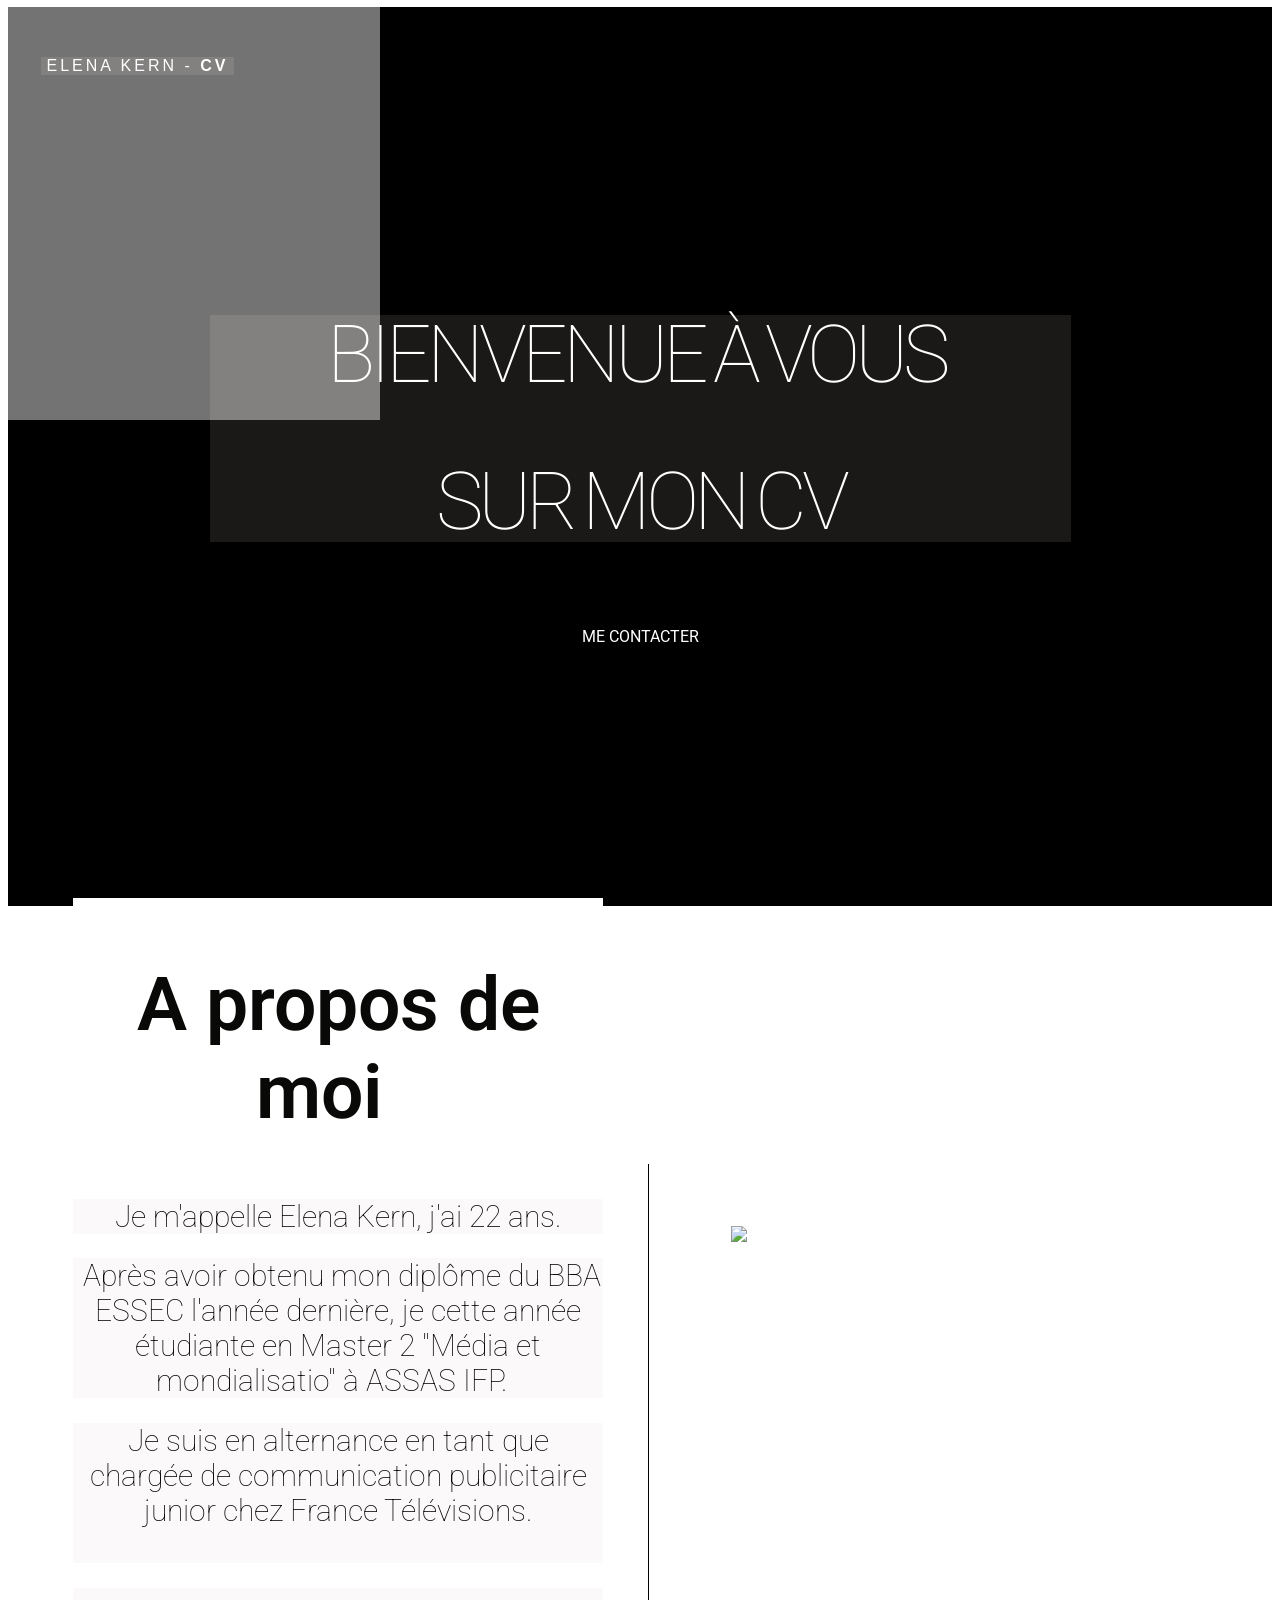
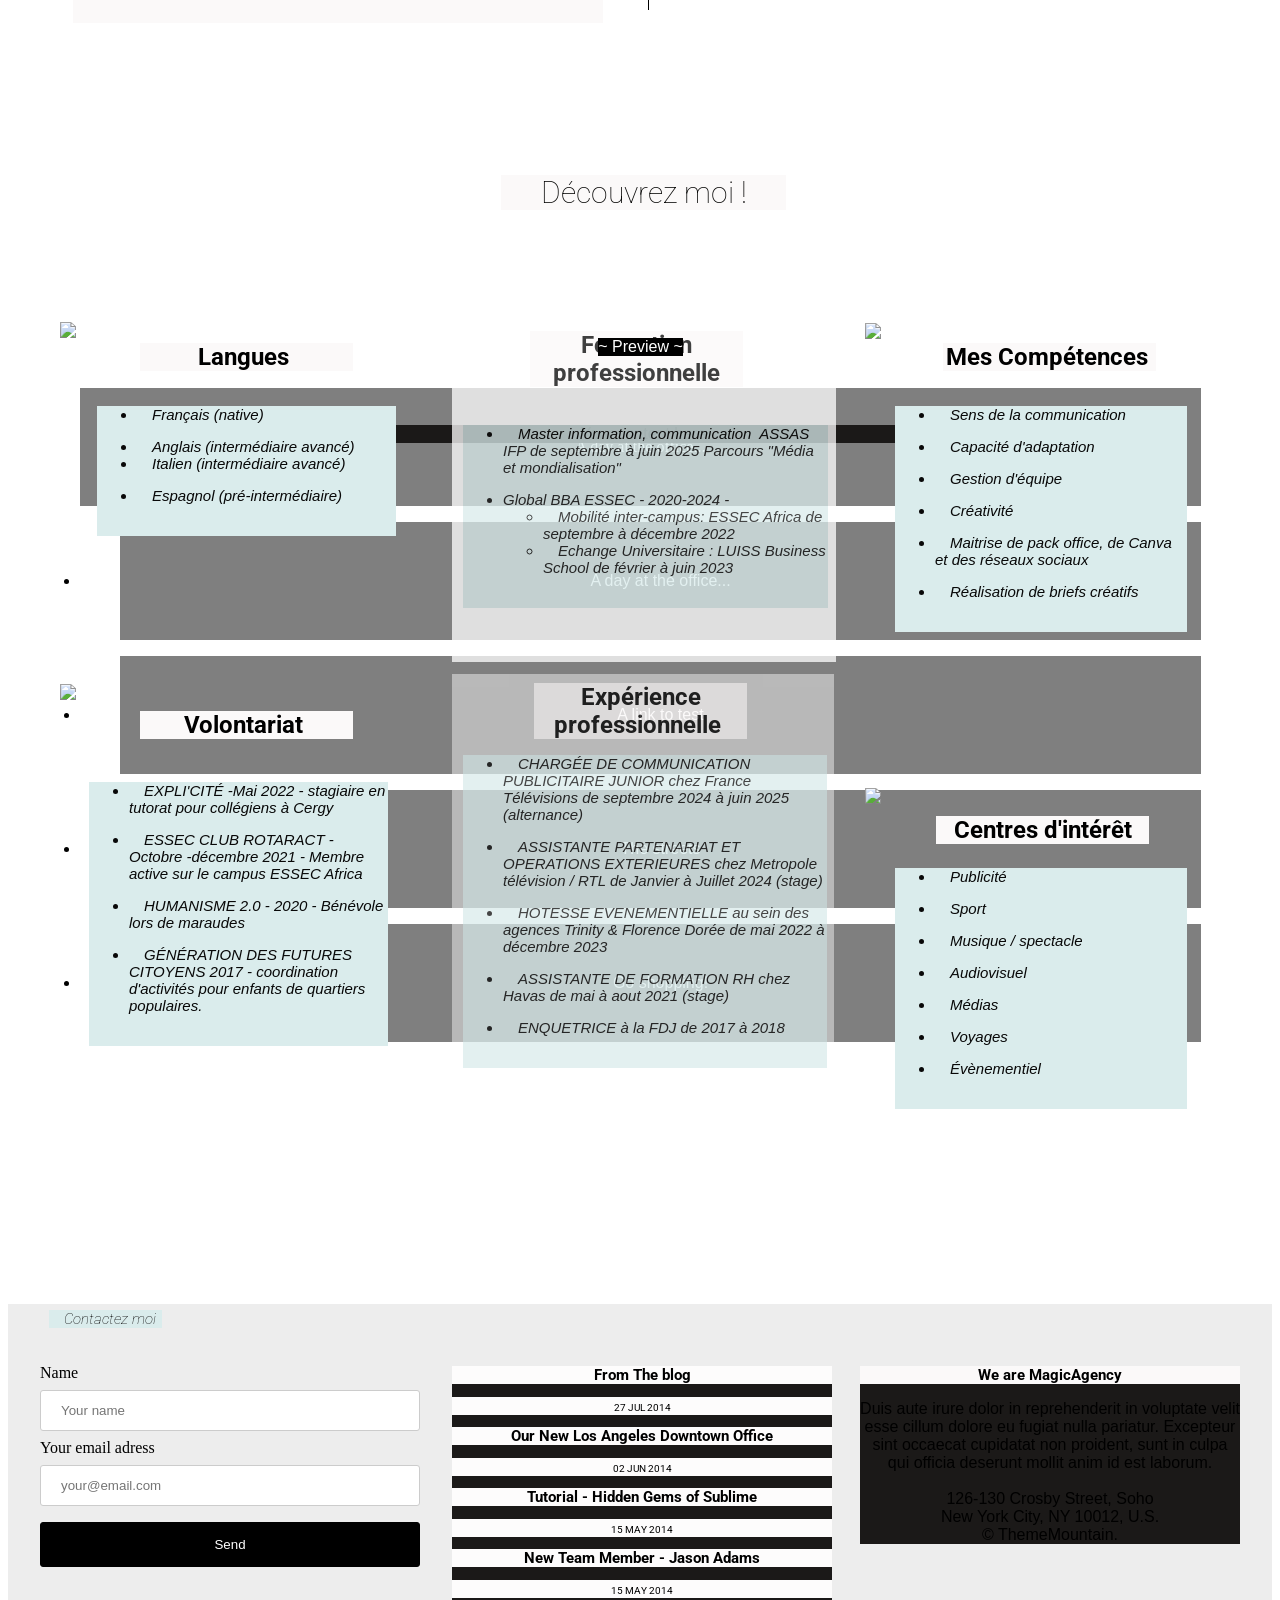
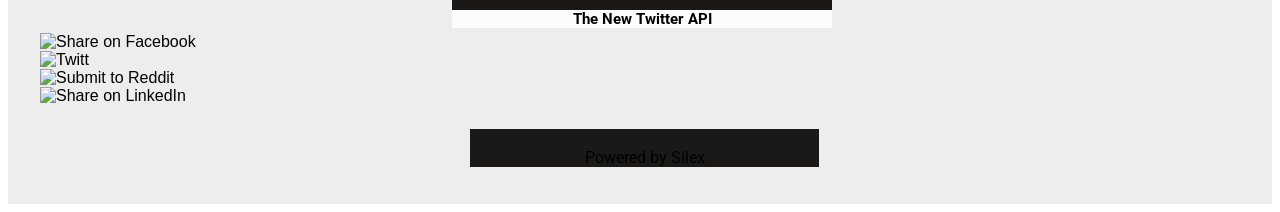
==== editable.html @ de53cfa6 "Batch update" ====
<!DOCTYPE html><html lang=""><head><script type="text/javascript" class="silex-json-styles" data-silex-static="">
    window.silex = window.silex || {}
    window.silex.data = {"site":{"width":1200},"pages":[{"id":"page-page-1","displayName":"Page 1","link":{"linkType":"LinkTypePage","href":"#!page-page-1"},"canDelete":true,"canProperties":true,"canMove":true,"canRename":true,"opened":false},{"id":"page-page-2","displayName":"Page 2","link":{"linkType":"LinkTypePage","href":"#!page-page-2"},"canDelete":true,"canProperties":true,"canMove":true,"canRename":true,"opened":false},{"id":"page-page-3","displayName":"Page 3","link":{"linkType":"LinkTypePage","href":"#!page-page-3"},"canDelete":true,"canProperties":true,"canMove":true,"canRename":true,"opened":false},{"id":"page-page-4","displayName":"Page 4","link":{"linkType":"LinkTypePage","href":"#!page-page-4"},"canDelete":true,"canProperties":true,"canMove":true,"canRename":true,"opened":false}]}</script>
    <meta charset="UTF-8">
    <!-- generator meta tag -->
    <!-- leave this for stats and Silex version check -->
    <meta name="generator" content="Silex v2.2.14">
    <!-- End of generator meta tag -->
    <script type="text/javascript" src="https://editor.silex.me/static/2.12/jquery.js" data-silex-static=""></script>
    <script type="text/javascript" src="https://editor.silex.me/static/2.12/jquery-ui.js" data-silex-static="" data-silex-remove-publish=""></script>
    <script type="text/javascript" src="https://editor.silex.me/static/2.12/pageable.js" data-silex-static="" data-silex-remove-publish=""></script>
    <script type="text/javascript" src="https://editor.silex.me/static/2.12/front-end.js" data-silex-static=""></script>
    <link rel="stylesheet" href="https://editor.silex.me/static/2.12/normalize.css" data-silex-static="">
    <link rel="stylesheet" href="https://editor.silex.me/static/2.12/front-end.css" data-silex-static="">

    <style class="silex-style">html, body {scroll-behavior: smooth;}@media (min-width:480px) {body .container-element.section-element.hero {height: 100vh;}}@media (min-width:480px) {.silex-runtime .image .image-hover {opacity: 0; transition: opacity .3s ease;}.silex-runtime .image .image-hover:hover {opacity: 1;}}</style>
    
    <style class="silex-inline-styles">.body-initial {background-color: rgba(255,255,255,1); position: static;}.silex-id-1478366444112-1 {background-color: rgba(0,0,0,1); min-width: 1200px; background-image: url(https://images.unsplash.com/photo-1458819714733-e5ab3d536722?crop=entropy&cs=tinysrgb&fit=max&fm=jpg&ixid=M3wzNDc5fDB8MXxzZWFyY2h8OHx8Y291bGV1ciUyMHNpbXBsZXxlbnwwfHx8fDE3MzY3NzcyMjN8MA&ixlib=rb-4.0.3&q=80&w=1080); background-position: center center; background-size: cover; background-attachment: fixed; background-repeat: no-repeat; position: static; margin-top: -1px; display: flex;}.silex-id-1478366444112-0 {background-color: transparent; min-height: 639px; background-image: url(https://images.unsplash.com/photo-1458819714733-e5ab3d536722?crop=entropy&cs=tinysrgb&fit=max&fm=jpg&ixid=M3wzNDc5fDB8MXxzZWFyY2h8NXx8Y29sb3JzJTIwc2ltcGxlfGVufDB8fHx8MTczNjc3NDg0OXww&ixlib=rb-4.0.3&q=80&w=1080); background-size: cover; background-position: center center; background-attachment: fixed; background-repeat: no-repeat; position: relative; margin-left: auto; margin-right: auto; display: flex; align-items: center; justify-content: center;}.silex-id-1526227950696-2 {width: 193px; top: 34px; left: 1px; min-height: 51px; background-color: rgba(0,0,0,1); position: absolute;}.silex-id-1537806314257-0 {width: 862px; background-color: rgba(0,0,0,0.2); min-height: 409px; position: static; display: flex; align-items: center; justify-content: center; flex-direction: column;}.silex-id-1526228786122-6 {width: 861px; min-height: 325px; position: static;}.silex-id-1537804414408-1 {width: 218px; background-color: transparent; min-height: 57px; position: static;}.silex-id-1474394621033-3 {min-width: 1200px; background-color: rgba(255,255,255,1); position: static; margin-top: -1px;}.silex-id-1474394621032-2 {background-color: transparent; min-height: 846px; position: relative; margin-left: auto; margin-right: auto;}.silex-id-1526229898484-7 {width: 530px; top: -8px; left: 33px; min-height: 823px; position: absolute; background-color: rgba(255,255,255,1);}.silex-id-1526233796116-3 {width: 20px; background-color: rgb(255, 255, 255); top: 258px; left: 608px; min-height: 446px; border-width: 0 0 0 1px; border-style: solid; position: absolute;}.silex-id-1526228746540-3 {min-width: 1200px; position: static; margin-top: -1px;}.silex-id-1526228746540-4 {background-color: transparent; min-height: 1154px; position: relative; margin-left: auto; margin-right: auto;}.silex-id-1526233329576-0 {width: 285px; top: -1px; left: 461px; min-height: 85px; position: absolute;}.silex-id-1526243483554-2 {height: 866px; width: 1201px; background-color: transparent; top: 171px; left: 0px; position: absolute;}.silex-id-1526241769800-9 {width: 378px; background-color: rgb(255, 255, 255); top: 291px; left: -11px; min-height: 420px; background-image: url(../../../../../libs/templates/silex-templates/agency/assets/pepe-nero-229533-unsplash.jpg); background-size: cover; background-position: center center; background-repeat: no-repeat; position: absolute;}.silex-id-1545055337553-1 {width: 515px; top: 258px; left: 346px; min-height: 100px; position: absolute;}.silex-id-1478366450713-3 {background-color: rgba(237,237,237,1); min-width: 1200px; position: static; margin-top: -1px;}.silex-id-1478366450713-2 {background-color: transparent; min-height: 500px; position: relative; margin-left: auto; margin-right: auto;}.silex-id-1526234059780-5 {width: 380px; height: 215px; background-color: transparent; top: 60.328125px; left: 0px; position: absolute;}.silex-id-1442914737143-3 {width: 349px; top: 425px; left: 430px; min-height: 53px; position: absolute;}.silex-id-1526234133380-6 {width: 156px; background-color: transparent; top: 313px; left: 0px; min-height: 68px; position: absolute;}.silex-id-1526233907434-4 {width: 380px; top: 50px; left: 412px; min-height: 222px; position: absolute;}.silex-id-1526234233846-7 {width: 380px; top: 50px; left: 820px; min-height: 238px; position: absolute;}.silex-id-1647449410413-13 {width: 384px; min-height: 339px; background-color: rgba(255,255,255,1); position: absolute; top: 172px; left: 412px; background-image: url(../gh-pages/assets/graduation%20cap%20.jpg); opacity: 0.75; background-position: center center;}.silex-id-1647449410413-14 {width: 213px; min-height: 96px; position: absolute; top: -12px; left: 78px;}.silex-id-1647449539298-37 {width: 382px; min-height: 514px; background-color: rgba(255,255,255,0.6); position: absolute; top: 523px; left: 412px; background-image: url(../gh-pages/assets/travail.jpeg); opacity: 0.75;}.silex-id-1647449539298-38 {width: 213px; min-height: 96px; position: absolute; top: -11px; left: 82px;}.silex-id-1647449548932-39 {width: 380px; min-height: 420px; background-color: rgba(255,255,255,0.6); position: absolute; top: 0px; left: 0px; opacity: 0.75;}.silex-id-1647449548932-40 {width: 213px; min-height: 68px; position: absolute; top: 16.625px; left: 93px;}.silex-id-1736776319232-9 {width: 317px; height: 326px; position: absolute; top: 320px; left: 691px;}.silex-id-1736778133735-0 {width: 365px; min-height: 436px; position: absolute; top: 87px; left: 11px;}.silex-id-1736778652465-1 {width: 113px; min-height: 100px; position: absolute; top: -9px; left: 9px;}.silex-id-1736780160034-2 {width: 364px; min-height: 417px; position: absolute; top: 66px; left: 11px;}.silex-id-1736781654411-1 {width: 360px; height: 450px; position: absolute; top: 171.828125px; left: 825px;}.silex-id-1736781661370-2 {width: 361px; height: 398px; position: absolute; top: 637px; left: 825px;}.silex-id-1736782551243-0 {width: 360px; height: 339px; position: absolute; top: 171px; left: 20px;}.silex-id-1736782576132-6 {width: 360px; height: 504px; position: absolute; top: 533px; left: 20px;}.silex-id-1736782597644-8 {width: 213px; min-height: 68px; position: absolute; top: 171.765625px; left: 903px;}.silex-id-1736782622564-10 {width: 292px; min-height: 430px; position: absolute; top: 239.6875px; left: 855px;}.silex-id-1736782778118-12 {width: 213px; min-height: 68px; position: absolute; top: 645px; left: 896px;}.silex-id-1736782797193-14 {width: 292px; min-height: 430px; position: absolute; top: 702px; left: 855px;}.silex-id-1736782925795-16 {width: 213px; min-height: 68px; position: absolute; top: 171.875px; left: 100px;}.silex-id-1736782937912-18 {width: 299px; min-height: 216px; position: absolute; top: 240px; left: 57px;}.silex-id-1736783148017-20 {width: 213px; min-height: 68px; position: absolute; top: 540.5625px; left: 100px;}.silex-id-1736783171340-22 {width: 299px; min-height: 279px; position: absolute; top: 616px; left: 49px;}@media only screen and (max-width: 480px) {.silex-id-1478366444112-1 {top: 0px; left: 0px; min-height: 850px;}.silex-id-1478366444112-0 {background-attachment: scroll; background-position: top right; min-height: 850px;}.silex-id-1526227950696-2 {top: 103px; left: 11px; width: 421px; min-height: 75px;}.silex-id-1537806314257-0 {top: 0px; left: 0px; width: 421px; min-height: 715px; background-color: rgba(0,0,0,0.8);}.silex-id-1526228786122-6 {top: 18px; left: 11px; width: 401px; min-height: 451px;}.silex-id-1537804414408-1 {top: 0px; left: 0px; width: 350px; min-height: 48px;}.silex-id-1474394621033-3 {top: 850px; left: 0px;}.silex-id-1474394621032-2 {min-height: 757px;}.silex-id-1526229898484-7 {top: 156px; left: 11px; width: 421px; min-height: 714px;}.silex-id-1526233796116-3 {top: 690px; left: 422px; width: 20px; min-height: 100px;}.silex-id-1526228746540-3 {top: 2052px; left: 0px;}.silex-id-1526228746540-4 {min-height: 683.8666381835938px;}.silex-id-1526243483554-2 {height: 407px; top: 164px; left: 0px; width: 467px;}.silex-id-1526241769800-9 {top: 654px; left: 11px; width: 421px; min-height: 420px;}.silex-id-1545055337553-1 {left: 11px; top: 450px; width: 421px; min-height: 752px;}.silex-id-1478366450713-3 {top: 5308px; left: 0px; min-height: 1524px;}.silex-id-1478366450713-2 {min-height: 1775px;}.silex-id-1526234059780-5 {top: 47px; left: 11px; width: 422px; height: 240px;}.silex-id-1526233907434-4 {top: 381px; left: 11px; width: 422px; min-height: 222px;}.silex-id-1526234233846-7 {top: 697px; left: 11px; width: 422px; min-height: 238px;}.silex-id-1647449410413-13 {min-height: 420px; top: 0px; left: 0px; width: 480px;}.silex-id-1647449539298-37 {min-height: 420px; top: 0px; left: 0px; width: 480px;}.silex-id-1647449548932-39 {min-height: 420px; top: 0px; left: 0px; width: 480px;}}</style>
    <title></title>
    

    
<link href="https://fonts.googleapis.com/css?family=Roboto" rel="stylesheet" class="silex-custom-font"><script type="text/javascript" class="silex-script"></script><script src="https://editor.silex.me/static/2.12/unslider/unslider-min.js" data-silex-static="" data-dependency=""></script><script src="https://editor.silex.me/static/2.12/unslider/unslider-min.js" data-silex-static="" data-dependency=""></script><link rel="stylesheet" href="https://editor.silex.me/static/2.12/unslider/unslider.css" data-silex-static="" data-dependency=""><link rel="stylesheet" href="https://editor.silex.me/static/2.12/unslider/unslider.css" data-silex-static="" data-dependency=""><meta name="viewport" content="width=device-width, initial-scale=1"><style class="silex-style-settings">.website-width {width: 1200px;}@media (min-width: 481px) {.silex-editor {min-width: 1400px;}}</style><style class="silex-prodotype-style" data-style-id="all-style">h2 {background-color: #fbf9f9;}h3 {font-style: italic; font-weight: lighter; font-size: 15px; color: #080808; background-color: #daecec; text-decoration: none; text-align: left; text-indent: 15px;}.text-element > .silex-element-content {font-family: 'Roboto', sans-serif; font-weight: normal; background-color: #1b1918; text-align: center;}p {font-family: Verdana, sans-serif;}a {color: #000000; text-decoration: none;}[data-silex-href] {color: #000000; text-decoration: none;}ul li {font-family: Verdana, sans-serif;}@media only screen and (max-width: 480px) {p {font-size: 25px;}a {line-height: 1;}[data-silex-href] {line-height: 1;}}</style><style class="silex-prodotype-style" data-style-id="white-logo">.white-logo h1 {font-weight: 100; font-size: 80px; color: #ffffff; text-transform: uppercase; line-height: 1; word-spacing: -5px; letter-spacing: -5px;}.white-logo p {font-weight: normal; color: #ffffff; text-align: center; text-transform: uppercase; letter-spacing: 3px;}.white-logo b {font-weight: 600;}.white-logo i {font-style: normal; color: #b32a2a;}.white-logo u {font-weight: 600; font-size: 10px; background-color: #000000; text-decoration: none;}.white-logo u:hover {background-color: #ff0000;}</style><style class="silex-prodotype-style" data-style-id="white-hero-title">.white-hero-title h1 {font-weight: 100; font-size: 80px; color: #ffffff; text-align: center; text-transform: uppercase; line-height: 1; word-spacing: -5px; letter-spacing: -5px;}.white-hero-title h2 {font-weight: normal;}.white-hero-title h3 {font-weight: normal;}.white-hero-title.text-element > .silex-element-content {font-weight: 100; font-size: 15px; color: #ffffff; text-align: left; text-transform: uppercase; letter-spacing: 3px;}.white-hero-title p {font-weight: normal;}.white-hero-title b {font-weight: normal; color: #d30000;}.white-hero-title i {font-style: normal; color: #b32a2a;}.white-hero-title u {font-weight: normal; text-decoration: none;}.white-hero-title ul li {list-style-type: none; text-align: center;}.white-hero-title u:hover {background-color: #b32a2a;}</style><style class="silex-prodotype-style" data-style-id="black-text">.black-text h1 {font-weight: 600; text-align: center;}.black-text h2 {font-weight: lighter; font-size: 30px;}.black-text.text-element > .silex-element-content {font-size: 50px; color: #090908; background-color: #ffffff;}.black-text p {font-weight: lighter; font-size: 38px; text-align: center;}.black-text a {font-weight: lighter; font-size: 12px; text-transform: uppercase; line-height: 1;}.black-text [data-silex-href] {font-weight: lighter; font-size: 12px; text-transform: uppercase; line-height: 1;}.black-text i {text-transform: uppercase;}.black-text u {font-weight: bold; text-decoration: none;}.black-text .page-link-active {color: #d30000;}@media only screen and (max-width: 480px) {.black-text p {font-size: 35px;}.black-text a {font-size: 22px;}.black-text [data-silex-href] {font-size: 22px;}}</style><style class="silex-prodotype-style" data-style-id="text-style-1">.text-style-1 h2 {font-size: 15px;}.text-style-1 b {font-weight: normal;}@media only screen and (max-width: 480px) {.text-style-1 h2 {font-size: 25px;}}</style><style class="silex-prodotype-style" data-style-id="text-style-2">.text-style-2 h2 {font-size: 15px; background-color: #fdfcfc;}.text-style-2 p {line-height: 0.3;}.text-style-2 b {font-weight: lighter; font-size: 10px; text-transform: uppercase;}.text-style-2 ul li:last-child {color: #000000;}.text-style-2 p:hover {color: #b32a2a;}@media only screen and (max-width: 480px) {.text-style-2 h2 {font-size: 25px;}.text-style-2 b {font-size: 17px;}}</style><style class="silex-prodotype-style" data-style-id="image-caption">.image-caption p {font-weight: normal; text-align: center; text-transform: uppercase;}@media only screen and (max-width: 480px) {}</style><style class="silex-prodotype-style" data-style-id="white-button">.white-button.text-element > .silex-element-content {font-weight: normal; color: #ffffff; background-color: #000000; text-transform: uppercase;}</style><style class="silex-prodotype-style" data-style-id="style-black-text-nav">.style-black-text-nav h1 {font-weight: 600; text-align: center;}.style-black-text-nav p {font-weight: lighter; font-size: 38px; text-align: center;}.style-black-text-nav a {font-weight: lighter; font-size: 12px; text-transform: uppercase; line-height: 1; letter-spacing: 0px;}.style-black-text-nav [data-silex-href] {font-weight: lighter; font-size: 12px; text-transform: uppercase; line-height: 1; letter-spacing: 0px;}.style-black-text-nav i {font-style: normal; font-weight: normal; text-transform: uppercase;}.style-black-text-nav u {font-weight: bold;}.style-black-text-nav .page-link-active {color: #d30000;}@media only screen and (max-width: 480px) {.style-black-text-nav p {columns: 2;}.style-black-text-nav a {font-size: 22px;}.style-black-text-nav [data-silex-href] {font-size: 22px;}}</style></head>

<body data-silex-id="body-initial" class="body-initial all-style enable-mobile prevent-resizable prevent-selectable editable-style silex-runtime" data-silex-type="container-element" style="">
    









    <section data-silex-type="container-element" class="container-element editable-style silex-id-1478366444112-1 section-element hero prevent-resizable" data-silex-id="silex-id-1478366444112-1" style="">
        
    <div data-silex-type="container-element" class="editable-style silex-element-content silex-id-1478366444112-0 container-element website-width" data-silex-id="silex-id-1478366444112-0" id="hero" style=""><a data-silex-type="text-element" class="editable-style silex-id-1526227950696-2 text-element white-logo fixed" data-silex-id="silex-id-1526227950696-2" href="#hero" style=""><div class="silex-element-content normal"><p>Elena kern -&nbsp;<b>CV</b></p></div></a><div data-silex-type="container-element" class="editable-style silex-id-1537806314257-0 container-element hero-content" data-silex-id="silex-id-1537806314257-0" style=""><div data-silex-type="text-element" class="editable-style silex-id-1526228786122-6 text-element white-hero-title" data-silex-id="silex-id-1526228786122-6" style=""><div class="silex-element-content normal"><h1>Bienvenue à vous&nbsp;</h1><h1>Sur mon cv</h1></div></div><a data-silex-type="text-element" class="editable-style silex-id-1537804414408-1 text-element white-button hero-scroll-down" data-silex-id="silex-id-1537804414408-1" style="" href="#contact"><div class="silex-element-content normal"><br>Me contacter<br><div><br></div></div></a></div></div></section>
    <section data-silex-type="container-element" class="container-element editable-style silex-id-1474394621033-3 section-element prevent-resizable" data-silex-id="silex-id-1474394621033-3">
        
    <div data-silex-type="container-element" class="editable-style silex-element-content silex-id-1474394621032-2 container-element website-width" data-silex-id="silex-id-1474394621032-2"><div data-silex-type="text-element" class="editable-style silex-id-1526229898484-7 text-element black-text" data-silex-id="silex-id-1526229898484-7" style=""><div class="silex-element-content normal"><h1>A propos de moi&nbsp;&nbsp;</h1><h2>Je m'appelle Elena Kern, j'ai 22 ans.</h2><h2>&nbsp;Après avoir obtenu mon diplôme du BBA ESSEC l'année dernière, je cette année étudiante en Master 2 "Média et mondialisatio" à ASSAS IFP.&nbsp;&nbsp;</h2><h2>Je suis en alternance en tant que chargée de communication publicitaire junior chez France Télévisions.<br><br></h2><h2><br></h2><span class="_wysihtml-temp-caret-fix" style="position: absolute; display: block; min-width: 1px; z-index: 99999;">﻿</span></div></div><div data-silex-type="container-element" class="editable-style silex-id-1526233796116-3 container-element hide-on-mobile" data-silex-id="silex-id-1526233796116-3" style=""></div><div data-silex-type="image-element" class="editable-style image-element silex-id-1736776319232-9 page-page-1 paged-element" data-silex-id="silex-id-1736776319232-9" style=""><img src="../gh-pages/assets/photo%20elena%20internet.jpeg"></div></div></section>
    
















<section data-silex-type="container-element" class="container-element editable-style section-element silex-id-1526228746540-3 prevent-resizable" data-silex-id="silex-id-1526228746540-3" style="">
        <div data-silex-type="container-element" class="editable-style silex-element-content container-element silex-id-1526228746540-4 website-width" data-silex-id="silex-id-1526228746540-4" id="menu" style=""><div data-silex-type="html-element" class="editable-style silex-id-1526243483554-2 html-element silex-component silex-component-slideshow silex-use-height-not-minheight page-page-2 paged-element" data-silex-id="silex-id-1526243483554-2" style=""><div class="silex-element-content"><div id="parent_1736782531326_101">
<!-- preview -->
<div class="prodotype-preview">
  
  <div class="preview-text prodotype-force-size"><p>~ Preview ~</p></div>
  <figure class="slide-0">
    <div class="slide-image prodotype-force-size">
      
        <figcaption>A day at the office...</figcaption>
      
    </div>
  </figure>
  
</div>
<div id="id_1736782531326_101">
  <!-- runtime -->
  <!-- the whole slideshow -->
  <ul class="prodotype-runtime">
  
    <li><figure class="slide-0">
      
      <div class="slide-image">
        
          <figcaption>A day at the office...</figcaption>
        
      </div>
      
    </figure></li>
  
    <li><figure class="slide-1">
      
      <a href="https://www.silex.me">
      
      <div class="slide-image">
        
          <figcaption>A link to test</figcaption>
        
      </div>
      
      </a>
      
    </figure></li>
  
    <li><figure class="slide-2">
      
      <div class="slide-image">
        
          <figcaption>The streets</figcaption>
        
      </div>
      
    </figure></li>
  
    <li><figure class="slide-3">
      
      <div class="slide-image">
        
          <figcaption>Go shopping!</figcaption>
        
      </div>
      
    </figure></li>
  
  </ul>
</div>
</div>
<style>#parent_1736782531326_101 .prodotype-preview {list-style-type: none; margin: 0; padding: 0;}#parent_1736782531326_101 .prodotype-preview .preview-text {display: flex; align-items: center; justify-content: center;}#parent_1736782531326_101 .prodotype-preview .preview-text p {z-index: 1; background-color: black; color: white;}#parent_1736782531326_101 .slide-0 .slide-image {background-image: url(http://localhost:6805/ce/fs/get/Documents/silex/silex-meta/packages/silex-templates/agency/assets/kobu-agency-472677-unsplash.jpg);}#parent_1736782531326_101 .slide-1 .slide-image {background-image: url(http://localhost:6805/ce/fs/get/Documents/silex/silex-meta/packages/silex-templates/agency/assets/frankie-cordoba-557800-unsplash.jpg);}#parent_1736782531326_101 .slide-2 .slide-image {background-image: url(http://localhost:6805/ce/fs/get/Documents/silex/silex-meta/packages/silex-templates/agency/assets/nicolai-berntsen-9244-unsplash.jpg);}#parent_1736782531326_101 .slide-3 .slide-image {background-image: url(http://localhost:6805/ce/fs/get/Documents/silex/silex-meta/packages/silex-templates/agency/assets/bianca-lucas-496554-unsplash.jpg);}#parent_1736782531326_101 .unslider {position: relative;}#parent_1736782531326_101 .slide-image {width: 100%; display: flex; justify-content: center; background-repeat: no-repeat; background-size: cover; background-position: 50%; align-items: flex-end;}#parent_1736782531326_101 figcaption {padding: 50px; color: white; background-color: rgba(0,0,0,0.5); width: 100%; text-align: center;}#parent_1736782531326_101 .unslider-nav {position: absolute; bottom: 10px; left: 0; right: 0; top: auto; margin: 0;}#parent_1736782531326_101 .unslider-nav ol {text-align: center;}#parent_1736782531326_101 .unslider-nav ol li.unslider-active {background: #fff; cursor: default; opacity: 1;}#parent_1736782531326_101 .unslider-nav ol li {display: inline-block; float: none; width: 6px; height: 6px; margin: 0 4px; padding: 3px; background: transparent; border-radius: 10px; overflow: hidden; text-indent: -999em; border: 2px solid #fff; cursor: pointer; opacity: .4;}#parent_1736782531326_101 .unslider-arrow {display: block; width: 32px; height: 32px; top: 50%; right: 16px; left: auto; margin-top: -16px; overflow: hidden; background: rgba(0,0,0,.2) no-repeat 50% 50%; background-image: url([data-uri]); background-size: 7px 11px; border-radius: 32px; text-indent: -999em; opacity: .6; transition: opacity .2s;}#parent_1736782531326_101 .unslider-arrow.prev {left: 16px; right: auto; -ms-transform: rotate(-180deg); transform: rotate(-180deg);}</style>
<script type="text/javascript">
  (function() {
    // do not start in the editor (it would mess with the markup)
    if(!$('body').hasClass('silex-runtime')) return;

    var $slider = $('#id_1736782531326_101')
    var slider = $slider.unslider({
      'autoplay': true,
      'speed': 750,
      'delay': 3000,
      'index': 0,
      'nav': true,
      'animation': 'horizontal',
      'arrows': true
    });
    //  Listen to slide changes
    
    // apply element height to the images
    var silexElement = $slider.closest('.editable-style');
    var elementMinHeight = silexElement.css('height');
    var elementWidth = silexElement.css('width');
    $('#id_1736782531326_101 li .slide-image').css({
      'height': elementMinHeight
    });
    

    setTimeout(function(){
      // use onswipe.js
      // Fix #1127
      if(window.onSwipe) {
        window.onSwipe('left', function(){ $slider.data('unslider').next()})
        window.onSwipe('right', function(){ $slider.data('unslider').prev()})
      } else {
        console.warn('onswipe.js script is not found, swipe gestures might no work')
      }
    }, 0)
  })();
</script>
</div></div><div data-silex-type="text-element" class="editable-style silex-id-1545055337553-1 text-element page-page-3 paged-element page-page-4" data-silex-id="silex-id-1545055337553-1"><div class="silex-element-content normal"><p>Your content here<br></p></div></div><div data-silex-type="text-element" class="editable-style silex-id-1526233329576-0 text-element black-text" data-silex-id="silex-id-1526233329576-0" style=""><div class="silex-element-content normal"><h2>Découvrez moi !</h2></div></div><a data-silex-type="container-element" class="editable-style container-element silex-id-1647449410413-13 image-hover" data-silex-id="silex-id-1647449410413-13" style="" data-tmp-href="#!page-page-2"><div data-silex-type="text-element" class="editable-style text-element silex-id-1647449410413-14 image-caption" data-silex-id="silex-id-1647449410413-14" title="" style=""><div class="silex-element-content normal"><h2>Formation professionnelle</h2></div></div><div data-silex-type="text-element" class="editable-style text-element silex-id-1736778133735-0 page-page-1 paged-element text-editor-focus" data-silex-id="silex-id-1736778133735-0" style="" data-allow-silex-shortcuts="true"><div class="silex-element-content normal wysihtml-editor"><h3><p></p><ul><li>Master information, communication&nbsp; ASSAS IFP de septembre à juin 2025 Parcours "Média et mondialisation"&nbsp;</li></ul><ul><li>Global BBA ESSEC - 2020-2024 -<ul><li>Mobilité inter-campus: ESSEC Africa de septembre à décembre 2022</li><li>Echange Universitaire : LUISS Business School de février à juin 2023</li></ul></li></ul><p></p><p><br></p><p> </p>


</h3></div></div></a><a data-silex-type="container-element" class="editable-style container-element silex-id-1647449539298-37 image-hover" data-silex-id="silex-id-1647449539298-37" style="" data-tmp-href="#!page-page-2"><div data-silex-type="text-element" class="editable-style text-element silex-id-1647449539298-38 image-caption" data-silex-id="silex-id-1647449539298-38" title="" style=""><div class="silex-element-content normal"><h2>Expérience professionnelle&nbsp;<br></h2></div></div><div data-silex-type="text-element" class="editable-style text-element silex-id-1736780160034-2 page-page-1 paged-element text-editor-focus" data-silex-id="silex-id-1736780160034-2" style="" data-allow-silex-shortcuts="true"><div class="silex-element-content normal wysihtml-editor"><h3><p></p><ul><li>CHARGÉE DE COMMUNICATION PUBLICITAIRE JUNIOR chez France Télévisions de septembre 2024 à juin 2025 (alternance)</li></ul><ul><li>ASSISTANTE PARTENARIAT ET OPERATIONS EXTERIEURES chez Metropole télévision / RTL de Janvier à Juillet 2024 (stage)</li></ul><ul><li>HOTESSE EVENEMENTIELLE au sein des agences Trinity &amp; Florence Dorée de mai 2022 à décembre 2023</li></ul><ul><li>ASSISTANTE DE FORMATION RH chez Havas de mai à aout 2021 (stage)&nbsp;</li></ul><ul><li>ENQUETRICE à la FDJ de 2017 à 2018&nbsp;</li></ul><p></p><p><br></p><p> </p>


</h3></div></div></a><div data-silex-type="image-element" class="editable-style image-element silex-id-1736781654411-1 page-page-1 paged-element" data-silex-id="silex-id-1736781654411-1" style=""><img src="../gh-pages/assets/fond%20bleu%20.jpg"></div><div data-silex-type="image-element" class="editable-style image-element silex-id-1736781661370-2 page-page-1 paged-element" data-silex-id="silex-id-1736781661370-2" style=""><img src="../gh-pages/assets/fond%20bleu%20.jpg"></div><div data-silex-type="image-element" class="editable-style image-element silex-id-1736782551243-0 page-page-1 paged-element" data-silex-id="silex-id-1736782551243-0" style=""><img src="../gh-pages/assets/fond%20bleu%20.jpg"></div><div data-silex-type="text-element" class="editable-style text-element silex-id-1736782597644-8 page-page-1 paged-element image-caption" data-silex-id="silex-id-1736782597644-8" title="" style=""><div class="silex-element-content normal"><h2>Mes Compétences&nbsp;</h2></div></div><div data-silex-type="text-element" class="editable-style text-element silex-id-1736782778118-12 page-page-1 paged-element image-caption" data-silex-id="silex-id-1736782778118-12" title="" style=""><div class="silex-element-content normal"><h2>Centres d'intérêt</h2></div></div><div data-silex-type="text-element" class="editable-style text-element silex-id-1736782797193-14 page-page-1 paged-element" data-silex-id="silex-id-1736782797193-14" style=""><div class="silex-element-content normal"><h3><p></p><ul><li>Publicité&nbsp;</li></ul><ul><li>Sport</li></ul><ul><li>Musique / spectacle&nbsp;</li></ul><ul><li>Audiovisuel&nbsp;</li></ul><ul><li>Médias&nbsp;</li></ul><ul><li>Voyages</li></ul><ul><li>Évènementiel&nbsp;</li></ul><p></p><p><br></p><p> </p>


</h3></div></div><div data-silex-type="text-element" class="editable-style text-element silex-id-1736782622564-10 page-page-1 paged-element" data-silex-id="silex-id-1736782622564-10" style=""><div class="silex-element-content normal"><h3><p></p><ul><li>Sens de la communication</li></ul><ul><li>Capacité d'adaptation</li></ul><ul><li>Gestion d'équipe</li></ul><ul><li>Créativité&nbsp;</li></ul><ul><li>Maitrise de pack office, de Canva et des réseaux sociaux&nbsp;</li></ul><ul><li>Réalisation de briefs créatifs</li></ul><p></p><p><br></p><p> </p>


</h3></div></div><div data-silex-type="image-element" class="editable-style image-element silex-id-1736782576132-6 page-page-1 paged-element" data-silex-id="silex-id-1736782576132-6" style=""><img src="../gh-pages/assets/fond%20bleu%20.jpg"></div><div data-silex-type="text-element" class="editable-style text-element silex-id-1736782925795-16 page-page-1 paged-element image-caption" data-silex-id="silex-id-1736782925795-16" title="" style=""><div class="silex-element-content normal"><h2>Langues&nbsp;</h2></div></div><div data-silex-type="text-element" class="editable-style text-element silex-id-1736783148017-20 page-page-1 paged-element image-caption" data-silex-id="silex-id-1736783148017-20" title="" style=""><div class="silex-element-content normal"><h2>Volontariat&nbsp;</h2></div></div><div data-silex-type="text-element" class="editable-style text-element silex-id-1736782937912-18 page-page-1 paged-element" data-silex-id="silex-id-1736782937912-18" style=""><div class="silex-element-content normal"><h3><p></p><ul><li>Français (native)&nbsp;</li></ul><ul><li>Anglais (intermédiaire avancé)</li><li><span style="font-weight: lighter;">Italien (intermédiaire avancé)</span></li></ul><ul><li>Espagnol (pré-intermédiaire)&nbsp;</li></ul><p><br></p><p> </p>


</h3></div></div><div data-silex-type="text-element" class="editable-style text-element silex-id-1736783171340-22 page-page-1 paged-element" data-silex-id="silex-id-1736783171340-22" style=""><div class="silex-element-content normal"><h3><p></p><ul><li>EXPLI'CITÉ -Mai 2022 - stagiaire en tutorat pour collégiens à Cergy&nbsp;</li></ul><ul><li>ESSEC CLUB ROTARACT - Octobre -décembre 2021 - Membre active sur le campus ESSEC Africa&nbsp;</li></ul><ul><li>HUMANISME 2.0 - 2020 - Bénévole lors de maraudes&nbsp;</li></ul><ul><li>GÉNÉRATION DES FUTURES CITOYENS 2017 - coordination d'activités pour enfants de quartiers populaires.&nbsp;</li></ul><p><br></p><p> </p>


</h3></div></div></div>
    </section><section data-silex-type="container-element" class="container-element editable-style silex-id-1478366450713-3 section-element prevent-resizable" data-silex-id="silex-id-1478366450713-3">
        <div data-silex-type="container-element" class="editable-style silex-element-content silex-id-1478366450713-2 container-element website-width" data-silex-id="silex-id-1478366450713-2" id="contact" style="">

            
        <div data-silex-id="silex-id-1442914737143-3" class="editable-style silex-id-1442914737143-3 text-element" data-silex-type="text-element">
                <div class="silex-element-content normal">
                    <br>
                    <a href="//www.silex.me/">Powered by Silex</a>
                </div>
            </div><div data-silex-type="html-element" class="editable-style silex-id-1526234133380-6 html-element silex-component silex-component-share page-page-4 paged-element" data-silex-id="silex-id-1526234133380-6"><div class="silex-element-content">
<ul class="share-buttons" id="id_1736782531327_183">
  
  <li><a href="https://www.facebook.com/sharer/sharer.php?u=http://yoursite.com&amp;t=Your%20site%20title" title="Share on Facebook" target="_blank"><img alt="Share on Facebook" data-silex-static="" src="/static/2.7/simplesharingbuttons/simple_icons_black/Facebook.png"></a></li>
  
  
  <li><a href="https://twitter.com/intent/tweet?source=http://yoursite.com&amp;text=Your%20site%20title:%20http://yoursite.com&amp;via=silexlabs" target="_blank" title="Share on Twitter"><img alt="Twitt" data-silex-static="" src="/static/2.7/simplesharingbuttons/simple_icons_black/Twitter.png"></a></li>
  
  
  
  
  
  
  <li><a href="http://www.reddit.com/submit?url=http://yoursite.com&amp;title=Your%20site%20title" target="_blank" title="Submit to Reddit"><img alt="Submit to Reddit" data-silex-static="" src="/static/2.7/simplesharingbuttons/simple_icons_black/Reddit.png"></a></li>
  
  
  <li><a href="http://www.linkedin.com/shareArticle?mini=true&amp;url=http://yoursite.com&amp;title=Your%20site%20title&amp;summary=Your%20site%20description&amp;source=http://yoursite.com" target="_blank" title="Share on LinkedIn"><img alt="Share on LinkedIn" data-silex-static="" src="/static/2.7/simplesharingbuttons/simple_icons_black/LinkedIn.png"></a></li>
  
  
  
  
</ul>

<style>#id_1736782531327_183.share-buttons {list-style: none; padding: 0;}#id_1736782531327_183.share-buttons li {display: inline;}#id_1736782531327_183.share-buttons .sr-only {position: absolute; clip: rect(1px, 1px, 1px, 1px); padding: 0; border: 0; height: 1px; width: 1px; overflow: hidden;}</style>
</div></div><div data-silex-type="text-element" class="editable-style silex-id-1526233907434-4 text-element text-style-2" data-silex-id="silex-id-1526233907434-4" style=""><div class="silex-element-content normal"><h2><a href="/"></a>From The blog</h2><h2><b>27 Jul 2014</b></h2><h2><a href="https://www.silex.me">Our New Los Angeles Downtown Office</a></h2><h2><b>02 Jun 2014</b></h2><h2><a href="https://www.silex.me">Tutorial - Hidden Gems of Sublime</a></h2><h2><b>15 May 2014</b></h2><h2><a href="https://www.silex.me">New Team Member - Jason Adams</a></h2><h2><b>15 May 2014</b></h2><h2><a href="https://www.silex.me">The New Twitter API</a></h2><p><a href="https://www.silex.me"></a></p><span class="_wysihtml-temp-caret-fix" style="position: absolute; display: block; min-width: 1px; z-index: 99999;">﻿</span></div></div><div data-silex-type="text-element" class="editable-style text-element text-style-1 silex-id-1526234233846-7" data-silex-id="silex-id-1526234233846-7"><div class="silex-element-content normal"><h2>We are MagicAgency</h2><p>Duis aute irure dolor in reprehenderit in voluptate velit esse cillum dolore eu fugiat nulla pariatur. Excepteur sint occaecat cupidatat non proident, sunt in culpa qui officia deserunt mollit anim id est laborum.<br><br>126-130 Crosby Street, Soho<br>New York City, NY 10012, U.S.<br>© ThemeMountain. <br></p></div></div><div data-silex-type="html-element" class="editable-style silex-id-1526234059780-5 html-element silex-component silex-component-form silex-use-height-not-minheight" data-silex-id="silex-id-1526234059780-5" style=""><div class="silex-element-content"><form id="id_1736782531325_974" action="https://formspree.io/your@email.com" method="POST">
  
  <div>
    <label for="field1">Name</label>
    <input type="text" required="" id="field1" name="field1" placeholder="Your name">
  </div>
  
  
  <div>
    <label for="field2">Your email adress</label>
    <input type="text" required="" id="field2" name="field2" placeholder="your@email.com">
  </div>
  
  
  <input type="submit" value="Send">
</form>
<style>#id_1736782531325_974 input[type=text], select {width: 100%; padding: 12px 20px; margin: 8px 0; display: inline-block; border: 1px solid #ccc; border-radius: 3px; box-sizing: border-box;}#id_1736782531325_974 input[type=submit] {width: 100%; background-color: #000000; color: #FFFFFF; padding: 14px 20px; margin: 8px 0; border: 1px solid #000000; border-radius: 3px; cursor: pointer;}#id_1736782531325_974 label {color: #000000;}#id_1736782531325_974 .fill-vertical {flex: 1 1 auto; display: flex; flex-direction: column;}#id_1736782531325_974 .fill-vertical textarea {flex: 1 1 auto; width: 100%; height: 150px; padding: 12px 20px; box-sizing: border-box; border: 2px solid #ccc; border-radius: 3px; background-color: #f8f8f8; font-size: 16px; resize: none;}#id_1736782531325_974 {border-radius: 3px; display: flex; flex-direction: column; justify-content: space-between; height: 100%;}</style>

</div></div><div data-silex-type="text-element" class="editable-style text-element silex-id-1736778652465-1 page-page-1 paged-element" data-silex-id="silex-id-1736778652465-1" style=""><div class="silex-element-content normal"><h3>Contactez moi</h3><span class="_wysihtml-temp-caret-fix" style="position: absolute; display: block; min-width: 1px; z-index: 99999;">﻿</span></div></div></div>
    </section>
<a data-silex-type="container-element" class="editable-style container-element silex-id-1647449548932-39 image-hover" data-silex-id="silex-id-1647449548932-39" href="#!page-page-2"></a></body></html>
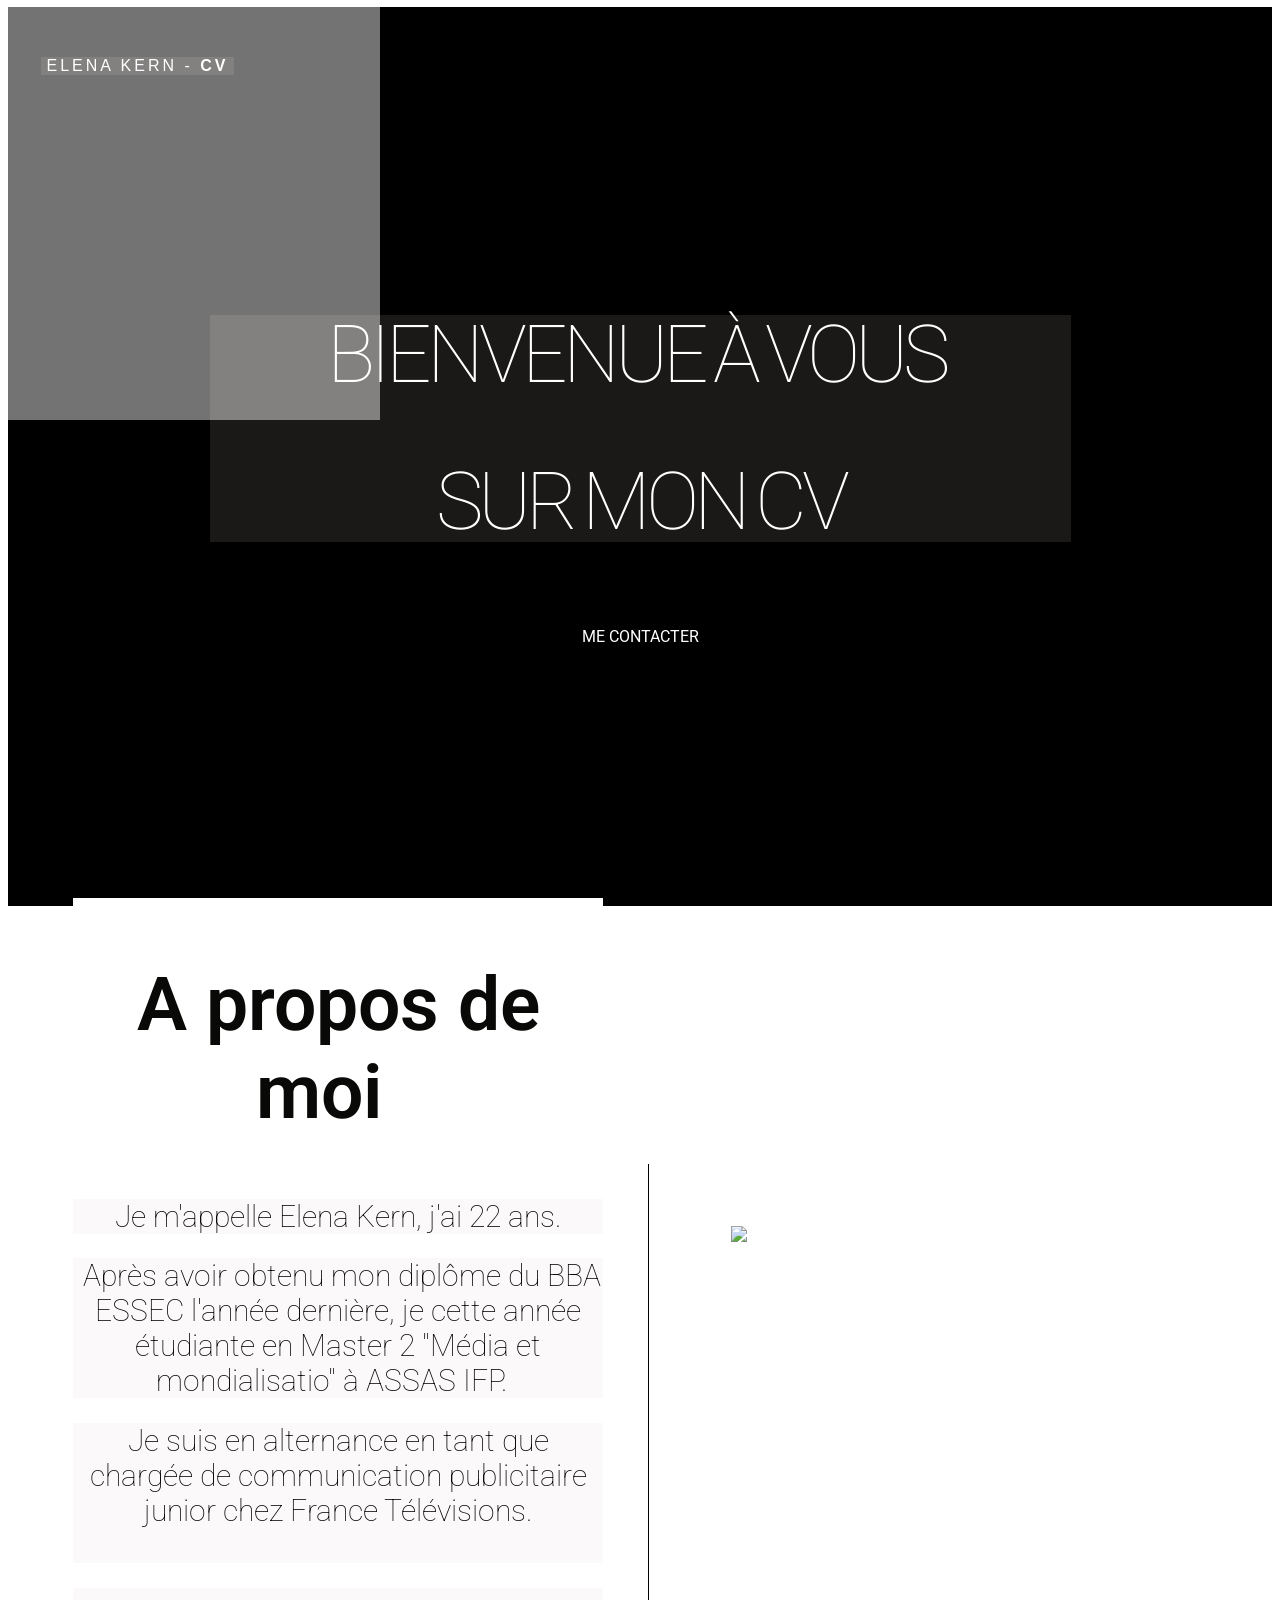
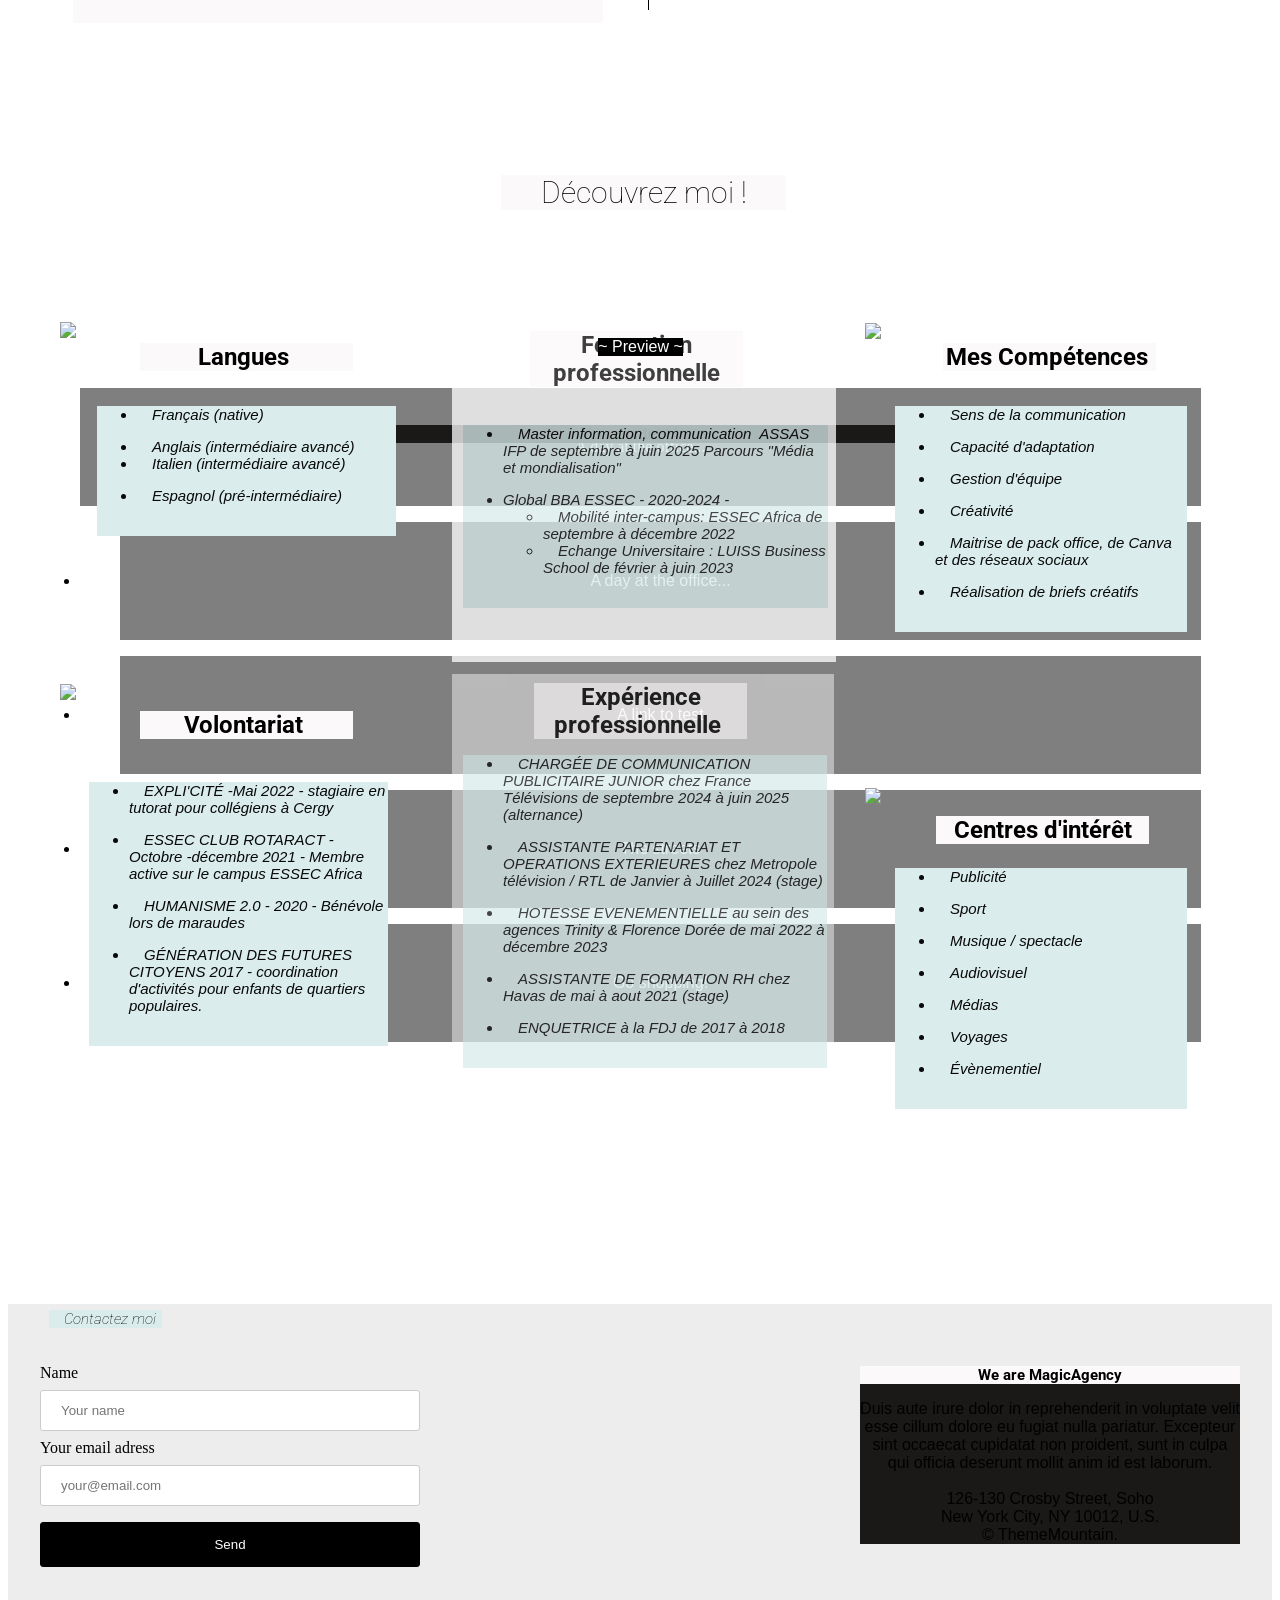
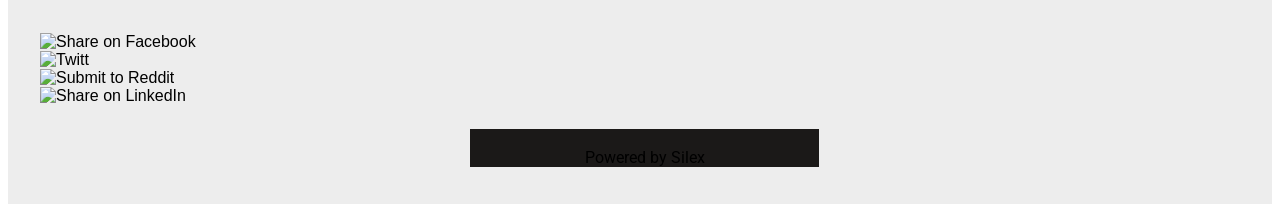
==== commit fe5ed235: "Batch update" ====
--- a/editable.html
+++ b/editable.html
@@ -15,7 +15,7 @@
 
     <style class="silex-style">html, body {scroll-behavior: smooth;}@media (min-width:480px) {body .container-element.section-element.hero {height: 100vh;}}@media (min-width:480px) {.silex-runtime .image .image-hover {opacity: 0; transition: opacity .3s ease;}.silex-runtime .image .image-hover:hover {opacity: 1;}}</style>
     
-    <style class="silex-inline-styles">.body-initial {background-color: rgba(255,255,255,1); position: static;}.silex-id-1478366444112-1 {background-color: rgba(0,0,0,1); min-width: 1200px; background-image: url(https://images.unsplash.com/photo-1458819714733-e5ab3d536722?crop=entropy&cs=tinysrgb&fit=max&fm=jpg&ixid=M3wzNDc5fDB8MXxzZWFyY2h8OHx8Y291bGV1ciUyMHNpbXBsZXxlbnwwfHx8fDE3MzY3NzcyMjN8MA&ixlib=rb-4.0.3&q=80&w=1080); background-position: center center; background-size: cover; background-attachment: fixed; background-repeat: no-repeat; position: static; margin-top: -1px; display: flex;}.silex-id-1478366444112-0 {background-color: transparent; min-height: 639px; background-image: url(https://images.unsplash.com/photo-1458819714733-e5ab3d536722?crop=entropy&cs=tinysrgb&fit=max&fm=jpg&ixid=M3wzNDc5fDB8MXxzZWFyY2h8NXx8Y29sb3JzJTIwc2ltcGxlfGVufDB8fHx8MTczNjc3NDg0OXww&ixlib=rb-4.0.3&q=80&w=1080); background-size: cover; background-position: center center; background-attachment: fixed; background-repeat: no-repeat; position: relative; margin-left: auto; margin-right: auto; display: flex; align-items: center; justify-content: center;}.silex-id-1526227950696-2 {width: 193px; top: 34px; left: 1px; min-height: 51px; background-color: rgba(0,0,0,1); position: absolute;}.silex-id-1537806314257-0 {width: 862px; background-color: rgba(0,0,0,0.2); min-height: 409px; position: static; display: flex; align-items: center; justify-content: center; flex-direction: column;}.silex-id-1526228786122-6 {width: 861px; min-height: 325px; position: static;}.silex-id-1537804414408-1 {width: 218px; background-color: transparent; min-height: 57px; position: static;}.silex-id-1474394621033-3 {min-width: 1200px; background-color: rgba(255,255,255,1); position: static; margin-top: -1px;}.silex-id-1474394621032-2 {background-color: transparent; min-height: 846px; position: relative; margin-left: auto; margin-right: auto;}.silex-id-1526229898484-7 {width: 530px; top: -8px; left: 33px; min-height: 823px; position: absolute; background-color: rgba(255,255,255,1);}.silex-id-1526233796116-3 {width: 20px; background-color: rgb(255, 255, 255); top: 258px; left: 608px; min-height: 446px; border-width: 0 0 0 1px; border-style: solid; position: absolute;}.silex-id-1526228746540-3 {min-width: 1200px; position: static; margin-top: -1px;}.silex-id-1526228746540-4 {background-color: transparent; min-height: 1154px; position: relative; margin-left: auto; margin-right: auto;}.silex-id-1526233329576-0 {width: 285px; top: -1px; left: 461px; min-height: 85px; position: absolute;}.silex-id-1526243483554-2 {height: 866px; width: 1201px; background-color: transparent; top: 171px; left: 0px; position: absolute;}.silex-id-1526241769800-9 {width: 378px; background-color: rgb(255, 255, 255); top: 291px; left: -11px; min-height: 420px; background-image: url(../../../../../libs/templates/silex-templates/agency/assets/pepe-nero-229533-unsplash.jpg); background-size: cover; background-position: center center; background-repeat: no-repeat; position: absolute;}.silex-id-1545055337553-1 {width: 515px; top: 258px; left: 346px; min-height: 100px; position: absolute;}.silex-id-1478366450713-3 {background-color: rgba(237,237,237,1); min-width: 1200px; position: static; margin-top: -1px;}.silex-id-1478366450713-2 {background-color: transparent; min-height: 500px; position: relative; margin-left: auto; margin-right: auto;}.silex-id-1526234059780-5 {width: 380px; height: 215px; background-color: transparent; top: 60.328125px; left: 0px; position: absolute;}.silex-id-1442914737143-3 {width: 349px; top: 425px; left: 430px; min-height: 53px; position: absolute;}.silex-id-1526234133380-6 {width: 156px; background-color: transparent; top: 313px; left: 0px; min-height: 68px; position: absolute;}.silex-id-1526233907434-4 {width: 380px; top: 50px; left: 412px; min-height: 222px; position: absolute;}.silex-id-1526234233846-7 {width: 380px; top: 50px; left: 820px; min-height: 238px; position: absolute;}.silex-id-1647449410413-13 {width: 384px; min-height: 339px; background-color: rgba(255,255,255,1); position: absolute; top: 172px; left: 412px; background-image: url(../gh-pages/assets/graduation%20cap%20.jpg); opacity: 0.75; background-position: center center;}.silex-id-1647449410413-14 {width: 213px; min-height: 96px; position: absolute; top: -12px; left: 78px;}.silex-id-1647449539298-37 {width: 382px; min-height: 514px; background-color: rgba(255,255,255,0.6); position: absolute; top: 523px; left: 412px; background-image: url(../gh-pages/assets/travail.jpeg); opacity: 0.75;}.silex-id-1647449539298-38 {width: 213px; min-height: 96px; position: absolute; top: -11px; left: 82px;}.silex-id-1647449548932-39 {width: 380px; min-height: 420px; background-color: rgba(255,255,255,0.6); position: absolute; top: 0px; left: 0px; opacity: 0.75;}.silex-id-1647449548932-40 {width: 213px; min-height: 68px; position: absolute; top: 16.625px; left: 93px;}.silex-id-1736776319232-9 {width: 317px; height: 326px; position: absolute; top: 320px; left: 691px;}.silex-id-1736778133735-0 {width: 365px; min-height: 436px; position: absolute; top: 87px; left: 11px;}.silex-id-1736778652465-1 {width: 113px; min-height: 100px; position: absolute; top: -9px; left: 9px;}.silex-id-1736780160034-2 {width: 364px; min-height: 417px; position: absolute; top: 66px; left: 11px;}.silex-id-1736781654411-1 {width: 360px; height: 450px; position: absolute; top: 171.828125px; left: 825px;}.silex-id-1736781661370-2 {width: 361px; height: 398px; position: absolute; top: 637px; left: 825px;}.silex-id-1736782551243-0 {width: 360px; height: 339px; position: absolute; top: 171px; left: 20px;}.silex-id-1736782576132-6 {width: 360px; height: 504px; position: absolute; top: 533px; left: 20px;}.silex-id-1736782597644-8 {width: 213px; min-height: 68px; position: absolute; top: 171.765625px; left: 903px;}.silex-id-1736782622564-10 {width: 292px; min-height: 430px; position: absolute; top: 239.6875px; left: 855px;}.silex-id-1736782778118-12 {width: 213px; min-height: 68px; position: absolute; top: 645px; left: 896px;}.silex-id-1736782797193-14 {width: 292px; min-height: 430px; position: absolute; top: 702px; left: 855px;}.silex-id-1736782925795-16 {width: 213px; min-height: 68px; position: absolute; top: 171.875px; left: 100px;}.silex-id-1736782937912-18 {width: 299px; min-height: 216px; position: absolute; top: 240px; left: 57px;}.silex-id-1736783148017-20 {width: 213px; min-height: 68px; position: absolute; top: 540.5625px; left: 100px;}.silex-id-1736783171340-22 {width: 299px; min-height: 279px; position: absolute; top: 616px; left: 49px;}@media only screen and (max-width: 480px) {.silex-id-1478366444112-1 {top: 0px; left: 0px; min-height: 850px;}.silex-id-1478366444112-0 {background-attachment: scroll; background-position: top right; min-height: 850px;}.silex-id-1526227950696-2 {top: 103px; left: 11px; width: 421px; min-height: 75px;}.silex-id-1537806314257-0 {top: 0px; left: 0px; width: 421px; min-height: 715px; background-color: rgba(0,0,0,0.8);}.silex-id-1526228786122-6 {top: 18px; left: 11px; width: 401px; min-height: 451px;}.silex-id-1537804414408-1 {top: 0px; left: 0px; width: 350px; min-height: 48px;}.silex-id-1474394621033-3 {top: 850px; left: 0px;}.silex-id-1474394621032-2 {min-height: 757px;}.silex-id-1526229898484-7 {top: 156px; left: 11px; width: 421px; min-height: 714px;}.silex-id-1526233796116-3 {top: 690px; left: 422px; width: 20px; min-height: 100px;}.silex-id-1526228746540-3 {top: 2052px; left: 0px;}.silex-id-1526228746540-4 {min-height: 683.8666381835938px;}.silex-id-1526243483554-2 {height: 407px; top: 164px; left: 0px; width: 467px;}.silex-id-1526241769800-9 {top: 654px; left: 11px; width: 421px; min-height: 420px;}.silex-id-1545055337553-1 {left: 11px; top: 450px; width: 421px; min-height: 752px;}.silex-id-1478366450713-3 {top: 5308px; left: 0px; min-height: 1524px;}.silex-id-1478366450713-2 {min-height: 1775px;}.silex-id-1526234059780-5 {top: 47px; left: 11px; width: 422px; height: 240px;}.silex-id-1526233907434-4 {top: 381px; left: 11px; width: 422px; min-height: 222px;}.silex-id-1526234233846-7 {top: 697px; left: 11px; width: 422px; min-height: 238px;}.silex-id-1647449410413-13 {min-height: 420px; top: 0px; left: 0px; width: 480px;}.silex-id-1647449539298-37 {min-height: 420px; top: 0px; left: 0px; width: 480px;}.silex-id-1647449548932-39 {min-height: 420px; top: 0px; left: 0px; width: 480px;}}</style>
+    <style class="silex-inline-styles">.body-initial {background-color: rgba(255,255,255,1); position: static;}.silex-id-1478366444112-1 {background-color: rgba(0,0,0,1); min-width: 1200px; background-image: url(https://images.unsplash.com/photo-1458819714733-e5ab3d536722?crop=entropy&cs=tinysrgb&fit=max&fm=jpg&ixid=M3wzNDc5fDB8MXxzZWFyY2h8OHx8Y291bGV1ciUyMHNpbXBsZXxlbnwwfHx8fDE3MzY3NzcyMjN8MA&ixlib=rb-4.0.3&q=80&w=1080); background-position: center center; background-size: cover; background-attachment: fixed; background-repeat: no-repeat; position: static; margin-top: -1px; display: flex;}.silex-id-1478366444112-0 {background-color: transparent; min-height: 639px; background-image: url(https://images.unsplash.com/photo-1458819714733-e5ab3d536722?crop=entropy&cs=tinysrgb&fit=max&fm=jpg&ixid=M3wzNDc5fDB8MXxzZWFyY2h8NXx8Y29sb3JzJTIwc2ltcGxlfGVufDB8fHx8MTczNjc3NDg0OXww&ixlib=rb-4.0.3&q=80&w=1080); background-size: cover; background-position: center center; background-attachment: fixed; background-repeat: no-repeat; position: relative; margin-left: auto; margin-right: auto; display: flex; align-items: center; justify-content: center;}.silex-id-1526227950696-2 {width: 193px; top: 34px; left: 1px; min-height: 51px; background-color: rgba(0,0,0,1); position: absolute;}.silex-id-1537806314257-0 {width: 862px; background-color: rgba(0,0,0,0.2); min-height: 409px; position: static; display: flex; align-items: center; justify-content: center; flex-direction: column;}.silex-id-1526228786122-6 {width: 861px; min-height: 325px; position: static;}.silex-id-1537804414408-1 {width: 218px; background-color: transparent; min-height: 57px; position: static;}.silex-id-1474394621033-3 {min-width: 1200px; background-color: rgba(255,255,255,1); position: static; margin-top: -1px;}.silex-id-1474394621032-2 {background-color: transparent; min-height: 846px; position: relative; margin-left: auto; margin-right: auto;}.silex-id-1526229898484-7 {width: 530px; top: -8px; left: 33px; min-height: 823px; position: absolute; background-color: rgba(255,255,255,1);}.silex-id-1526233796116-3 {width: 20px; background-color: rgb(255, 255, 255); top: 258px; left: 608px; min-height: 446px; border-width: 0 0 0 1px; border-style: solid; position: absolute;}.silex-id-1526228746540-3 {min-width: 1200px; position: static; margin-top: -1px;}.silex-id-1526228746540-4 {background-color: transparent; min-height: 1154px; position: relative; margin-left: auto; margin-right: auto;}.silex-id-1526233329576-0 {width: 285px; top: -1px; left: 461px; min-height: 85px; position: absolute;}.silex-id-1526243483554-2 {height: 866px; width: 1201px; background-color: transparent; top: 171px; left: 0px; position: absolute;}.silex-id-1526241769800-9 {width: 378px; background-color: rgb(255, 255, 255); top: 291px; left: -11px; min-height: 420px; background-image: url(../../../../../libs/templates/silex-templates/agency/assets/pepe-nero-229533-unsplash.jpg); background-size: cover; background-position: center center; background-repeat: no-repeat; position: absolute;}.silex-id-1545055337553-1 {width: 515px; top: 258px; left: 346px; min-height: 100px; position: absolute;}.silex-id-1478366450713-3 {background-color: rgba(237,237,237,1); min-width: 1200px; position: static; margin-top: -1px;}.silex-id-1478366450713-2 {background-color: transparent; min-height: 500px; position: relative; margin-left: auto; margin-right: auto;}.silex-id-1526234059780-5 {width: 380px; height: 215px; background-color: transparent; top: 60.328125px; left: 0px; position: absolute;}.silex-id-1442914737143-3 {width: 349px; top: 425px; left: 430px; min-height: 53px; position: absolute;}.silex-id-1526234133380-6 {width: 156px; background-color: transparent; top: 313px; left: 0px; min-height: 68px; position: absolute;}.silex-id-1526234233846-7 {width: 380px; top: 50px; left: 820px; min-height: 238px; position: absolute;}.silex-id-1647449410413-13 {width: 384px; min-height: 339px; background-color: rgba(255,255,255,1); position: absolute; top: 172px; left: 412px; background-image: url(../gh-pages/assets/graduation%20cap%20.jpg); opacity: 0.75; background-position: center center;}.silex-id-1647449410413-14 {width: 213px; min-height: 96px; position: absolute; top: -12px; left: 78px;}.silex-id-1647449539298-37 {width: 382px; min-height: 514px; background-color: rgba(255,255,255,0.6); position: absolute; top: 523px; left: 412px; background-image: url(../gh-pages/assets/travail.jpeg); opacity: 0.75;}.silex-id-1647449539298-38 {width: 213px; min-height: 96px; position: absolute; top: -11px; left: 82px;}.silex-id-1647449548932-39 {width: 380px; min-height: 420px; background-color: rgba(255,255,255,0.6); position: absolute; top: 0px; left: 0px; opacity: 0.75;}.silex-id-1647449548932-40 {width: 213px; min-height: 68px; position: absolute; top: 16.625px; left: 93px;}.silex-id-1736776319232-9 {width: 317px; height: 326px; position: absolute; top: 320px; left: 691px;}.silex-id-1736778133735-0 {width: 365px; min-height: 436px; position: absolute; top: 87px; left: 11px;}.silex-id-1736778652465-1 {width: 113px; min-height: 100px; position: absolute; top: -9px; left: 9px;}.silex-id-1736780160034-2 {width: 364px; min-height: 417px; position: absolute; top: 66px; left: 11px;}.silex-id-1736781654411-1 {width: 360px; height: 450px; position: absolute; top: 171.828125px; left: 825px;}.silex-id-1736781661370-2 {width: 361px; height: 398px; position: absolute; top: 637px; left: 825px;}.silex-id-1736782551243-0 {width: 360px; height: 339px; position: absolute; top: 171px; left: 20px;}.silex-id-1736782576132-6 {width: 360px; height: 504px; position: absolute; top: 533px; left: 20px;}.silex-id-1736782597644-8 {width: 213px; min-height: 68px; position: absolute; top: 171.765625px; left: 903px;}.silex-id-1736782622564-10 {width: 292px; min-height: 430px; position: absolute; top: 239.6875px; left: 855px;}.silex-id-1736782778118-12 {width: 213px; min-height: 68px; position: absolute; top: 645px; left: 896px;}.silex-id-1736782797193-14 {width: 292px; min-height: 430px; position: absolute; top: 702px; left: 855px;}.silex-id-1736782925795-16 {width: 213px; min-height: 68px; position: absolute; top: 171.875px; left: 100px;}.silex-id-1736782937912-18 {width: 299px; min-height: 216px; position: absolute; top: 240px; left: 57px;}.silex-id-1736783148017-20 {width: 213px; min-height: 68px; position: absolute; top: 540.5625px; left: 100px;}.silex-id-1736783171340-22 {width: 299px; min-height: 279px; position: absolute; top: 616px; left: 49px;}@media only screen and (max-width: 480px) {.silex-id-1478366444112-1 {top: 0px; left: 0px; min-height: 850px;}.silex-id-1478366444112-0 {background-attachment: scroll; background-position: top right; min-height: 850px;}.silex-id-1526227950696-2 {top: 103px; left: 11px; width: 421px; min-height: 75px;}.silex-id-1537806314257-0 {top: 0px; left: 0px; width: 421px; min-height: 715px; background-color: rgba(0,0,0,0.8);}.silex-id-1526228786122-6 {top: 18px; left: 11px; width: 401px; min-height: 451px;}.silex-id-1537804414408-1 {top: 0px; left: 0px; width: 350px; min-height: 48px;}.silex-id-1474394621033-3 {top: 850px; left: 0px;}.silex-id-1474394621032-2 {min-height: 757px;}.silex-id-1526229898484-7 {top: 156px; left: 11px; width: 421px; min-height: 714px;}.silex-id-1526233796116-3 {top: 690px; left: 422px; width: 20px; min-height: 100px;}.silex-id-1526228746540-3 {top: 2052px; left: 0px;}.silex-id-1526228746540-4 {min-height: 683.8666381835938px;}.silex-id-1526243483554-2 {height: 407px; top: 164px; left: 0px; width: 467px;}.silex-id-1526241769800-9 {top: 654px; left: 11px; width: 421px; min-height: 420px;}.silex-id-1545055337553-1 {left: 11px; top: 450px; width: 421px; min-height: 752px;}.silex-id-1478366450713-3 {top: 5308px; left: 0px; min-height: 1524px;}.silex-id-1478366450713-2 {min-height: 1775px;}.silex-id-1526234059780-5 {top: 47px; left: 11px; width: 422px; height: 240px;}.silex-id-1526234233846-7 {top: 697px; left: 11px; width: 422px; min-height: 238px;}.silex-id-1647449410413-13 {min-height: 420px; top: 0px; left: 0px; width: 480px;}.silex-id-1647449539298-37 {min-height: 420px; top: 0px; left: 0px; width: 480px;}.silex-id-1647449548932-39 {min-height: 420px; top: 0px; left: 0px; width: 480px;}}</style>
     <title></title>
     
 
@@ -214,7 +214,7 @@
 </ul>
 
 <style>#id_1736782531327_183.share-buttons {list-style: none; padding: 0;}#id_1736782531327_183.share-buttons li {display: inline;}#id_1736782531327_183.share-buttons .sr-only {position: absolute; clip: rect(1px, 1px, 1px, 1px); padding: 0; border: 0; height: 1px; width: 1px; overflow: hidden;}</style>
-</div></div><div data-silex-type="text-element" class="editable-style silex-id-1526233907434-4 text-element text-style-2" data-silex-id="silex-id-1526233907434-4" style=""><div class="silex-element-content normal"><h2><a href="/"></a>From The blog</h2><h2><b>27 Jul 2014</b></h2><h2><a href="https://www.silex.me">Our New Los Angeles Downtown Office</a></h2><h2><b>02 Jun 2014</b></h2><h2><a href="https://www.silex.me">Tutorial - Hidden Gems of Sublime</a></h2><h2><b>15 May 2014</b></h2><h2><a href="https://www.silex.me">New Team Member - Jason Adams</a></h2><h2><b>15 May 2014</b></h2><h2><a href="https://www.silex.me">The New Twitter API</a></h2><p><a href="https://www.silex.me"></a></p><span class="_wysihtml-temp-caret-fix" style="position: absolute; display: block; min-width: 1px; z-index: 99999;">﻿</span></div></div><div data-silex-type="text-element" class="editable-style text-element text-style-1 silex-id-1526234233846-7" data-silex-id="silex-id-1526234233846-7"><div class="silex-element-content normal"><h2>We are MagicAgency</h2><p>Duis aute irure dolor in reprehenderit in voluptate velit esse cillum dolore eu fugiat nulla pariatur. Excepteur sint occaecat cupidatat non proident, sunt in culpa qui officia deserunt mollit anim id est laborum.<br><br>126-130 Crosby Street, Soho<br>New York City, NY 10012, U.S.<br>© ThemeMountain. <br></p></div></div><div data-silex-type="html-element" class="editable-style silex-id-1526234059780-5 html-element silex-component silex-component-form silex-use-height-not-minheight" data-silex-id="silex-id-1526234059780-5" style=""><div class="silex-element-content"><form id="id_1736782531325_974" action="https://formspree.io/your@email.com" method="POST">
+</div></div><div data-silex-type="text-element" class="editable-style text-element text-style-1 silex-id-1526234233846-7" data-silex-id="silex-id-1526234233846-7"><div class="silex-element-content normal"><h2>We are MagicAgency</h2><p>Duis aute irure dolor in reprehenderit in voluptate velit esse cillum dolore eu fugiat nulla pariatur. Excepteur sint occaecat cupidatat non proident, sunt in culpa qui officia deserunt mollit anim id est laborum.<br><br>126-130 Crosby Street, Soho<br>New York City, NY 10012, U.S.<br>© ThemeMountain. <br></p></div></div><div data-silex-type="html-element" class="editable-style silex-id-1526234059780-5 html-element silex-component silex-component-form silex-use-height-not-minheight" data-silex-id="silex-id-1526234059780-5" style=""><div class="silex-element-content"><form id="id_1736782531325_974" action="https://formspree.io/your@email.com" method="POST">
   
   <div>
     <label for="field1">Name</label>
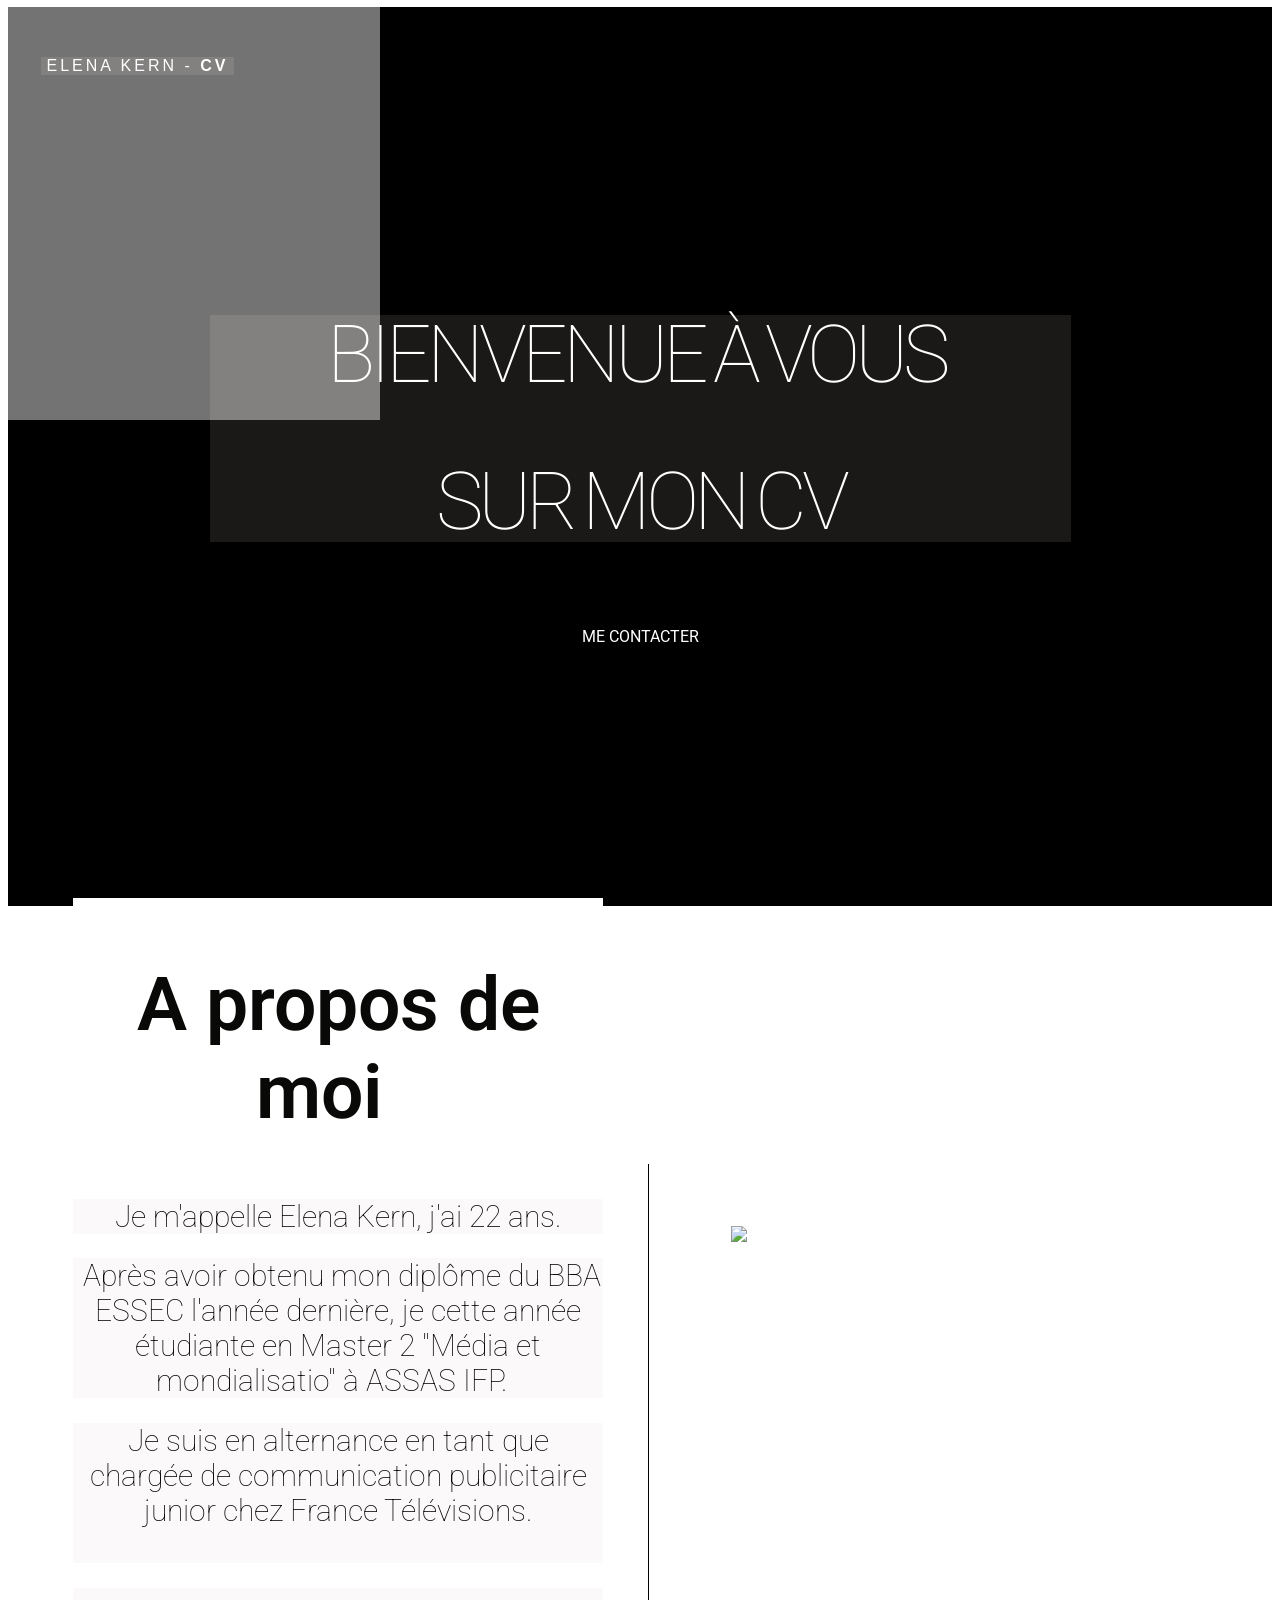
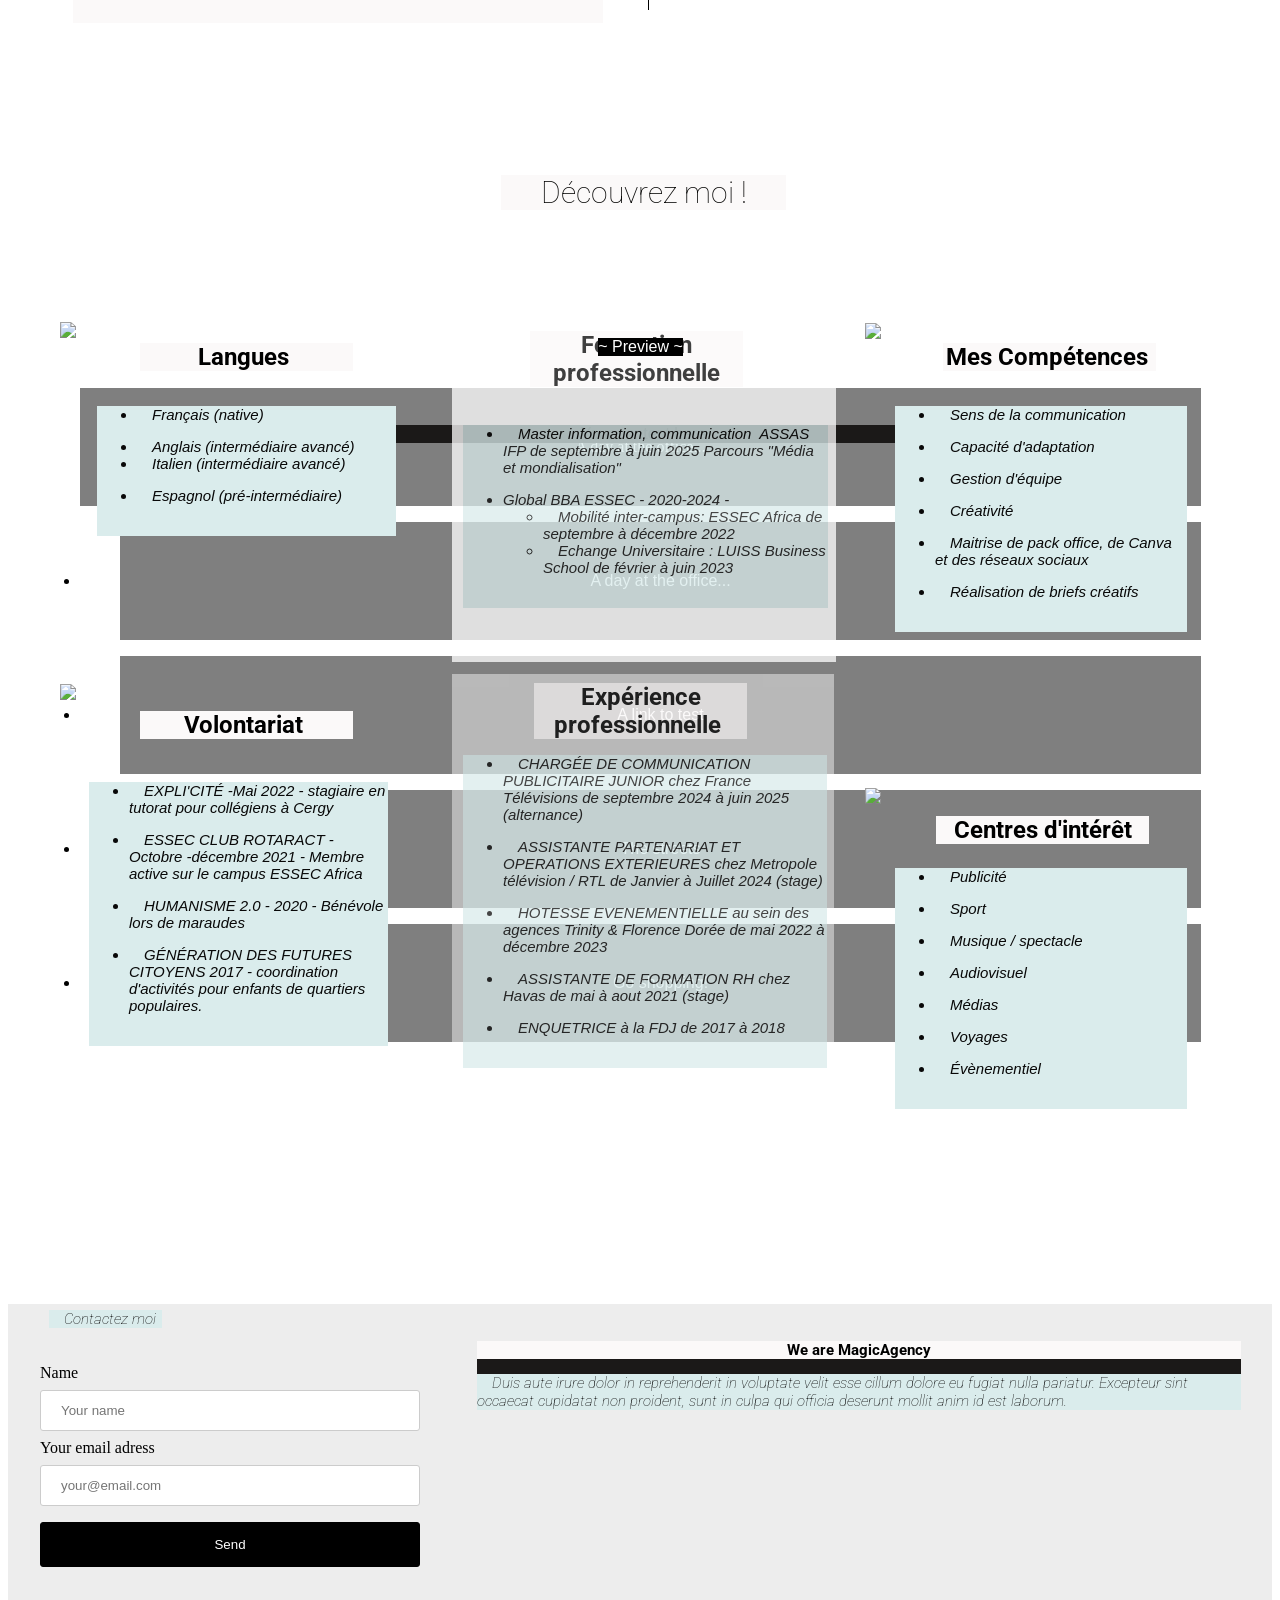
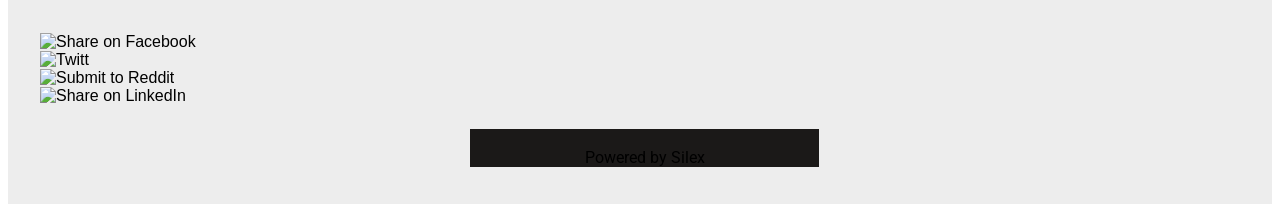
==== commit 29b5d48a: "Batch update" ====
--- a/editable.html
+++ b/editable.html
@@ -15,7 +15,7 @@
 
     <style class="silex-style">html, body {scroll-behavior: smooth;}@media (min-width:480px) {body .container-element.section-element.hero {height: 100vh;}}@media (min-width:480px) {.silex-runtime .image .image-hover {opacity: 0; transition: opacity .3s ease;}.silex-runtime .image .image-hover:hover {opacity: 1;}}</style>
     
-    <style class="silex-inline-styles">.body-initial {background-color: rgba(255,255,255,1); position: static;}.silex-id-1478366444112-1 {background-color: rgba(0,0,0,1); min-width: 1200px; background-image: url(https://images.unsplash.com/photo-1458819714733-e5ab3d536722?crop=entropy&cs=tinysrgb&fit=max&fm=jpg&ixid=M3wzNDc5fDB8MXxzZWFyY2h8OHx8Y291bGV1ciUyMHNpbXBsZXxlbnwwfHx8fDE3MzY3NzcyMjN8MA&ixlib=rb-4.0.3&q=80&w=1080); background-position: center center; background-size: cover; background-attachment: fixed; background-repeat: no-repeat; position: static; margin-top: -1px; display: flex;}.silex-id-1478366444112-0 {background-color: transparent; min-height: 639px; background-image: url(https://images.unsplash.com/photo-1458819714733-e5ab3d536722?crop=entropy&cs=tinysrgb&fit=max&fm=jpg&ixid=M3wzNDc5fDB8MXxzZWFyY2h8NXx8Y29sb3JzJTIwc2ltcGxlfGVufDB8fHx8MTczNjc3NDg0OXww&ixlib=rb-4.0.3&q=80&w=1080); background-size: cover; background-position: center center; background-attachment: fixed; background-repeat: no-repeat; position: relative; margin-left: auto; margin-right: auto; display: flex; align-items: center; justify-content: center;}.silex-id-1526227950696-2 {width: 193px; top: 34px; left: 1px; min-height: 51px; background-color: rgba(0,0,0,1); position: absolute;}.silex-id-1537806314257-0 {width: 862px; background-color: rgba(0,0,0,0.2); min-height: 409px; position: static; display: flex; align-items: center; justify-content: center; flex-direction: column;}.silex-id-1526228786122-6 {width: 861px; min-height: 325px; position: static;}.silex-id-1537804414408-1 {width: 218px; background-color: transparent; min-height: 57px; position: static;}.silex-id-1474394621033-3 {min-width: 1200px; background-color: rgba(255,255,255,1); position: static; margin-top: -1px;}.silex-id-1474394621032-2 {background-color: transparent; min-height: 846px; position: relative; margin-left: auto; margin-right: auto;}.silex-id-1526229898484-7 {width: 530px; top: -8px; left: 33px; min-height: 823px; position: absolute; background-color: rgba(255,255,255,1);}.silex-id-1526233796116-3 {width: 20px; background-color: rgb(255, 255, 255); top: 258px; left: 608px; min-height: 446px; border-width: 0 0 0 1px; border-style: solid; position: absolute;}.silex-id-1526228746540-3 {min-width: 1200px; position: static; margin-top: -1px;}.silex-id-1526228746540-4 {background-color: transparent; min-height: 1154px; position: relative; margin-left: auto; margin-right: auto;}.silex-id-1526233329576-0 {width: 285px; top: -1px; left: 461px; min-height: 85px; position: absolute;}.silex-id-1526243483554-2 {height: 866px; width: 1201px; background-color: transparent; top: 171px; left: 0px; position: absolute;}.silex-id-1526241769800-9 {width: 378px; background-color: rgb(255, 255, 255); top: 291px; left: -11px; min-height: 420px; background-image: url(../../../../../libs/templates/silex-templates/agency/assets/pepe-nero-229533-unsplash.jpg); background-size: cover; background-position: center center; background-repeat: no-repeat; position: absolute;}.silex-id-1545055337553-1 {width: 515px; top: 258px; left: 346px; min-height: 100px; position: absolute;}.silex-id-1478366450713-3 {background-color: rgba(237,237,237,1); min-width: 1200px; position: static; margin-top: -1px;}.silex-id-1478366450713-2 {background-color: transparent; min-height: 500px; position: relative; margin-left: auto; margin-right: auto;}.silex-id-1526234059780-5 {width: 380px; height: 215px; background-color: transparent; top: 60.328125px; left: 0px; position: absolute;}.silex-id-1442914737143-3 {width: 349px; top: 425px; left: 430px; min-height: 53px; position: absolute;}.silex-id-1526234133380-6 {width: 156px; background-color: transparent; top: 313px; left: 0px; min-height: 68px; position: absolute;}.silex-id-1526234233846-7 {width: 380px; top: 50px; left: 820px; min-height: 238px; position: absolute;}.silex-id-1647449410413-13 {width: 384px; min-height: 339px; background-color: rgba(255,255,255,1); position: absolute; top: 172px; left: 412px; background-image: url(../gh-pages/assets/graduation%20cap%20.jpg); opacity: 0.75; background-position: center center;}.silex-id-1647449410413-14 {width: 213px; min-height: 96px; position: absolute; top: -12px; left: 78px;}.silex-id-1647449539298-37 {width: 382px; min-height: 514px; background-color: rgba(255,255,255,0.6); position: absolute; top: 523px; left: 412px; background-image: url(../gh-pages/assets/travail.jpeg); opacity: 0.75;}.silex-id-1647449539298-38 {width: 213px; min-height: 96px; position: absolute; top: -11px; left: 82px;}.silex-id-1647449548932-39 {width: 380px; min-height: 420px; background-color: rgba(255,255,255,0.6); position: absolute; top: 0px; left: 0px; opacity: 0.75;}.silex-id-1647449548932-40 {width: 213px; min-height: 68px; position: absolute; top: 16.625px; left: 93px;}.silex-id-1736776319232-9 {width: 317px; height: 326px; position: absolute; top: 320px; left: 691px;}.silex-id-1736778133735-0 {width: 365px; min-height: 436px; position: absolute; top: 87px; left: 11px;}.silex-id-1736778652465-1 {width: 113px; min-height: 100px; position: absolute; top: -9px; left: 9px;}.silex-id-1736780160034-2 {width: 364px; min-height: 417px; position: absolute; top: 66px; left: 11px;}.silex-id-1736781654411-1 {width: 360px; height: 450px; position: absolute; top: 171.828125px; left: 825px;}.silex-id-1736781661370-2 {width: 361px; height: 398px; position: absolute; top: 637px; left: 825px;}.silex-id-1736782551243-0 {width: 360px; height: 339px; position: absolute; top: 171px; left: 20px;}.silex-id-1736782576132-6 {width: 360px; height: 504px; position: absolute; top: 533px; left: 20px;}.silex-id-1736782597644-8 {width: 213px; min-height: 68px; position: absolute; top: 171.765625px; left: 903px;}.silex-id-1736782622564-10 {width: 292px; min-height: 430px; position: absolute; top: 239.6875px; left: 855px;}.silex-id-1736782778118-12 {width: 213px; min-height: 68px; position: absolute; top: 645px; left: 896px;}.silex-id-1736782797193-14 {width: 292px; min-height: 430px; position: absolute; top: 702px; left: 855px;}.silex-id-1736782925795-16 {width: 213px; min-height: 68px; position: absolute; top: 171.875px; left: 100px;}.silex-id-1736782937912-18 {width: 299px; min-height: 216px; position: absolute; top: 240px; left: 57px;}.silex-id-1736783148017-20 {width: 213px; min-height: 68px; position: absolute; top: 540.5625px; left: 100px;}.silex-id-1736783171340-22 {width: 299px; min-height: 279px; position: absolute; top: 616px; left: 49px;}@media only screen and (max-width: 480px) {.silex-id-1478366444112-1 {top: 0px; left: 0px; min-height: 850px;}.silex-id-1478366444112-0 {background-attachment: scroll; background-position: top right; min-height: 850px;}.silex-id-1526227950696-2 {top: 103px; left: 11px; width: 421px; min-height: 75px;}.silex-id-1537806314257-0 {top: 0px; left: 0px; width: 421px; min-height: 715px; background-color: rgba(0,0,0,0.8);}.silex-id-1526228786122-6 {top: 18px; left: 11px; width: 401px; min-height: 451px;}.silex-id-1537804414408-1 {top: 0px; left: 0px; width: 350px; min-height: 48px;}.silex-id-1474394621033-3 {top: 850px; left: 0px;}.silex-id-1474394621032-2 {min-height: 757px;}.silex-id-1526229898484-7 {top: 156px; left: 11px; width: 421px; min-height: 714px;}.silex-id-1526233796116-3 {top: 690px; left: 422px; width: 20px; min-height: 100px;}.silex-id-1526228746540-3 {top: 2052px; left: 0px;}.silex-id-1526228746540-4 {min-height: 683.8666381835938px;}.silex-id-1526243483554-2 {height: 407px; top: 164px; left: 0px; width: 467px;}.silex-id-1526241769800-9 {top: 654px; left: 11px; width: 421px; min-height: 420px;}.silex-id-1545055337553-1 {left: 11px; top: 450px; width: 421px; min-height: 752px;}.silex-id-1478366450713-3 {top: 5308px; left: 0px; min-height: 1524px;}.silex-id-1478366450713-2 {min-height: 1775px;}.silex-id-1526234059780-5 {top: 47px; left: 11px; width: 422px; height: 240px;}.silex-id-1526234233846-7 {top: 697px; left: 11px; width: 422px; min-height: 238px;}.silex-id-1647449410413-13 {min-height: 420px; top: 0px; left: 0px; width: 480px;}.silex-id-1647449539298-37 {min-height: 420px; top: 0px; left: 0px; width: 480px;}.silex-id-1647449548932-39 {min-height: 420px; top: 0px; left: 0px; width: 480px;}}</style>
+    <style class="silex-inline-styles">.body-initial {background-color: rgba(255,255,255,1); position: static;}.silex-id-1478366444112-1 {background-color: rgba(0,0,0,1); min-width: 1200px; background-image: url(https://images.unsplash.com/photo-1458819714733-e5ab3d536722?crop=entropy&cs=tinysrgb&fit=max&fm=jpg&ixid=M3wzNDc5fDB8MXxzZWFyY2h8OHx8Y291bGV1ciUyMHNpbXBsZXxlbnwwfHx8fDE3MzY3NzcyMjN8MA&ixlib=rb-4.0.3&q=80&w=1080); background-position: center center; background-size: cover; background-attachment: fixed; background-repeat: no-repeat; position: static; margin-top: -1px; display: flex;}.silex-id-1478366444112-0 {background-color: transparent; min-height: 639px; background-image: url(https://images.unsplash.com/photo-1458819714733-e5ab3d536722?crop=entropy&cs=tinysrgb&fit=max&fm=jpg&ixid=M3wzNDc5fDB8MXxzZWFyY2h8NXx8Y29sb3JzJTIwc2ltcGxlfGVufDB8fHx8MTczNjc3NDg0OXww&ixlib=rb-4.0.3&q=80&w=1080); background-size: cover; background-position: center center; background-attachment: fixed; background-repeat: no-repeat; position: relative; margin-left: auto; margin-right: auto; display: flex; align-items: center; justify-content: center;}.silex-id-1526227950696-2 {width: 193px; top: 34px; left: 1px; min-height: 51px; background-color: rgba(0,0,0,1); position: absolute;}.silex-id-1537806314257-0 {width: 862px; background-color: rgba(0,0,0,0.2); min-height: 409px; position: static; display: flex; align-items: center; justify-content: center; flex-direction: column;}.silex-id-1526228786122-6 {width: 861px; min-height: 325px; position: static;}.silex-id-1537804414408-1 {width: 218px; background-color: transparent; min-height: 57px; position: static;}.silex-id-1474394621033-3 {min-width: 1200px; background-color: rgba(255,255,255,1); position: static; margin-top: -1px;}.silex-id-1474394621032-2 {background-color: transparent; min-height: 846px; position: relative; margin-left: auto; margin-right: auto;}.silex-id-1526229898484-7 {width: 530px; top: -8px; left: 33px; min-height: 823px; position: absolute; background-color: rgba(255,255,255,1);}.silex-id-1526233796116-3 {width: 20px; background-color: rgb(255, 255, 255); top: 258px; left: 608px; min-height: 446px; border-width: 0 0 0 1px; border-style: solid; position: absolute;}.silex-id-1526228746540-3 {min-width: 1200px; position: static; margin-top: -1px;}.silex-id-1526228746540-4 {background-color: transparent; min-height: 1154px; position: relative; margin-left: auto; margin-right: auto;}.silex-id-1526233329576-0 {width: 285px; top: -1px; left: 461px; min-height: 85px; position: absolute;}.silex-id-1526243483554-2 {height: 866px; width: 1201px; background-color: transparent; top: 171px; left: 0px; position: absolute;}.silex-id-1526241769800-9 {width: 378px; background-color: rgb(255, 255, 255); top: 291px; left: -11px; min-height: 420px; background-image: url(../../../../../libs/templates/silex-templates/agency/assets/pepe-nero-229533-unsplash.jpg); background-size: cover; background-position: center center; background-repeat: no-repeat; position: absolute;}.silex-id-1545055337553-1 {width: 515px; top: 258px; left: 346px; min-height: 100px; position: absolute;}.silex-id-1478366450713-3 {background-color: rgba(237,237,237,1); min-width: 1200px; position: static; margin-top: -1px;}.silex-id-1478366450713-2 {background-color: transparent; min-height: 500px; position: relative; margin-left: auto; margin-right: auto;}.silex-id-1526234059780-5 {width: 380px; height: 215px; background-color: transparent; top: 60.328125px; left: 0px; position: absolute;}.silex-id-1442914737143-3 {width: 349px; top: 425px; left: 430px; min-height: 53px; position: absolute;}.silex-id-1526234133380-6 {width: 156px; background-color: transparent; top: 313px; left: 0px; min-height: 68px; position: absolute;}.silex-id-1526234233846-7 {width: 764px; top: 25px; left: 437px; min-height: 263px; position: absolute;}.silex-id-1647449410413-13 {width: 384px; min-height: 339px; background-color: rgba(255,255,255,1); position: absolute; top: 172px; left: 412px; background-image: url(../gh-pages/assets/graduation%20cap%20.jpg); opacity: 0.75; background-position: center center;}.silex-id-1647449410413-14 {width: 213px; min-height: 96px; position: absolute; top: -12px; left: 78px;}.silex-id-1647449539298-37 {width: 382px; min-height: 514px; background-color: rgba(255,255,255,0.6); position: absolute; top: 523px; left: 412px; background-image: url(../gh-pages/assets/travail.jpeg); opacity: 0.75;}.silex-id-1647449539298-38 {width: 213px; min-height: 96px; position: absolute; top: -11px; left: 82px;}.silex-id-1647449548932-39 {width: 380px; min-height: 420px; background-color: rgba(255,255,255,0.6); position: absolute; top: 0px; left: 0px; opacity: 0.75;}.silex-id-1647449548932-40 {width: 213px; min-height: 68px; position: absolute; top: 16.625px; left: 93px;}.silex-id-1736776319232-9 {width: 317px; height: 326px; position: absolute; top: 320px; left: 691px;}.silex-id-1736778133735-0 {width: 365px; min-height: 436px; position: absolute; top: 87px; left: 11px;}.silex-id-1736778652465-1 {width: 113px; min-height: 100px; position: absolute; top: -9px; left: 9px;}.silex-id-1736780160034-2 {width: 364px; min-height: 417px; position: absolute; top: 66px; left: 11px;}.silex-id-1736781654411-1 {width: 360px; height: 450px; position: absolute; top: 171.828125px; left: 825px;}.silex-id-1736781661370-2 {width: 361px; height: 398px; position: absolute; top: 637px; left: 825px;}.silex-id-1736782551243-0 {width: 360px; height: 339px; position: absolute; top: 171px; left: 20px;}.silex-id-1736782576132-6 {width: 360px; height: 504px; position: absolute; top: 533px; left: 20px;}.silex-id-1736782597644-8 {width: 213px; min-height: 68px; position: absolute; top: 171.765625px; left: 903px;}.silex-id-1736782622564-10 {width: 292px; min-height: 430px; position: absolute; top: 239.6875px; left: 855px;}.silex-id-1736782778118-12 {width: 213px; min-height: 68px; position: absolute; top: 645px; left: 896px;}.silex-id-1736782797193-14 {width: 292px; min-height: 430px; position: absolute; top: 702px; left: 855px;}.silex-id-1736782925795-16 {width: 213px; min-height: 68px; position: absolute; top: 171.875px; left: 100px;}.silex-id-1736782937912-18 {width: 299px; min-height: 216px; position: absolute; top: 240px; left: 57px;}.silex-id-1736783148017-20 {width: 213px; min-height: 68px; position: absolute; top: 540.5625px; left: 100px;}.silex-id-1736783171340-22 {width: 299px; min-height: 279px; position: absolute; top: 616px; left: 49px;}@media only screen and (max-width: 480px) {.silex-id-1478366444112-1 {top: 0px; left: 0px; min-height: 850px;}.silex-id-1478366444112-0 {background-attachment: scroll; background-position: top right; min-height: 850px;}.silex-id-1526227950696-2 {top: 103px; left: 11px; width: 421px; min-height: 75px;}.silex-id-1537806314257-0 {top: 0px; left: 0px; width: 421px; min-height: 715px; background-color: rgba(0,0,0,0.8);}.silex-id-1526228786122-6 {top: 18px; left: 11px; width: 401px; min-height: 451px;}.silex-id-1537804414408-1 {top: 0px; left: 0px; width: 350px; min-height: 48px;}.silex-id-1474394621033-3 {top: 850px; left: 0px;}.silex-id-1474394621032-2 {min-height: 757px;}.silex-id-1526229898484-7 {top: 156px; left: 11px; width: 421px; min-height: 714px;}.silex-id-1526233796116-3 {top: 690px; left: 422px; width: 20px; min-height: 100px;}.silex-id-1526228746540-3 {top: 2052px; left: 0px;}.silex-id-1526228746540-4 {min-height: 683.8666381835938px;}.silex-id-1526243483554-2 {height: 407px; top: 164px; left: 0px; width: 467px;}.silex-id-1526241769800-9 {top: 654px; left: 11px; width: 421px; min-height: 420px;}.silex-id-1545055337553-1 {left: 11px; top: 450px; width: 421px; min-height: 752px;}.silex-id-1478366450713-3 {top: 5308px; left: 0px; min-height: 1524px;}.silex-id-1478366450713-2 {min-height: 1775px;}.silex-id-1526234059780-5 {top: 47px; left: 11px; width: 422px; height: 240px;}.silex-id-1526234233846-7 {top: 697px; left: 11px; width: 422px; min-height: 238px;}.silex-id-1647449410413-13 {min-height: 420px; top: 0px; left: 0px; width: 480px;}.silex-id-1647449539298-37 {min-height: 420px; top: 0px; left: 0px; width: 480px;}.silex-id-1647449548932-39 {min-height: 420px; top: 0px; left: 0px; width: 480px;}}</style>
     <title></title>
     
 
@@ -214,7 +214,7 @@
 </ul>
 
 <style>#id_1736782531327_183.share-buttons {list-style: none; padding: 0;}#id_1736782531327_183.share-buttons li {display: inline;}#id_1736782531327_183.share-buttons .sr-only {position: absolute; clip: rect(1px, 1px, 1px, 1px); padding: 0; border: 0; height: 1px; width: 1px; overflow: hidden;}</style>
-</div></div><div data-silex-type="text-element" class="editable-style text-element text-style-1 silex-id-1526234233846-7" data-silex-id="silex-id-1526234233846-7"><div class="silex-element-content normal"><h2>We are MagicAgency</h2><p>Duis aute irure dolor in reprehenderit in voluptate velit esse cillum dolore eu fugiat nulla pariatur. Excepteur sint occaecat cupidatat non proident, sunt in culpa qui officia deserunt mollit anim id est laborum.<br><br>126-130 Crosby Street, Soho<br>New York City, NY 10012, U.S.<br>© ThemeMountain. <br></p></div></div><div data-silex-type="html-element" class="editable-style silex-id-1526234059780-5 html-element silex-component silex-component-form silex-use-height-not-minheight" data-silex-id="silex-id-1526234059780-5" style=""><div class="silex-element-content"><form id="id_1736782531325_974" action="https://formspree.io/your@email.com" method="POST">
+</div></div><div data-silex-type="html-element" class="editable-style silex-id-1526234059780-5 html-element silex-component silex-component-form silex-use-height-not-minheight" data-silex-id="silex-id-1526234059780-5" style=""><div class="silex-element-content"><form id="id_1736782531325_974" action="https://formspree.io/your@email.com" method="POST">
   
   <div>
     <label for="field1">Name</label>
@@ -232,6 +232,6 @@
 </form>
 <style>#id_1736782531325_974 input[type=text], select {width: 100%; padding: 12px 20px; margin: 8px 0; display: inline-block; border: 1px solid #ccc; border-radius: 3px; box-sizing: border-box;}#id_1736782531325_974 input[type=submit] {width: 100%; background-color: #000000; color: #FFFFFF; padding: 14px 20px; margin: 8px 0; border: 1px solid #000000; border-radius: 3px; cursor: pointer;}#id_1736782531325_974 label {color: #000000;}#id_1736782531325_974 .fill-vertical {flex: 1 1 auto; display: flex; flex-direction: column;}#id_1736782531325_974 .fill-vertical textarea {flex: 1 1 auto; width: 100%; height: 150px; padding: 12px 20px; box-sizing: border-box; border: 2px solid #ccc; border-radius: 3px; background-color: #f8f8f8; font-size: 16px; resize: none;}#id_1736782531325_974 {border-radius: 3px; display: flex; flex-direction: column; justify-content: space-between; height: 100%;}</style>
 
-</div></div><div data-silex-type="text-element" class="editable-style text-element silex-id-1736778652465-1 page-page-1 paged-element" data-silex-id="silex-id-1736778652465-1" style=""><div class="silex-element-content normal"><h3>Contactez moi</h3><span class="_wysihtml-temp-caret-fix" style="position: absolute; display: block; min-width: 1px; z-index: 99999;">﻿</span></div></div></div>
+</div></div><div data-silex-type="text-element" class="editable-style text-element silex-id-1736778652465-1 page-page-1 paged-element" data-silex-id="silex-id-1736778652465-1" style=""><div class="silex-element-content normal"><h3>Contactez moi</h3><span class="_wysihtml-temp-caret-fix" style="position: absolute; display: block; min-width: 1px; z-index: 99999;">﻿</span></div></div><div data-silex-type="text-element" class="editable-style text-element text-style-1 silex-id-1526234233846-7" data-silex-id="silex-id-1526234233846-7" style=""><div class="silex-element-content normal"><h2>We are MagicAgency</h2><h3>Duis aute irure dolor in reprehenderit in voluptate velit esse cillum dolore eu fugiat nulla pariatur. Excepteur sint occaecat cupidatat non proident, sunt in culpa qui officia deserunt mollit anim id est laborum.</h3><p> </p></div></div></div>
     </section>
 <a data-silex-type="container-element" class="editable-style container-element silex-id-1647449548932-39 image-hover" data-silex-id="silex-id-1647449548932-39" href="#!page-page-2"></a></body></html>
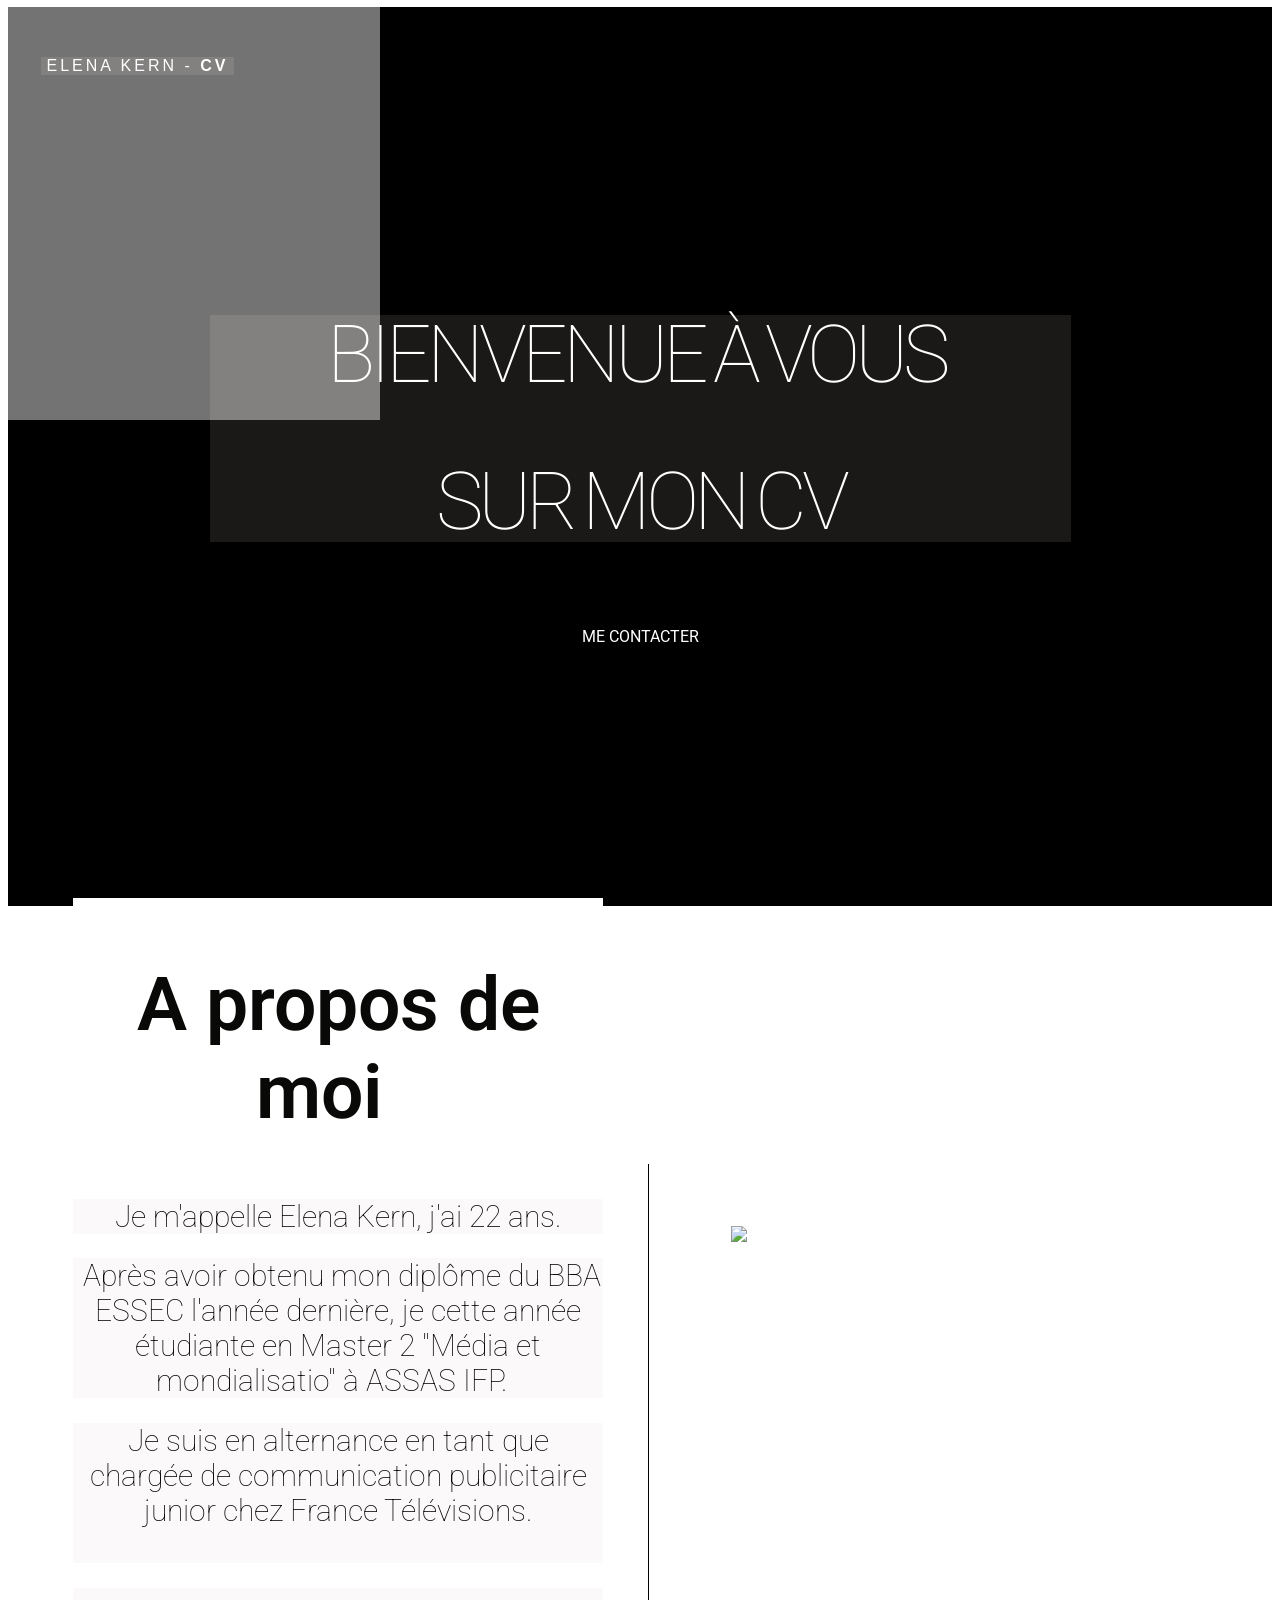
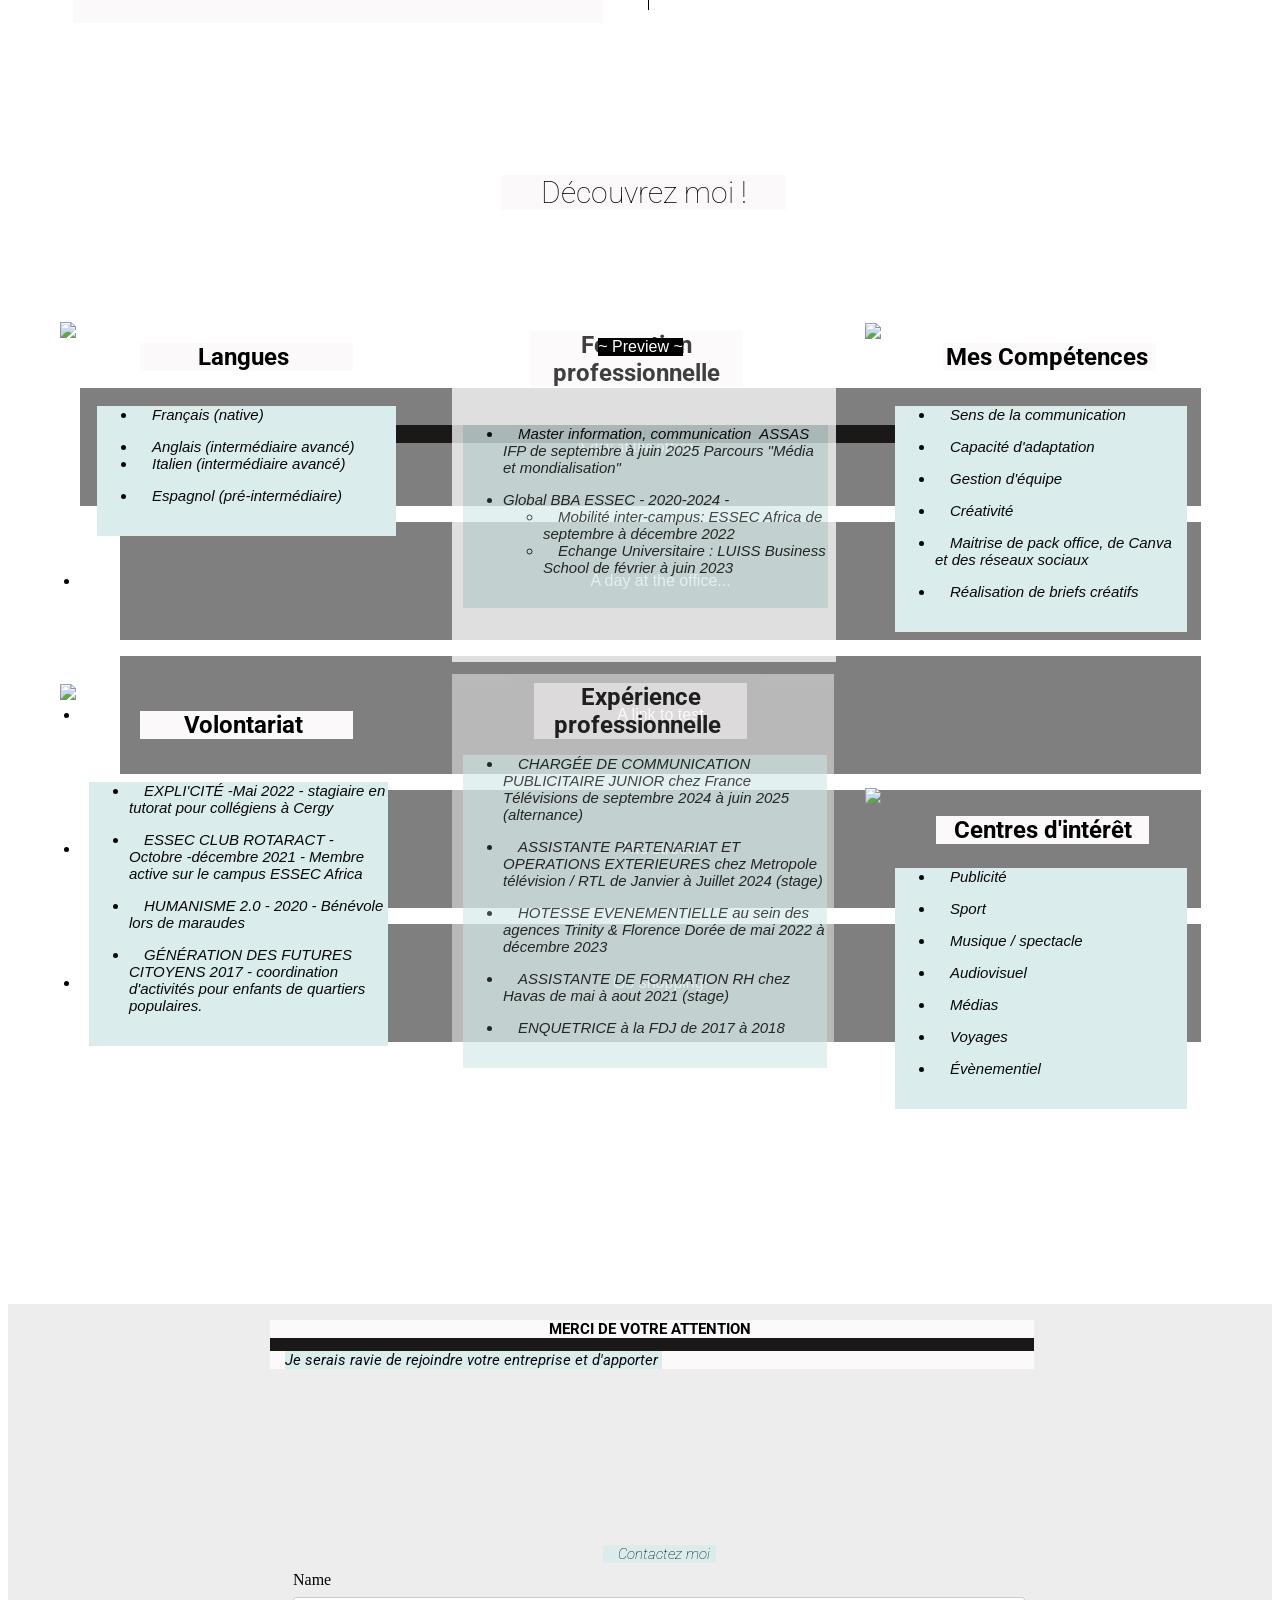
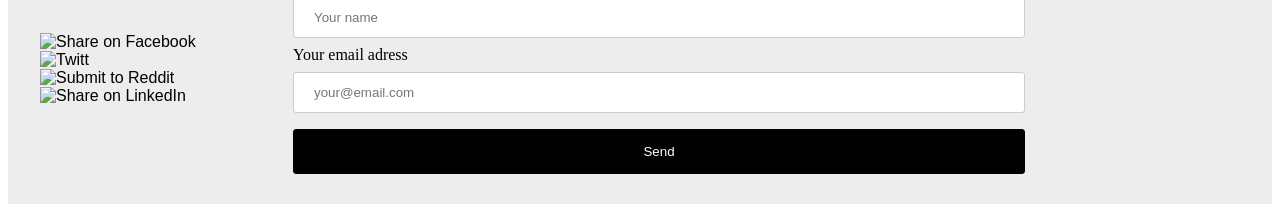
==== commit ed9d50da: "Batch update" ====
--- a/editable.html
+++ b/editable.html
@@ -15,7 +15,7 @@
 
     <style class="silex-style">html, body {scroll-behavior: smooth;}@media (min-width:480px) {body .container-element.section-element.hero {height: 100vh;}}@media (min-width:480px) {.silex-runtime .image .image-hover {opacity: 0; transition: opacity .3s ease;}.silex-runtime .image .image-hover:hover {opacity: 1;}}</style>
     
-    <style class="silex-inline-styles">.body-initial {background-color: rgba(255,255,255,1); position: static;}.silex-id-1478366444112-1 {background-color: rgba(0,0,0,1); min-width: 1200px; background-image: url(https://images.unsplash.com/photo-1458819714733-e5ab3d536722?crop=entropy&cs=tinysrgb&fit=max&fm=jpg&ixid=M3wzNDc5fDB8MXxzZWFyY2h8OHx8Y291bGV1ciUyMHNpbXBsZXxlbnwwfHx8fDE3MzY3NzcyMjN8MA&ixlib=rb-4.0.3&q=80&w=1080); background-position: center center; background-size: cover; background-attachment: fixed; background-repeat: no-repeat; position: static; margin-top: -1px; display: flex;}.silex-id-1478366444112-0 {background-color: transparent; min-height: 639px; background-image: url(https://images.unsplash.com/photo-1458819714733-e5ab3d536722?crop=entropy&cs=tinysrgb&fit=max&fm=jpg&ixid=M3wzNDc5fDB8MXxzZWFyY2h8NXx8Y29sb3JzJTIwc2ltcGxlfGVufDB8fHx8MTczNjc3NDg0OXww&ixlib=rb-4.0.3&q=80&w=1080); background-size: cover; background-position: center center; background-attachment: fixed; background-repeat: no-repeat; position: relative; margin-left: auto; margin-right: auto; display: flex; align-items: center; justify-content: center;}.silex-id-1526227950696-2 {width: 193px; top: 34px; left: 1px; min-height: 51px; background-color: rgba(0,0,0,1); position: absolute;}.silex-id-1537806314257-0 {width: 862px; background-color: rgba(0,0,0,0.2); min-height: 409px; position: static; display: flex; align-items: center; justify-content: center; flex-direction: column;}.silex-id-1526228786122-6 {width: 861px; min-height: 325px; position: static;}.silex-id-1537804414408-1 {width: 218px; background-color: transparent; min-height: 57px; position: static;}.silex-id-1474394621033-3 {min-width: 1200px; background-color: rgba(255,255,255,1); position: static; margin-top: -1px;}.silex-id-1474394621032-2 {background-color: transparent; min-height: 846px; position: relative; margin-left: auto; margin-right: auto;}.silex-id-1526229898484-7 {width: 530px; top: -8px; left: 33px; min-height: 823px; position: absolute; background-color: rgba(255,255,255,1);}.silex-id-1526233796116-3 {width: 20px; background-color: rgb(255, 255, 255); top: 258px; left: 608px; min-height: 446px; border-width: 0 0 0 1px; border-style: solid; position: absolute;}.silex-id-1526228746540-3 {min-width: 1200px; position: static; margin-top: -1px;}.silex-id-1526228746540-4 {background-color: transparent; min-height: 1154px; position: relative; margin-left: auto; margin-right: auto;}.silex-id-1526233329576-0 {width: 285px; top: -1px; left: 461px; min-height: 85px; position: absolute;}.silex-id-1526243483554-2 {height: 866px; width: 1201px; background-color: transparent; top: 171px; left: 0px; position: absolute;}.silex-id-1526241769800-9 {width: 378px; background-color: rgb(255, 255, 255); top: 291px; left: -11px; min-height: 420px; background-image: url(../../../../../libs/templates/silex-templates/agency/assets/pepe-nero-229533-unsplash.jpg); background-size: cover; background-position: center center; background-repeat: no-repeat; position: absolute;}.silex-id-1545055337553-1 {width: 515px; top: 258px; left: 346px; min-height: 100px; position: absolute;}.silex-id-1478366450713-3 {background-color: rgba(237,237,237,1); min-width: 1200px; position: static; margin-top: -1px;}.silex-id-1478366450713-2 {background-color: transparent; min-height: 500px; position: relative; margin-left: auto; margin-right: auto;}.silex-id-1526234059780-5 {width: 380px; height: 215px; background-color: transparent; top: 60.328125px; left: 0px; position: absolute;}.silex-id-1442914737143-3 {width: 349px; top: 425px; left: 430px; min-height: 53px; position: absolute;}.silex-id-1526234133380-6 {width: 156px; background-color: transparent; top: 313px; left: 0px; min-height: 68px; position: absolute;}.silex-id-1526234233846-7 {width: 764px; top: 25px; left: 437px; min-height: 263px; position: absolute;}.silex-id-1647449410413-13 {width: 384px; min-height: 339px; background-color: rgba(255,255,255,1); position: absolute; top: 172px; left: 412px; background-image: url(../gh-pages/assets/graduation%20cap%20.jpg); opacity: 0.75; background-position: center center;}.silex-id-1647449410413-14 {width: 213px; min-height: 96px; position: absolute; top: -12px; left: 78px;}.silex-id-1647449539298-37 {width: 382px; min-height: 514px; background-color: rgba(255,255,255,0.6); position: absolute; top: 523px; left: 412px; background-image: url(../gh-pages/assets/travail.jpeg); opacity: 0.75;}.silex-id-1647449539298-38 {width: 213px; min-height: 96px; position: absolute; top: -11px; left: 82px;}.silex-id-1647449548932-39 {width: 380px; min-height: 420px; background-color: rgba(255,255,255,0.6); position: absolute; top: 0px; left: 0px; opacity: 0.75;}.silex-id-1647449548932-40 {width: 213px; min-height: 68px; position: absolute; top: 16.625px; left: 93px;}.silex-id-1736776319232-9 {width: 317px; height: 326px; position: absolute; top: 320px; left: 691px;}.silex-id-1736778133735-0 {width: 365px; min-height: 436px; position: absolute; top: 87px; left: 11px;}.silex-id-1736778652465-1 {width: 113px; min-height: 100px; position: absolute; top: -9px; left: 9px;}.silex-id-1736780160034-2 {width: 364px; min-height: 417px; position: absolute; top: 66px; left: 11px;}.silex-id-1736781654411-1 {width: 360px; height: 450px; position: absolute; top: 171.828125px; left: 825px;}.silex-id-1736781661370-2 {width: 361px; height: 398px; position: absolute; top: 637px; left: 825px;}.silex-id-1736782551243-0 {width: 360px; height: 339px; position: absolute; top: 171px; left: 20px;}.silex-id-1736782576132-6 {width: 360px; height: 504px; position: absolute; top: 533px; left: 20px;}.silex-id-1736782597644-8 {width: 213px; min-height: 68px; position: absolute; top: 171.765625px; left: 903px;}.silex-id-1736782622564-10 {width: 292px; min-height: 430px; position: absolute; top: 239.6875px; left: 855px;}.silex-id-1736782778118-12 {width: 213px; min-height: 68px; position: absolute; top: 645px; left: 896px;}.silex-id-1736782797193-14 {width: 292px; min-height: 430px; position: absolute; top: 702px; left: 855px;}.silex-id-1736782925795-16 {width: 213px; min-height: 68px; position: absolute; top: 171.875px; left: 100px;}.silex-id-1736782937912-18 {width: 299px; min-height: 216px; position: absolute; top: 240px; left: 57px;}.silex-id-1736783148017-20 {width: 213px; min-height: 68px; position: absolute; top: 540.5625px; left: 100px;}.silex-id-1736783171340-22 {width: 299px; min-height: 279px; position: absolute; top: 616px; left: 49px;}@media only screen and (max-width: 480px) {.silex-id-1478366444112-1 {top: 0px; left: 0px; min-height: 850px;}.silex-id-1478366444112-0 {background-attachment: scroll; background-position: top right; min-height: 850px;}.silex-id-1526227950696-2 {top: 103px; left: 11px; width: 421px; min-height: 75px;}.silex-id-1537806314257-0 {top: 0px; left: 0px; width: 421px; min-height: 715px; background-color: rgba(0,0,0,0.8);}.silex-id-1526228786122-6 {top: 18px; left: 11px; width: 401px; min-height: 451px;}.silex-id-1537804414408-1 {top: 0px; left: 0px; width: 350px; min-height: 48px;}.silex-id-1474394621033-3 {top: 850px; left: 0px;}.silex-id-1474394621032-2 {min-height: 757px;}.silex-id-1526229898484-7 {top: 156px; left: 11px; width: 421px; min-height: 714px;}.silex-id-1526233796116-3 {top: 690px; left: 422px; width: 20px; min-height: 100px;}.silex-id-1526228746540-3 {top: 2052px; left: 0px;}.silex-id-1526228746540-4 {min-height: 683.8666381835938px;}.silex-id-1526243483554-2 {height: 407px; top: 164px; left: 0px; width: 467px;}.silex-id-1526241769800-9 {top: 654px; left: 11px; width: 421px; min-height: 420px;}.silex-id-1545055337553-1 {left: 11px; top: 450px; width: 421px; min-height: 752px;}.silex-id-1478366450713-3 {top: 5308px; left: 0px; min-height: 1524px;}.silex-id-1478366450713-2 {min-height: 1775px;}.silex-id-1526234059780-5 {top: 47px; left: 11px; width: 422px; height: 240px;}.silex-id-1526234233846-7 {top: 697px; left: 11px; width: 422px; min-height: 238px;}.silex-id-1647449410413-13 {min-height: 420px; top: 0px; left: 0px; width: 480px;}.silex-id-1647449539298-37 {min-height: 420px; top: 0px; left: 0px; width: 480px;}.silex-id-1647449548932-39 {min-height: 420px; top: 0px; left: 0px; width: 480px;}}</style>
+    <style class="silex-inline-styles">.body-initial {background-color: rgba(255,255,255,1); position: static;}.silex-id-1478366444112-1 {background-color: rgba(0,0,0,1); min-width: 1200px; background-image: url(https://images.unsplash.com/photo-1458819714733-e5ab3d536722?crop=entropy&cs=tinysrgb&fit=max&fm=jpg&ixid=M3wzNDc5fDB8MXxzZWFyY2h8OHx8Y291bGV1ciUyMHNpbXBsZXxlbnwwfHx8fDE3MzY3NzcyMjN8MA&ixlib=rb-4.0.3&q=80&w=1080); background-position: center center; background-size: cover; background-attachment: fixed; background-repeat: no-repeat; position: static; margin-top: -1px; display: flex;}.silex-id-1478366444112-0 {background-color: transparent; min-height: 639px; background-image: url(https://images.unsplash.com/photo-1458819714733-e5ab3d536722?crop=entropy&cs=tinysrgb&fit=max&fm=jpg&ixid=M3wzNDc5fDB8MXxzZWFyY2h8NXx8Y29sb3JzJTIwc2ltcGxlfGVufDB8fHx8MTczNjc3NDg0OXww&ixlib=rb-4.0.3&q=80&w=1080); background-size: cover; background-position: center center; background-attachment: fixed; background-repeat: no-repeat; position: relative; margin-left: auto; margin-right: auto; display: flex; align-items: center; justify-content: center;}.silex-id-1526227950696-2 {width: 193px; top: 34px; left: 1px; min-height: 51px; background-color: rgba(0,0,0,1); position: absolute;}.silex-id-1537806314257-0 {width: 862px; background-color: rgba(0,0,0,0.2); min-height: 409px; position: static; display: flex; align-items: center; justify-content: center; flex-direction: column;}.silex-id-1526228786122-6 {width: 861px; min-height: 325px; position: static;}.silex-id-1537804414408-1 {width: 218px; background-color: transparent; min-height: 57px; position: static;}.silex-id-1474394621033-3 {min-width: 1200px; background-color: rgba(255,255,255,1); position: static; margin-top: -1px;}.silex-id-1474394621032-2 {background-color: transparent; min-height: 846px; position: relative; margin-left: auto; margin-right: auto;}.silex-id-1526229898484-7 {width: 530px; top: -8px; left: 33px; min-height: 823px; position: absolute; background-color: rgba(255,255,255,1);}.silex-id-1526233796116-3 {width: 20px; background-color: rgb(255, 255, 255); top: 258px; left: 608px; min-height: 446px; border-width: 0 0 0 1px; border-style: solid; position: absolute;}.silex-id-1526228746540-3 {min-width: 1200px; position: static; margin-top: -1px;}.silex-id-1526228746540-4 {background-color: transparent; min-height: 1154px; position: relative; margin-left: auto; margin-right: auto;}.silex-id-1526233329576-0 {width: 285px; top: -1px; left: 461px; min-height: 85px; position: absolute;}.silex-id-1526243483554-2 {height: 866px; width: 1201px; background-color: transparent; top: 171px; left: 0px; position: absolute;}.silex-id-1526241769800-9 {width: 378px; background-color: rgb(255, 255, 255); top: 291px; left: -11px; min-height: 420px; background-image: url(../../../../../libs/templates/silex-templates/agency/assets/pepe-nero-229533-unsplash.jpg); background-size: cover; background-position: center center; background-repeat: no-repeat; position: absolute;}.silex-id-1545055337553-1 {width: 515px; top: 258px; left: 346px; min-height: 100px; position: absolute;}.silex-id-1478366450713-3 {background-color: rgba(237,237,237,1); min-width: 1200px; position: static; margin-top: -1px;}.silex-id-1478366450713-2 {background-color: transparent; min-height: 500px; position: relative; margin-left: auto; margin-right: auto;}.silex-id-1526234059780-5 {width: 732px; height: 240px; background-color: transparent; top: 267px; left: 253px; position: absolute;}.silex-id-1526234133380-6 {width: 156px; background-color: transparent; top: 313px; left: 0px; min-height: 68px; position: absolute;}.silex-id-1526234233846-7 {width: 764px; top: 4px; left: 230px; min-height: 263px; position: absolute;}.silex-id-1647449410413-13 {width: 384px; min-height: 339px; background-color: rgba(255,255,255,1); position: absolute; top: 172px; left: 412px; background-image: url(../gh-pages/assets/graduation%20cap%20.jpg); opacity: 0.75; background-position: center center;}.silex-id-1647449410413-14 {width: 213px; min-height: 96px; position: absolute; top: -12px; left: 78px;}.silex-id-1647449539298-37 {width: 382px; min-height: 514px; background-color: rgba(255,255,255,0.6); position: absolute; top: 523px; left: 412px; background-image: url(../gh-pages/assets/travail.jpeg); opacity: 0.75;}.silex-id-1647449539298-38 {width: 213px; min-height: 96px; position: absolute; top: -11px; left: 82px;}.silex-id-1647449548932-39 {width: 380px; min-height: 420px; background-color: rgba(255,255,255,0.6); position: absolute; top: 0px; left: 0px; opacity: 0.75;}.silex-id-1647449548932-40 {width: 213px; min-height: 68px; position: absolute; top: 16.625px; left: 93px;}.silex-id-1736776319232-9 {width: 317px; height: 326px; position: absolute; top: 320px; left: 691px;}.silex-id-1736778133735-0 {width: 365px; min-height: 436px; position: absolute; top: 87px; left: 11px;}.silex-id-1736778652465-1 {width: 113px; min-height: 93px; position: absolute; top: 226px; left: 563px;}.silex-id-1736780160034-2 {width: 364px; min-height: 417px; position: absolute; top: 66px; left: 11px;}.silex-id-1736781654411-1 {width: 360px; height: 450px; position: absolute; top: 171.828125px; left: 825px;}.silex-id-1736781661370-2 {width: 361px; height: 398px; position: absolute; top: 637px; left: 825px;}.silex-id-1736782551243-0 {width: 360px; height: 339px; position: absolute; top: 171px; left: 20px;}.silex-id-1736782576132-6 {width: 360px; height: 504px; position: absolute; top: 533px; left: 20px;}.silex-id-1736782597644-8 {width: 213px; min-height: 68px; position: absolute; top: 171.765625px; left: 903px;}.silex-id-1736782622564-10 {width: 292px; min-height: 430px; position: absolute; top: 239.6875px; left: 855px;}.silex-id-1736782778118-12 {width: 213px; min-height: 68px; position: absolute; top: 645px; left: 896px;}.silex-id-1736782797193-14 {width: 292px; min-height: 430px; position: absolute; top: 702px; left: 855px;}.silex-id-1736782925795-16 {width: 213px; min-height: 68px; position: absolute; top: 171.875px; left: 100px;}.silex-id-1736782937912-18 {width: 299px; min-height: 216px; position: absolute; top: 240px; left: 57px;}.silex-id-1736783148017-20 {width: 213px; min-height: 68px; position: absolute; top: 540.5625px; left: 100px;}.silex-id-1736783171340-22 {width: 299px; min-height: 279px; position: absolute; top: 616px; left: 49px;}@media only screen and (max-width: 480px) {.silex-id-1478366444112-1 {top: 0px; left: 0px; min-height: 850px;}.silex-id-1478366444112-0 {background-attachment: scroll; background-position: top right; min-height: 850px;}.silex-id-1526227950696-2 {top: 103px; left: 11px; width: 421px; min-height: 75px;}.silex-id-1537806314257-0 {top: 0px; left: 0px; width: 421px; min-height: 715px; background-color: rgba(0,0,0,0.8);}.silex-id-1526228786122-6 {top: 18px; left: 11px; width: 401px; min-height: 451px;}.silex-id-1537804414408-1 {top: 0px; left: 0px; width: 350px; min-height: 48px;}.silex-id-1474394621033-3 {top: 850px; left: 0px;}.silex-id-1474394621032-2 {min-height: 757px;}.silex-id-1526229898484-7 {top: 156px; left: 11px; width: 421px; min-height: 714px;}.silex-id-1526233796116-3 {top: 690px; left: 422px; width: 20px; min-height: 100px;}.silex-id-1526228746540-3 {top: 2052px; left: 0px;}.silex-id-1526228746540-4 {min-height: 683.8666381835938px;}.silex-id-1526243483554-2 {height: 407px; top: 164px; left: 0px; width: 467px;}.silex-id-1526241769800-9 {top: 654px; left: 11px; width: 421px; min-height: 420px;}.silex-id-1545055337553-1 {left: 11px; top: 450px; width: 421px; min-height: 752px;}.silex-id-1478366450713-3 {top: 5308px; left: 0px; min-height: 1524px;}.silex-id-1478366450713-2 {min-height: 1775px;}.silex-id-1526234059780-5 {top: 47px; left: 11px; width: 422px; height: 240px;}.silex-id-1526234233846-7 {top: 697px; left: 11px; width: 422px; min-height: 238px;}.silex-id-1647449410413-13 {min-height: 420px; top: 0px; left: 0px; width: 480px;}.silex-id-1647449539298-37 {min-height: 420px; top: 0px; left: 0px; width: 480px;}.silex-id-1647449548932-39 {min-height: 420px; top: 0px; left: 0px; width: 480px;}}</style>
     <title></title>
     
 
@@ -185,12 +185,7 @@
         <div data-silex-type="container-element" class="editable-style silex-element-content silex-id-1478366450713-2 container-element website-width" data-silex-id="silex-id-1478366450713-2" id="contact" style="">
 
             
-        <div data-silex-id="silex-id-1442914737143-3" class="editable-style silex-id-1442914737143-3 text-element" data-silex-type="text-element">
-                <div class="silex-element-content normal">
-                    <br>
-                    <a href="//www.silex.me/">Powered by Silex</a>
-                </div>
-            </div><div data-silex-type="html-element" class="editable-style silex-id-1526234133380-6 html-element silex-component silex-component-share page-page-4 paged-element" data-silex-id="silex-id-1526234133380-6"><div class="silex-element-content">
+        <div data-silex-type="html-element" class="editable-style silex-id-1526234133380-6 html-element silex-component silex-component-share page-page-4 paged-element" data-silex-id="silex-id-1526234133380-6"><div class="silex-element-content">
 <ul class="share-buttons" id="id_1736782531327_183">
   
   <li><a href="https://www.facebook.com/sharer/sharer.php?u=http://yoursite.com&amp;t=Your%20site%20title" title="Share on Facebook" target="_blank"><img alt="Share on Facebook" data-silex-static="" src="/static/2.7/simplesharingbuttons/simple_icons_black/Facebook.png"></a></li>
@@ -232,6 +227,6 @@
 </form>
 <style>#id_1736782531325_974 input[type=text], select {width: 100%; padding: 12px 20px; margin: 8px 0; display: inline-block; border: 1px solid #ccc; border-radius: 3px; box-sizing: border-box;}#id_1736782531325_974 input[type=submit] {width: 100%; background-color: #000000; color: #FFFFFF; padding: 14px 20px; margin: 8px 0; border: 1px solid #000000; border-radius: 3px; cursor: pointer;}#id_1736782531325_974 label {color: #000000;}#id_1736782531325_974 .fill-vertical {flex: 1 1 auto; display: flex; flex-direction: column;}#id_1736782531325_974 .fill-vertical textarea {flex: 1 1 auto; width: 100%; height: 150px; padding: 12px 20px; box-sizing: border-box; border: 2px solid #ccc; border-radius: 3px; background-color: #f8f8f8; font-size: 16px; resize: none;}#id_1736782531325_974 {border-radius: 3px; display: flex; flex-direction: column; justify-content: space-between; height: 100%;}</style>
 
-</div></div><div data-silex-type="text-element" class="editable-style text-element silex-id-1736778652465-1 page-page-1 paged-element" data-silex-id="silex-id-1736778652465-1" style=""><div class="silex-element-content normal"><h3>Contactez moi</h3><span class="_wysihtml-temp-caret-fix" style="position: absolute; display: block; min-width: 1px; z-index: 99999;">﻿</span></div></div><div data-silex-type="text-element" class="editable-style text-element text-style-1 silex-id-1526234233846-7" data-silex-id="silex-id-1526234233846-7" style=""><div class="silex-element-content normal"><h2>We are MagicAgency</h2><h3>Duis aute irure dolor in reprehenderit in voluptate velit esse cillum dolore eu fugiat nulla pariatur. Excepteur sint occaecat cupidatat non proident, sunt in culpa qui officia deserunt mollit anim id est laborum.</h3><p> </p></div></div></div>
+</div></div><div data-silex-type="text-element" class="editable-style text-element silex-id-1736778652465-1 page-page-1 paged-element" data-silex-id="silex-id-1736778652465-1" style=""><div class="silex-element-content normal"><h3>Contactez moi</h3><span class="_wysihtml-temp-caret-fix" style="position: absolute; display: block; min-width: 1px; z-index: 99999;">﻿</span></div></div><div data-silex-type="text-element" class="editable-style text-element text-style-1 silex-id-1526234233846-7 text-editor-focus" data-silex-id="silex-id-1526234233846-7" style="" data-allow-silex-shortcuts="true"><div class="silex-element-content normal wysihtml-editor"><h2><span style="text-align: left; text-indent: 15px; background-color: rgb(251, 249, 249);">MERCI DE VOTRE ATTENTION&nbsp;</span></h2><h2 style="text-align: left; text-indent: 15px; "><font color="#080808"><span style="font-weight: 400; background-color: rgb(218, 236, 236);"><i>Je serais ravie de rejoindre votre entreprise et d'apporter&nbsp;</i></span></font></h2><p> </p></div></div></div>
     </section>
 <a data-silex-type="container-element" class="editable-style container-element silex-id-1647449548932-39 image-hover" data-silex-id="silex-id-1647449548932-39" href="#!page-page-2"></a></body></html>
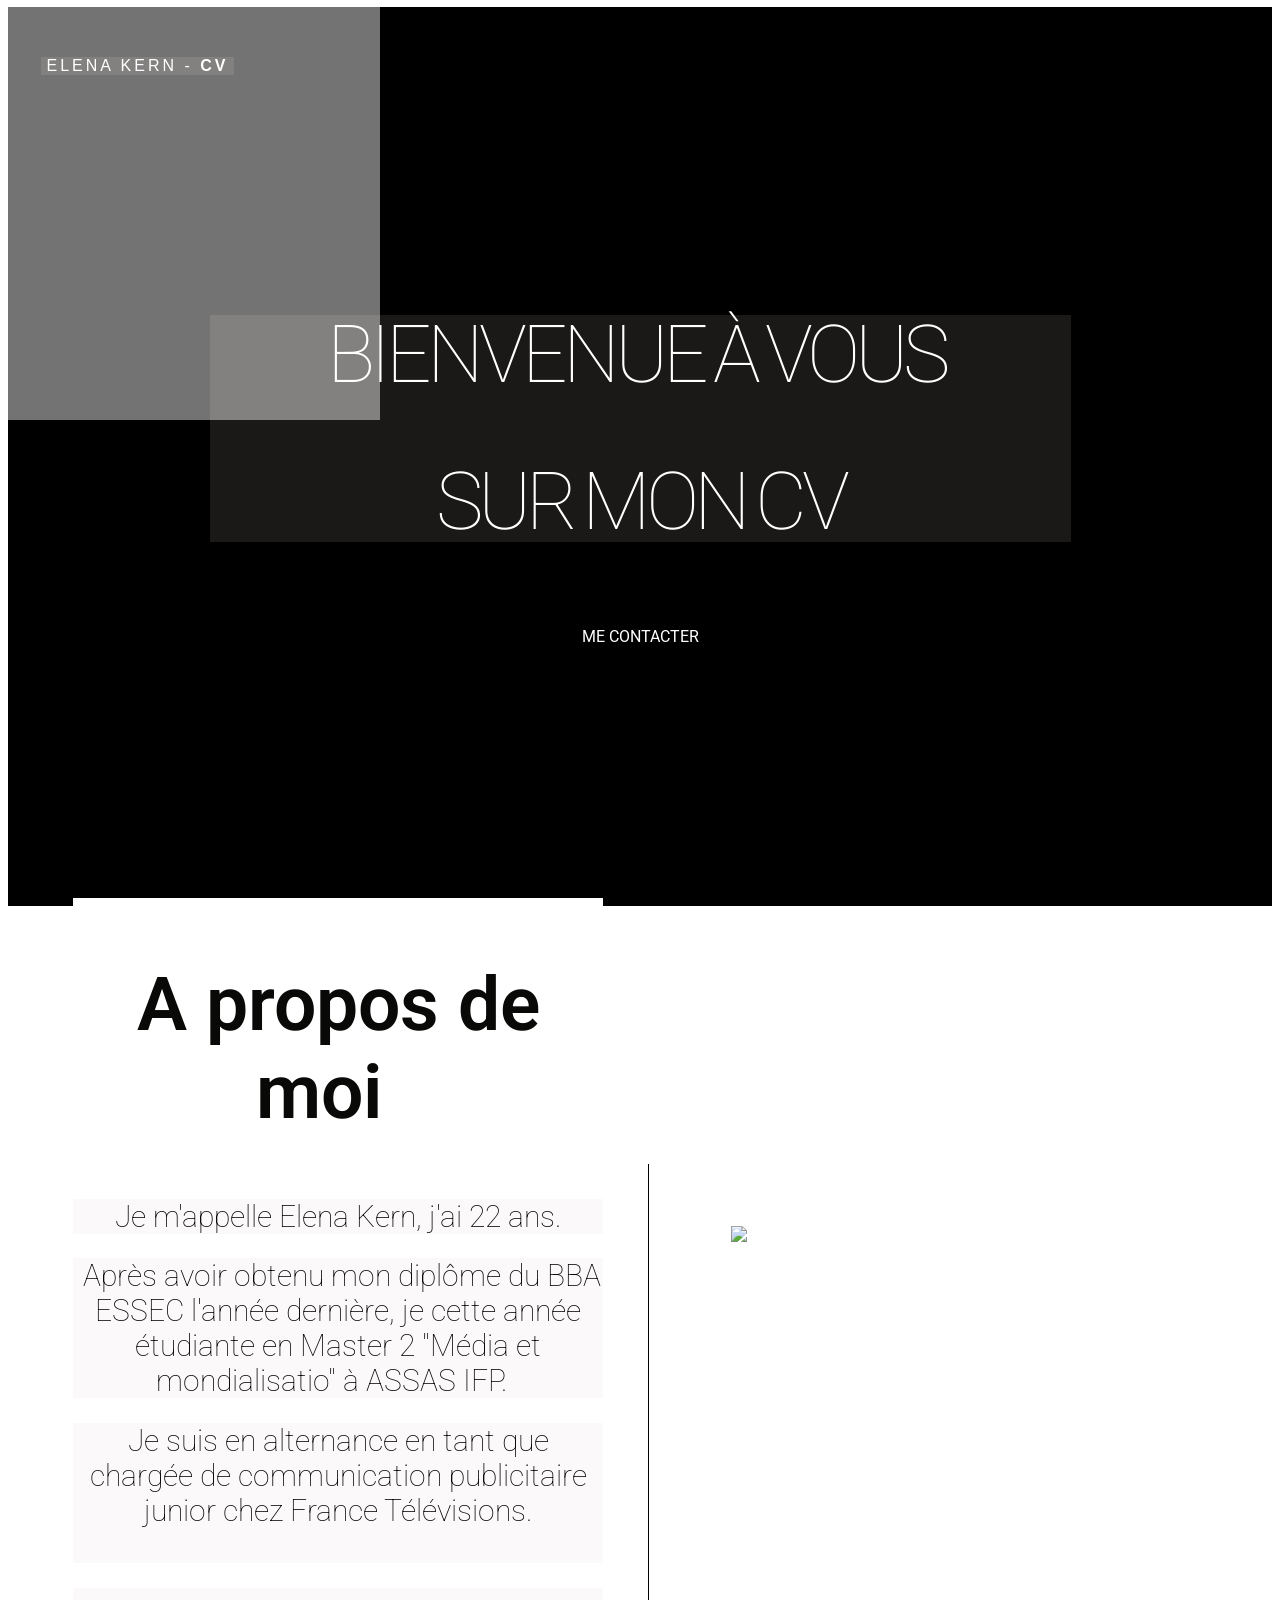
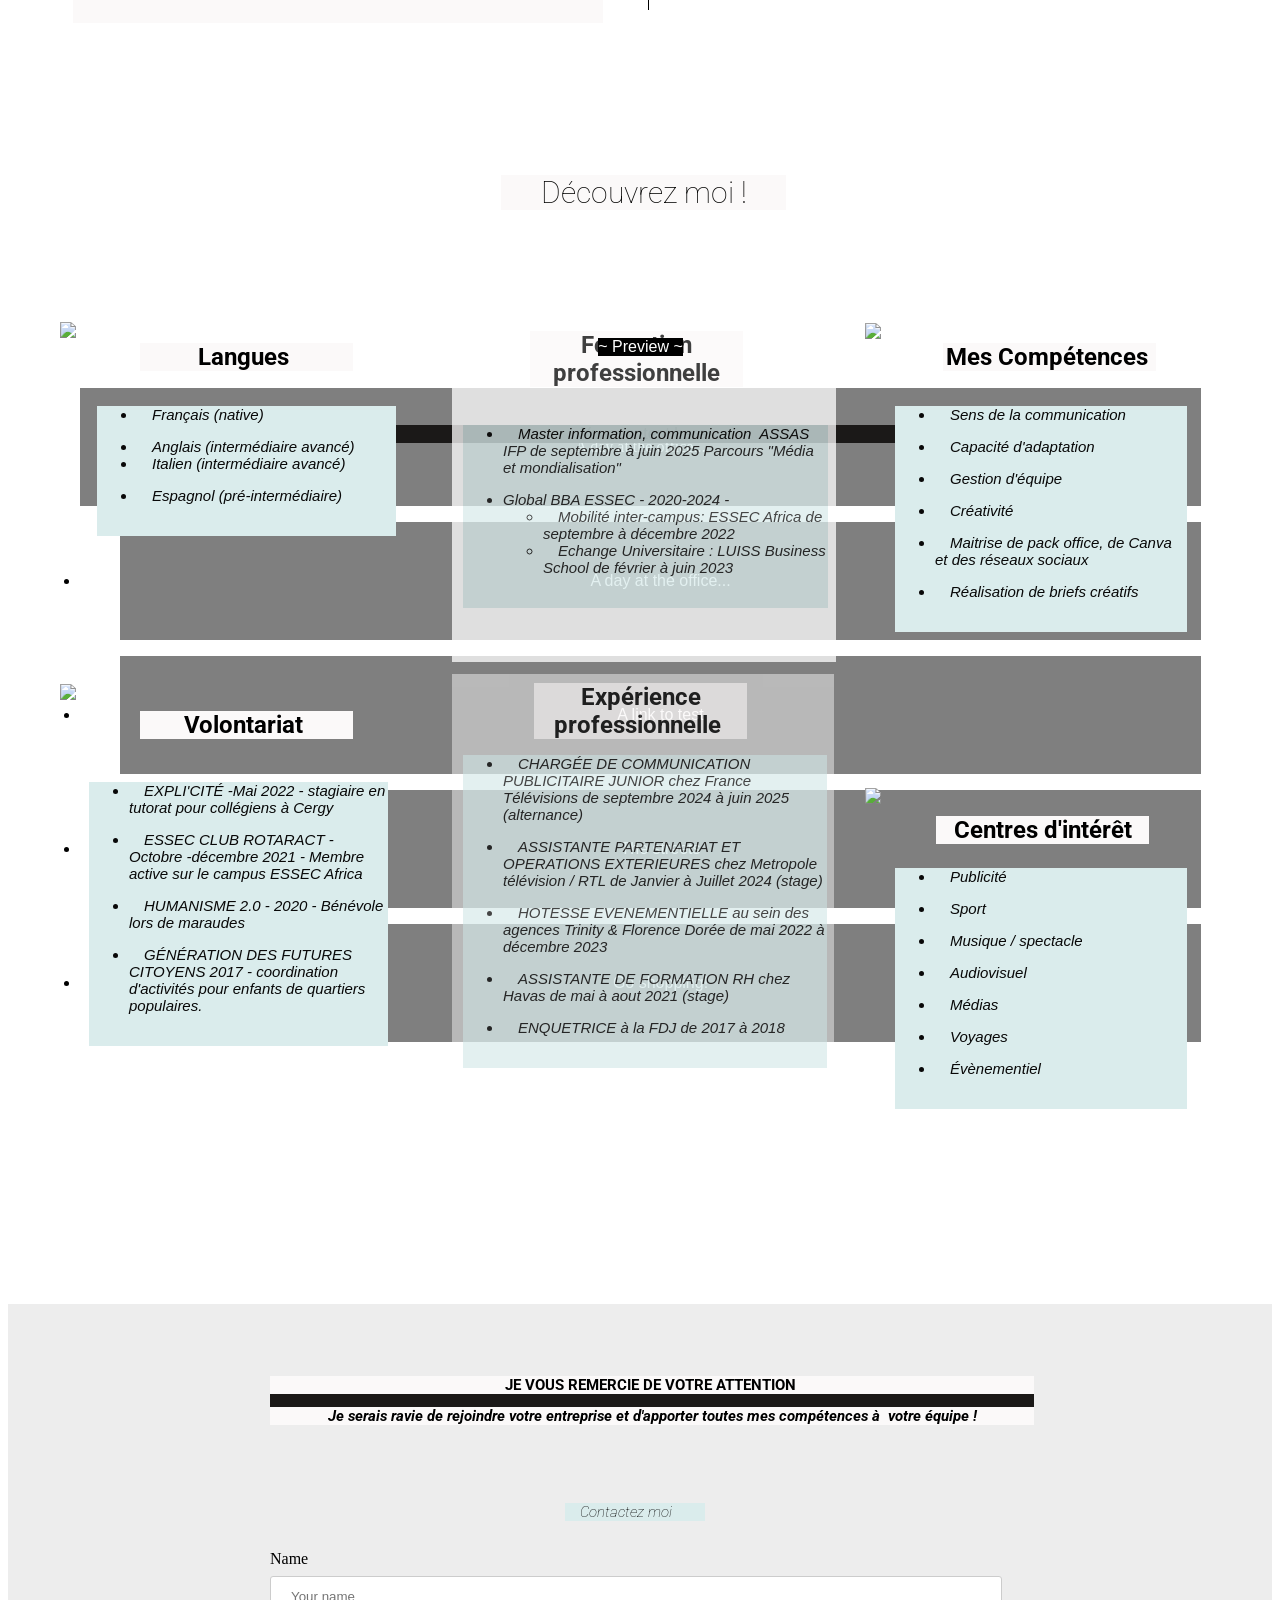
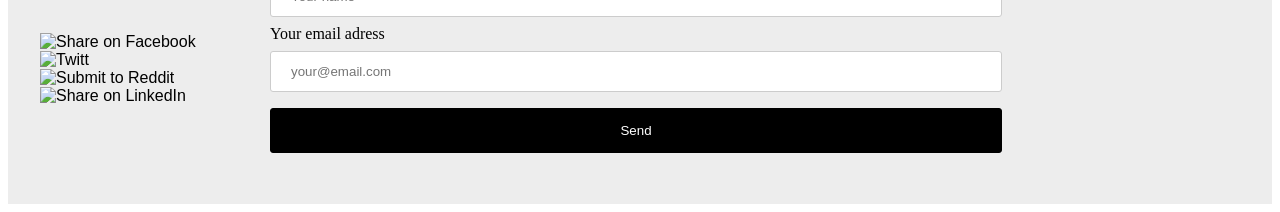
==== commit 157c8fe7: "Batch update" ====
--- a/editable.html
+++ b/editable.html
@@ -15,7 +15,7 @@
 
     <style class="silex-style">html, body {scroll-behavior: smooth;}@media (min-width:480px) {body .container-element.section-element.hero {height: 100vh;}}@media (min-width:480px) {.silex-runtime .image .image-hover {opacity: 0; transition: opacity .3s ease;}.silex-runtime .image .image-hover:hover {opacity: 1;}}</style>
     
-    <style class="silex-inline-styles">.body-initial {background-color: rgba(255,255,255,1); position: static;}.silex-id-1478366444112-1 {background-color: rgba(0,0,0,1); min-width: 1200px; background-image: url(https://images.unsplash.com/photo-1458819714733-e5ab3d536722?crop=entropy&cs=tinysrgb&fit=max&fm=jpg&ixid=M3wzNDc5fDB8MXxzZWFyY2h8OHx8Y291bGV1ciUyMHNpbXBsZXxlbnwwfHx8fDE3MzY3NzcyMjN8MA&ixlib=rb-4.0.3&q=80&w=1080); background-position: center center; background-size: cover; background-attachment: fixed; background-repeat: no-repeat; position: static; margin-top: -1px; display: flex;}.silex-id-1478366444112-0 {background-color: transparent; min-height: 639px; background-image: url(https://images.unsplash.com/photo-1458819714733-e5ab3d536722?crop=entropy&cs=tinysrgb&fit=max&fm=jpg&ixid=M3wzNDc5fDB8MXxzZWFyY2h8NXx8Y29sb3JzJTIwc2ltcGxlfGVufDB8fHx8MTczNjc3NDg0OXww&ixlib=rb-4.0.3&q=80&w=1080); background-size: cover; background-position: center center; background-attachment: fixed; background-repeat: no-repeat; position: relative; margin-left: auto; margin-right: auto; display: flex; align-items: center; justify-content: center;}.silex-id-1526227950696-2 {width: 193px; top: 34px; left: 1px; min-height: 51px; background-color: rgba(0,0,0,1); position: absolute;}.silex-id-1537806314257-0 {width: 862px; background-color: rgba(0,0,0,0.2); min-height: 409px; position: static; display: flex; align-items: center; justify-content: center; flex-direction: column;}.silex-id-1526228786122-6 {width: 861px; min-height: 325px; position: static;}.silex-id-1537804414408-1 {width: 218px; background-color: transparent; min-height: 57px; position: static;}.silex-id-1474394621033-3 {min-width: 1200px; background-color: rgba(255,255,255,1); position: static; margin-top: -1px;}.silex-id-1474394621032-2 {background-color: transparent; min-height: 846px; position: relative; margin-left: auto; margin-right: auto;}.silex-id-1526229898484-7 {width: 530px; top: -8px; left: 33px; min-height: 823px; position: absolute; background-color: rgba(255,255,255,1);}.silex-id-1526233796116-3 {width: 20px; background-color: rgb(255, 255, 255); top: 258px; left: 608px; min-height: 446px; border-width: 0 0 0 1px; border-style: solid; position: absolute;}.silex-id-1526228746540-3 {min-width: 1200px; position: static; margin-top: -1px;}.silex-id-1526228746540-4 {background-color: transparent; min-height: 1154px; position: relative; margin-left: auto; margin-right: auto;}.silex-id-1526233329576-0 {width: 285px; top: -1px; left: 461px; min-height: 85px; position: absolute;}.silex-id-1526243483554-2 {height: 866px; width: 1201px; background-color: transparent; top: 171px; left: 0px; position: absolute;}.silex-id-1526241769800-9 {width: 378px; background-color: rgb(255, 255, 255); top: 291px; left: -11px; min-height: 420px; background-image: url(../../../../../libs/templates/silex-templates/agency/assets/pepe-nero-229533-unsplash.jpg); background-size: cover; background-position: center center; background-repeat: no-repeat; position: absolute;}.silex-id-1545055337553-1 {width: 515px; top: 258px; left: 346px; min-height: 100px; position: absolute;}.silex-id-1478366450713-3 {background-color: rgba(237,237,237,1); min-width: 1200px; position: static; margin-top: -1px;}.silex-id-1478366450713-2 {background-color: transparent; min-height: 500px; position: relative; margin-left: auto; margin-right: auto;}.silex-id-1526234059780-5 {width: 732px; height: 240px; background-color: transparent; top: 267px; left: 253px; position: absolute;}.silex-id-1526234133380-6 {width: 156px; background-color: transparent; top: 313px; left: 0px; min-height: 68px; position: absolute;}.silex-id-1526234233846-7 {width: 764px; top: 4px; left: 230px; min-height: 263px; position: absolute;}.silex-id-1647449410413-13 {width: 384px; min-height: 339px; background-color: rgba(255,255,255,1); position: absolute; top: 172px; left: 412px; background-image: url(../gh-pages/assets/graduation%20cap%20.jpg); opacity: 0.75; background-position: center center;}.silex-id-1647449410413-14 {width: 213px; min-height: 96px; position: absolute; top: -12px; left: 78px;}.silex-id-1647449539298-37 {width: 382px; min-height: 514px; background-color: rgba(255,255,255,0.6); position: absolute; top: 523px; left: 412px; background-image: url(../gh-pages/assets/travail.jpeg); opacity: 0.75;}.silex-id-1647449539298-38 {width: 213px; min-height: 96px; position: absolute; top: -11px; left: 82px;}.silex-id-1647449548932-39 {width: 380px; min-height: 420px; background-color: rgba(255,255,255,0.6); position: absolute; top: 0px; left: 0px; opacity: 0.75;}.silex-id-1647449548932-40 {width: 213px; min-height: 68px; position: absolute; top: 16.625px; left: 93px;}.silex-id-1736776319232-9 {width: 317px; height: 326px; position: absolute; top: 320px; left: 691px;}.silex-id-1736778133735-0 {width: 365px; min-height: 436px; position: absolute; top: 87px; left: 11px;}.silex-id-1736778652465-1 {width: 113px; min-height: 93px; position: absolute; top: 226px; left: 563px;}.silex-id-1736780160034-2 {width: 364px; min-height: 417px; position: absolute; top: 66px; left: 11px;}.silex-id-1736781654411-1 {width: 360px; height: 450px; position: absolute; top: 171.828125px; left: 825px;}.silex-id-1736781661370-2 {width: 361px; height: 398px; position: absolute; top: 637px; left: 825px;}.silex-id-1736782551243-0 {width: 360px; height: 339px; position: absolute; top: 171px; left: 20px;}.silex-id-1736782576132-6 {width: 360px; height: 504px; position: absolute; top: 533px; left: 20px;}.silex-id-1736782597644-8 {width: 213px; min-height: 68px; position: absolute; top: 171.765625px; left: 903px;}.silex-id-1736782622564-10 {width: 292px; min-height: 430px; position: absolute; top: 239.6875px; left: 855px;}.silex-id-1736782778118-12 {width: 213px; min-height: 68px; position: absolute; top: 645px; left: 896px;}.silex-id-1736782797193-14 {width: 292px; min-height: 430px; position: absolute; top: 702px; left: 855px;}.silex-id-1736782925795-16 {width: 213px; min-height: 68px; position: absolute; top: 171.875px; left: 100px;}.silex-id-1736782937912-18 {width: 299px; min-height: 216px; position: absolute; top: 240px; left: 57px;}.silex-id-1736783148017-20 {width: 213px; min-height: 68px; position: absolute; top: 540.5625px; left: 100px;}.silex-id-1736783171340-22 {width: 299px; min-height: 279px; position: absolute; top: 616px; left: 49px;}@media only screen and (max-width: 480px) {.silex-id-1478366444112-1 {top: 0px; left: 0px; min-height: 850px;}.silex-id-1478366444112-0 {background-attachment: scroll; background-position: top right; min-height: 850px;}.silex-id-1526227950696-2 {top: 103px; left: 11px; width: 421px; min-height: 75px;}.silex-id-1537806314257-0 {top: 0px; left: 0px; width: 421px; min-height: 715px; background-color: rgba(0,0,0,0.8);}.silex-id-1526228786122-6 {top: 18px; left: 11px; width: 401px; min-height: 451px;}.silex-id-1537804414408-1 {top: 0px; left: 0px; width: 350px; min-height: 48px;}.silex-id-1474394621033-3 {top: 850px; left: 0px;}.silex-id-1474394621032-2 {min-height: 757px;}.silex-id-1526229898484-7 {top: 156px; left: 11px; width: 421px; min-height: 714px;}.silex-id-1526233796116-3 {top: 690px; left: 422px; width: 20px; min-height: 100px;}.silex-id-1526228746540-3 {top: 2052px; left: 0px;}.silex-id-1526228746540-4 {min-height: 683.8666381835938px;}.silex-id-1526243483554-2 {height: 407px; top: 164px; left: 0px; width: 467px;}.silex-id-1526241769800-9 {top: 654px; left: 11px; width: 421px; min-height: 420px;}.silex-id-1545055337553-1 {left: 11px; top: 450px; width: 421px; min-height: 752px;}.silex-id-1478366450713-3 {top: 5308px; left: 0px; min-height: 1524px;}.silex-id-1478366450713-2 {min-height: 1775px;}.silex-id-1526234059780-5 {top: 47px; left: 11px; width: 422px; height: 240px;}.silex-id-1526234233846-7 {top: 697px; left: 11px; width: 422px; min-height: 238px;}.silex-id-1647449410413-13 {min-height: 420px; top: 0px; left: 0px; width: 480px;}.silex-id-1647449539298-37 {min-height: 420px; top: 0px; left: 0px; width: 480px;}.silex-id-1647449548932-39 {min-height: 420px; top: 0px; left: 0px; width: 480px;}}</style>
+    <style class="silex-inline-styles">.body-initial {background-color: rgba(255,255,255,1); position: static;}.silex-id-1478366444112-1 {background-color: rgba(0,0,0,1); min-width: 1200px; background-image: url(https://images.unsplash.com/photo-1458819714733-e5ab3d536722?crop=entropy&cs=tinysrgb&fit=max&fm=jpg&ixid=M3wzNDc5fDB8MXxzZWFyY2h8OHx8Y291bGV1ciUyMHNpbXBsZXxlbnwwfHx8fDE3MzY3NzcyMjN8MA&ixlib=rb-4.0.3&q=80&w=1080); background-position: center center; background-size: cover; background-attachment: fixed; background-repeat: no-repeat; position: static; margin-top: -1px; display: flex;}.silex-id-1478366444112-0 {background-color: transparent; min-height: 639px; background-image: url(https://images.unsplash.com/photo-1458819714733-e5ab3d536722?crop=entropy&cs=tinysrgb&fit=max&fm=jpg&ixid=M3wzNDc5fDB8MXxzZWFyY2h8NXx8Y29sb3JzJTIwc2ltcGxlfGVufDB8fHx8MTczNjc3NDg0OXww&ixlib=rb-4.0.3&q=80&w=1080); background-size: cover; background-position: center center; background-attachment: fixed; background-repeat: no-repeat; position: relative; margin-left: auto; margin-right: auto; display: flex; align-items: center; justify-content: center;}.silex-id-1526227950696-2 {width: 193px; top: 34px; left: 1px; min-height: 51px; background-color: rgba(0,0,0,1); position: absolute;}.silex-id-1537806314257-0 {width: 862px; background-color: rgba(0,0,0,0.2); min-height: 409px; position: static; display: flex; align-items: center; justify-content: center; flex-direction: column;}.silex-id-1526228786122-6 {width: 861px; min-height: 325px; position: static;}.silex-id-1537804414408-1 {width: 218px; background-color: transparent; min-height: 57px; position: static;}.silex-id-1474394621033-3 {min-width: 1200px; background-color: rgba(255,255,255,1); position: static; margin-top: -1px;}.silex-id-1474394621032-2 {background-color: transparent; min-height: 846px; position: relative; margin-left: auto; margin-right: auto;}.silex-id-1526229898484-7 {width: 530px; top: -8px; left: 33px; min-height: 823px; position: absolute; background-color: rgba(255,255,255,1);}.silex-id-1526233796116-3 {width: 20px; background-color: rgb(255, 255, 255); top: 258px; left: 608px; min-height: 446px; border-width: 0 0 0 1px; border-style: solid; position: absolute;}.silex-id-1526228746540-3 {min-width: 1200px; position: static; margin-top: -1px;}.silex-id-1526228746540-4 {background-color: transparent; min-height: 1154px; position: relative; margin-left: auto; margin-right: auto;}.silex-id-1526233329576-0 {width: 285px; top: -1px; left: 461px; min-height: 85px; position: absolute;}.silex-id-1526243483554-2 {height: 866px; width: 1201px; background-color: transparent; top: 171px; left: 0px; position: absolute;}.silex-id-1526241769800-9 {width: 378px; background-color: rgb(255, 255, 255); top: 291px; left: -11px; min-height: 420px; background-image: url(../../../../../libs/templates/silex-templates/agency/assets/pepe-nero-229533-unsplash.jpg); background-size: cover; background-position: center center; background-repeat: no-repeat; position: absolute;}.silex-id-1545055337553-1 {width: 515px; top: 258px; left: 346px; min-height: 100px; position: absolute;}.silex-id-1478366450713-3 {background-color: rgba(237,237,237,1); min-width: 1200px; position: static; margin-top: -1px;}.silex-id-1478366450713-2 {background-color: transparent; min-height: 500px; position: relative; margin-left: auto; margin-right: auto;}.silex-id-1526234059780-5 {width: 732px; height: 232px; background-color: transparent; top: 246px; left: 230px; position: absolute;}.silex-id-1526234133380-6 {width: 156px; background-color: transparent; top: 313px; left: 0px; min-height: 68px; position: absolute;}.silex-id-1526234233846-7 {width: 764px; top: 60px; left: 230px; min-height: 118px; position: absolute;}.silex-id-1647449410413-13 {width: 384px; min-height: 339px; background-color: rgba(255,255,255,1); position: absolute; top: 172px; left: 412px; background-image: url(../gh-pages/assets/graduation%20cap%20.jpg); opacity: 0.75; background-position: center center;}.silex-id-1647449410413-14 {width: 213px; min-height: 96px; position: absolute; top: -12px; left: 78px;}.silex-id-1647449539298-37 {width: 382px; min-height: 514px; background-color: rgba(255,255,255,0.6); position: absolute; top: 523px; left: 412px; background-image: url(../gh-pages/assets/travail.jpeg); opacity: 0.75;}.silex-id-1647449539298-38 {width: 213px; min-height: 96px; position: absolute; top: -11px; left: 82px;}.silex-id-1647449548932-39 {width: 380px; min-height: 420px; background-color: rgba(255,255,255,0.6); position: absolute; top: 0px; left: 0px; opacity: 0.75;}.silex-id-1647449548932-40 {width: 213px; min-height: 68px; position: absolute; top: 16.625px; left: 93px;}.silex-id-1736776319232-9 {width: 317px; height: 326px; position: absolute; top: 320px; left: 691px;}.silex-id-1736778133735-0 {width: 365px; min-height: 436px; position: absolute; top: 87px; left: 11px;}.silex-id-1736778652465-1 {width: 140px; min-height: 53px; position: absolute; top: 184px; left: 525px;}.silex-id-1736780160034-2 {width: 364px; min-height: 417px; position: absolute; top: 66px; left: 11px;}.silex-id-1736781654411-1 {width: 360px; height: 450px; position: absolute; top: 171.828125px; left: 825px;}.silex-id-1736781661370-2 {width: 361px; height: 398px; position: absolute; top: 637px; left: 825px;}.silex-id-1736782551243-0 {width: 360px; height: 339px; position: absolute; top: 171px; left: 20px;}.silex-id-1736782576132-6 {width: 360px; height: 504px; position: absolute; top: 533px; left: 20px;}.silex-id-1736782597644-8 {width: 213px; min-height: 68px; position: absolute; top: 171.765625px; left: 903px;}.silex-id-1736782622564-10 {width: 292px; min-height: 430px; position: absolute; top: 239.6875px; left: 855px;}.silex-id-1736782778118-12 {width: 213px; min-height: 68px; position: absolute; top: 645px; left: 896px;}.silex-id-1736782797193-14 {width: 292px; min-height: 430px; position: absolute; top: 702px; left: 855px;}.silex-id-1736782925795-16 {width: 213px; min-height: 68px; position: absolute; top: 171.875px; left: 100px;}.silex-id-1736782937912-18 {width: 299px; min-height: 216px; position: absolute; top: 240px; left: 57px;}.silex-id-1736783148017-20 {width: 213px; min-height: 68px; position: absolute; top: 540.5625px; left: 100px;}.silex-id-1736783171340-22 {width: 299px; min-height: 279px; position: absolute; top: 616px; left: 49px;}@media only screen and (max-width: 480px) {.silex-id-1478366444112-1 {top: 0px; left: 0px; min-height: 850px;}.silex-id-1478366444112-0 {background-attachment: scroll; background-position: top right; min-height: 850px;}.silex-id-1526227950696-2 {top: 103px; left: 11px; width: 421px; min-height: 75px;}.silex-id-1537806314257-0 {top: 0px; left: 0px; width: 421px; min-height: 715px; background-color: rgba(0,0,0,0.8);}.silex-id-1526228786122-6 {top: 18px; left: 11px; width: 401px; min-height: 451px;}.silex-id-1537804414408-1 {top: 0px; left: 0px; width: 350px; min-height: 48px;}.silex-id-1474394621033-3 {top: 850px; left: 0px;}.silex-id-1474394621032-2 {min-height: 757px;}.silex-id-1526229898484-7 {top: 156px; left: 11px; width: 421px; min-height: 714px;}.silex-id-1526233796116-3 {top: 690px; left: 422px; width: 20px; min-height: 100px;}.silex-id-1526228746540-3 {top: 2052px; left: 0px;}.silex-id-1526228746540-4 {min-height: 683.8666381835938px;}.silex-id-1526243483554-2 {height: 407px; top: 164px; left: 0px; width: 467px;}.silex-id-1526241769800-9 {top: 654px; left: 11px; width: 421px; min-height: 420px;}.silex-id-1545055337553-1 {left: 11px; top: 450px; width: 421px; min-height: 752px;}.silex-id-1478366450713-3 {top: 5308px; left: 0px; min-height: 1524px;}.silex-id-1478366450713-2 {min-height: 1775px;}.silex-id-1526234059780-5 {top: 47px; left: 11px; width: 422px; height: 240px;}.silex-id-1526234233846-7 {top: 697px; left: 11px; width: 422px; min-height: 238px;}.silex-id-1647449410413-13 {min-height: 420px; top: 0px; left: 0px; width: 480px;}.silex-id-1647449539298-37 {min-height: 420px; top: 0px; left: 0px; width: 480px;}.silex-id-1647449548932-39 {min-height: 420px; top: 0px; left: 0px; width: 480px;}}</style>
     <title></title>
     
 
@@ -209,7 +209,7 @@
 </ul>
 
 <style>#id_1736782531327_183.share-buttons {list-style: none; padding: 0;}#id_1736782531327_183.share-buttons li {display: inline;}#id_1736782531327_183.share-buttons .sr-only {position: absolute; clip: rect(1px, 1px, 1px, 1px); padding: 0; border: 0; height: 1px; width: 1px; overflow: hidden;}</style>
-</div></div><div data-silex-type="html-element" class="editable-style silex-id-1526234059780-5 html-element silex-component silex-component-form silex-use-height-not-minheight" data-silex-id="silex-id-1526234059780-5" style=""><div class="silex-element-content"><form id="id_1736782531325_974" action="https://formspree.io/your@email.com" method="POST">
+</div></div><div data-silex-type="text-element" class="editable-style text-element text-style-1 silex-id-1526234233846-7" data-silex-id="silex-id-1526234233846-7" style=""><div class="silex-element-content normal"><h2>JE VOUS REMERCIE DE VOTRE ATTENTION&nbsp;</h2><h2><i>Je serais ravie de rejoindre votre entreprise et d'apporter toutes mes compétences à&nbsp; votre équipe !</i></h2><p> </p></div></div><div data-silex-type="text-element" class="editable-style text-element silex-id-1736778652465-1 page-page-1 paged-element" data-silex-id="silex-id-1736778652465-1" style=""><div class="silex-element-content normal"><h3>Contactez moi</h3><span class="_wysihtml-temp-caret-fix" style="position: absolute; display: block; min-width: 1px; z-index: 99999;">﻿</span></div></div><div data-silex-type="html-element" class="editable-style silex-id-1526234059780-5 html-element silex-component silex-component-form silex-use-height-not-minheight" data-silex-id="silex-id-1526234059780-5" style=""><div class="silex-element-content"><form id="id_1736782531325_974" action="https://formspree.io/your@email.com" method="POST">
   
   <div>
     <label for="field1">Name</label>
@@ -227,6 +227,6 @@
 </form>
 <style>#id_1736782531325_974 input[type=text], select {width: 100%; padding: 12px 20px; margin: 8px 0; display: inline-block; border: 1px solid #ccc; border-radius: 3px; box-sizing: border-box;}#id_1736782531325_974 input[type=submit] {width: 100%; background-color: #000000; color: #FFFFFF; padding: 14px 20px; margin: 8px 0; border: 1px solid #000000; border-radius: 3px; cursor: pointer;}#id_1736782531325_974 label {color: #000000;}#id_1736782531325_974 .fill-vertical {flex: 1 1 auto; display: flex; flex-direction: column;}#id_1736782531325_974 .fill-vertical textarea {flex: 1 1 auto; width: 100%; height: 150px; padding: 12px 20px; box-sizing: border-box; border: 2px solid #ccc; border-radius: 3px; background-color: #f8f8f8; font-size: 16px; resize: none;}#id_1736782531325_974 {border-radius: 3px; display: flex; flex-direction: column; justify-content: space-between; height: 100%;}</style>
 
-</div></div><div data-silex-type="text-element" class="editable-style text-element silex-id-1736778652465-1 page-page-1 paged-element" data-silex-id="silex-id-1736778652465-1" style=""><div class="silex-element-content normal"><h3>Contactez moi</h3><span class="_wysihtml-temp-caret-fix" style="position: absolute; display: block; min-width: 1px; z-index: 99999;">﻿</span></div></div><div data-silex-type="text-element" class="editable-style text-element text-style-1 silex-id-1526234233846-7 text-editor-focus" data-silex-id="silex-id-1526234233846-7" style="" data-allow-silex-shortcuts="true"><div class="silex-element-content normal wysihtml-editor"><h2><span style="text-align: left; text-indent: 15px; background-color: rgb(251, 249, 249);">MERCI DE VOTRE ATTENTION&nbsp;</span></h2><h2 style="text-align: left; text-indent: 15px; "><font color="#080808"><span style="font-weight: 400; background-color: rgb(218, 236, 236);"><i>Je serais ravie de rejoindre votre entreprise et d'apporter&nbsp;</i></span></font></h2><p> </p></div></div></div>
+</div></div></div>
     </section>
 <a data-silex-type="container-element" class="editable-style container-element silex-id-1647449548932-39 image-hover" data-silex-id="silex-id-1647449548932-39" href="#!page-page-2"></a></body></html>
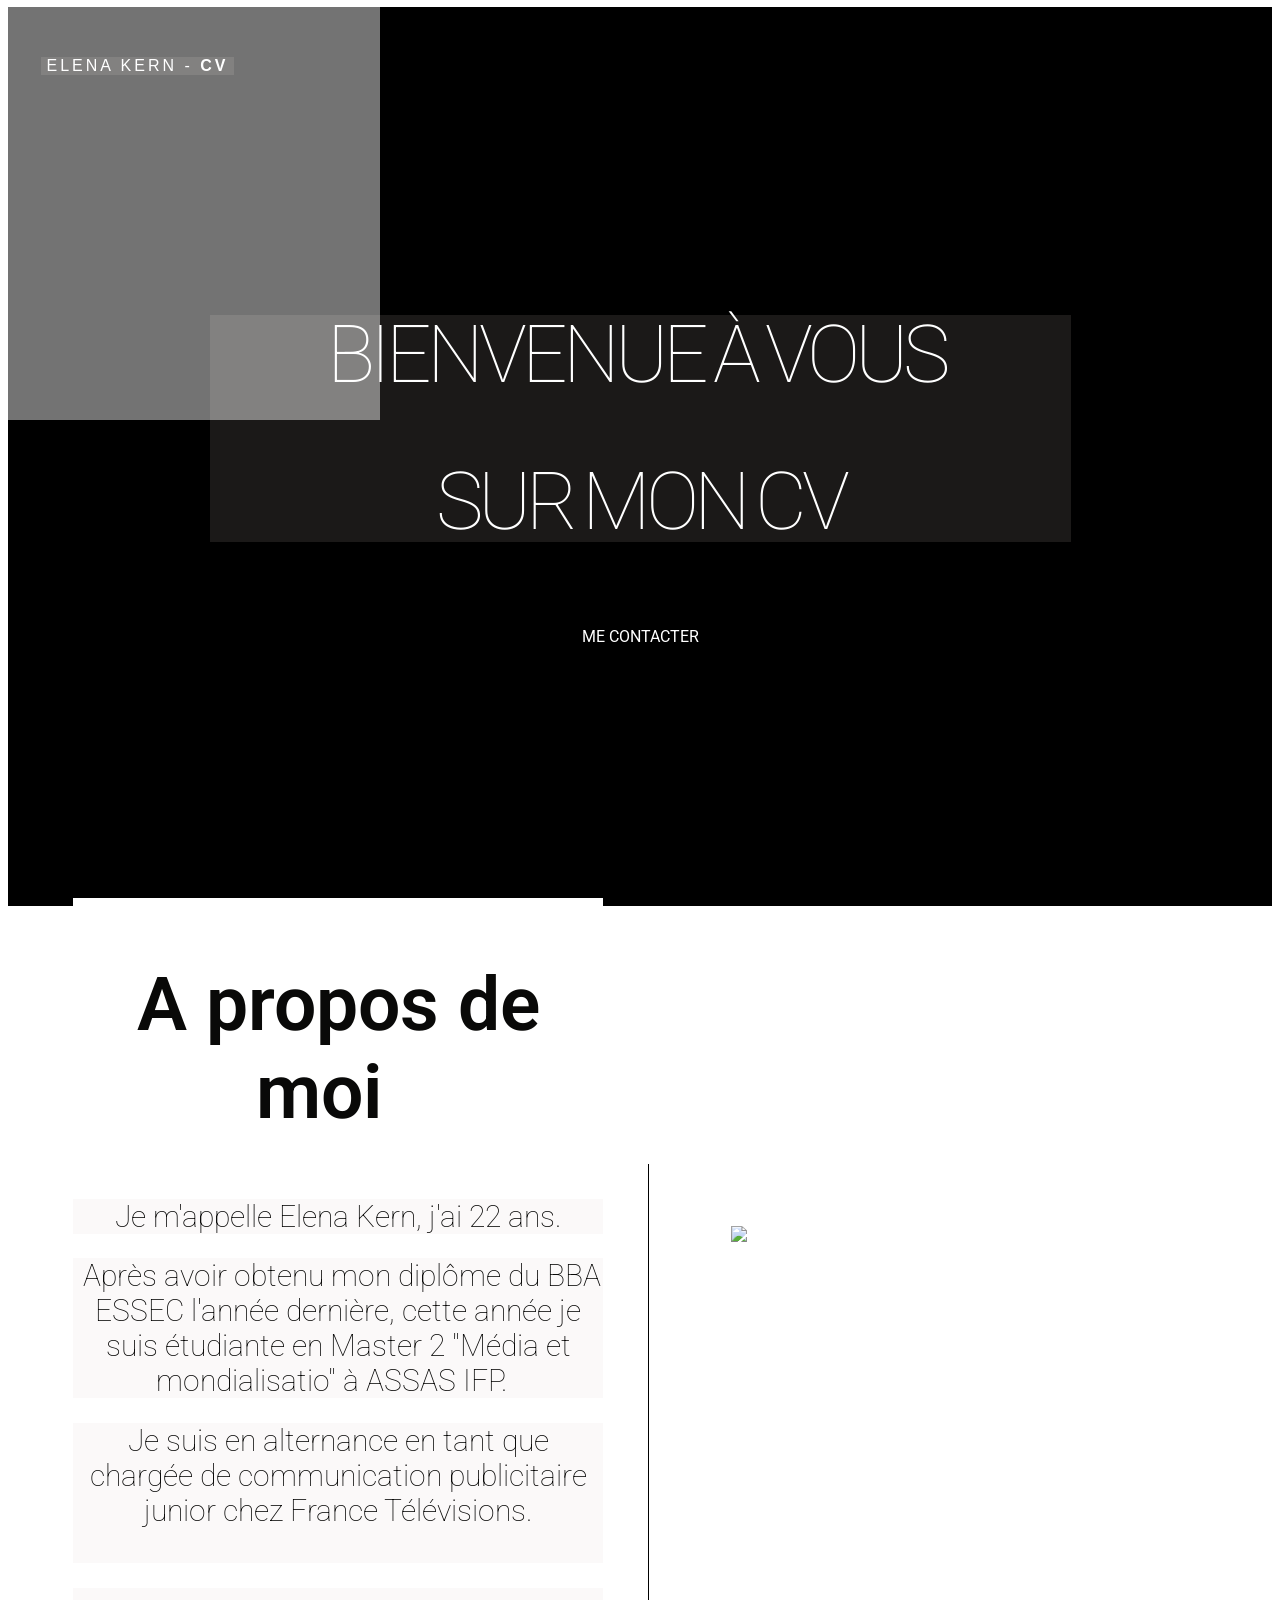
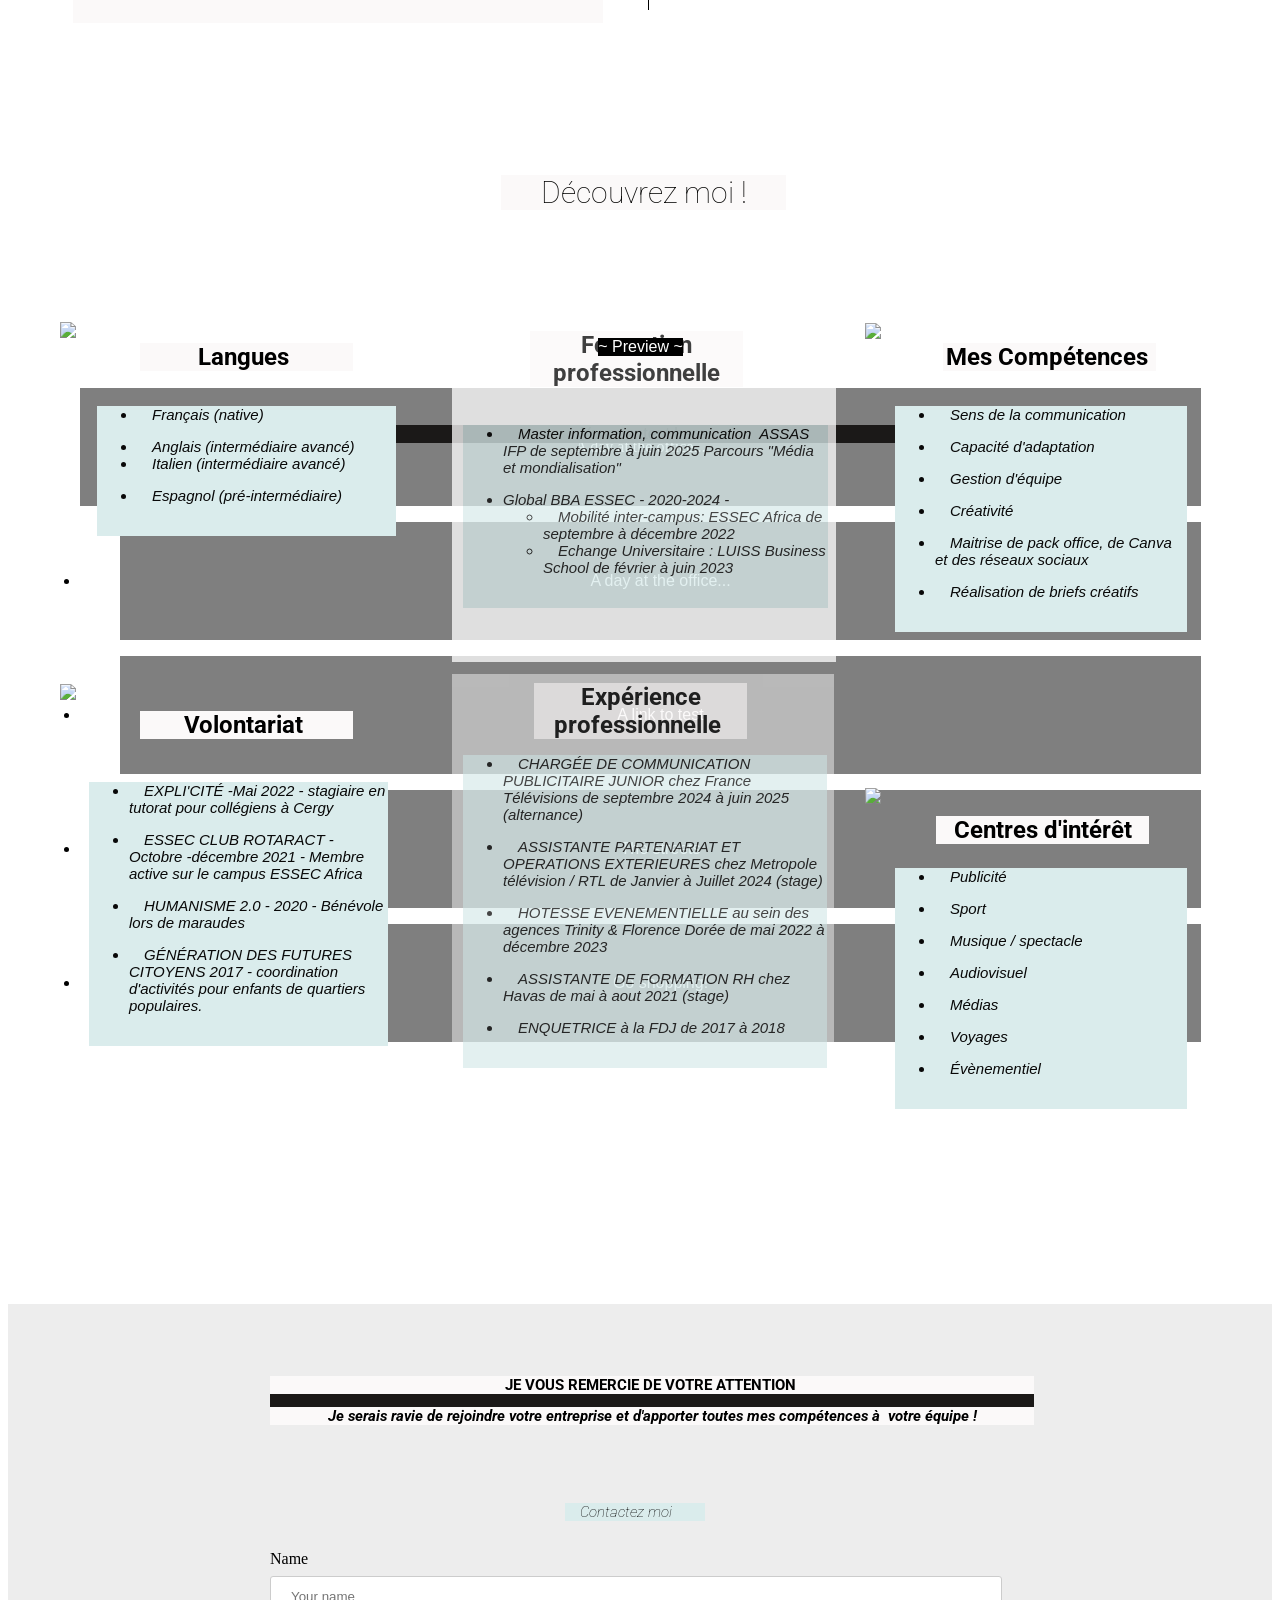
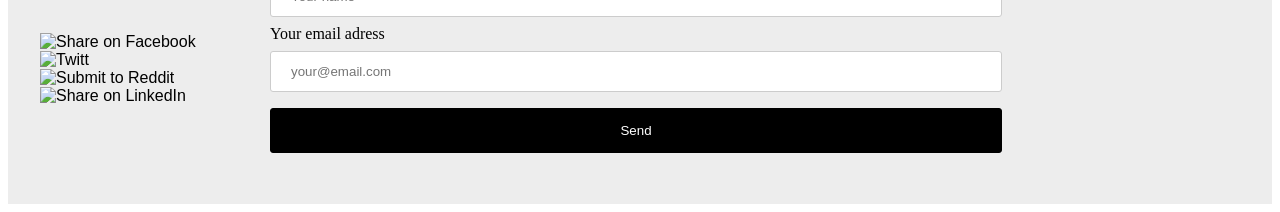
==== commit cee888f3: "Batch update" ====
--- a/editable.html
+++ b/editable.html
@@ -38,7 +38,7 @@
     <div data-silex-type="container-element" class="editable-style silex-element-content silex-id-1478366444112-0 container-element website-width" data-silex-id="silex-id-1478366444112-0" id="hero" style=""><a data-silex-type="text-element" class="editable-style silex-id-1526227950696-2 text-element white-logo fixed" data-silex-id="silex-id-1526227950696-2" href="#hero" style=""><div class="silex-element-content normal"><p>Elena kern -&nbsp;<b>CV</b></p></div></a><div data-silex-type="container-element" class="editable-style silex-id-1537806314257-0 container-element hero-content" data-silex-id="silex-id-1537806314257-0" style=""><div data-silex-type="text-element" class="editable-style silex-id-1526228786122-6 text-element white-hero-title" data-silex-id="silex-id-1526228786122-6" style=""><div class="silex-element-content normal"><h1>Bienvenue à vous&nbsp;</h1><h1>Sur mon cv</h1></div></div><a data-silex-type="text-element" class="editable-style silex-id-1537804414408-1 text-element white-button hero-scroll-down" data-silex-id="silex-id-1537804414408-1" style="" href="#contact"><div class="silex-element-content normal"><br>Me contacter<br><div><br></div></div></a></div></div></section>
     <section data-silex-type="container-element" class="container-element editable-style silex-id-1474394621033-3 section-element prevent-resizable" data-silex-id="silex-id-1474394621033-3">
         
-    <div data-silex-type="container-element" class="editable-style silex-element-content silex-id-1474394621032-2 container-element website-width" data-silex-id="silex-id-1474394621032-2"><div data-silex-type="text-element" class="editable-style silex-id-1526229898484-7 text-element black-text" data-silex-id="silex-id-1526229898484-7" style=""><div class="silex-element-content normal"><h1>A propos de moi&nbsp;&nbsp;</h1><h2>Je m'appelle Elena Kern, j'ai 22 ans.</h2><h2>&nbsp;Après avoir obtenu mon diplôme du BBA ESSEC l'année dernière, je cette année étudiante en Master 2 "Média et mondialisatio" à ASSAS IFP.&nbsp;&nbsp;</h2><h2>Je suis en alternance en tant que chargée de communication publicitaire junior chez France Télévisions.<br><br></h2><h2><br></h2><span class="_wysihtml-temp-caret-fix" style="position: absolute; display: block; min-width: 1px; z-index: 99999;">﻿</span></div></div><div data-silex-type="container-element" class="editable-style silex-id-1526233796116-3 container-element hide-on-mobile" data-silex-id="silex-id-1526233796116-3" style=""></div><div data-silex-type="image-element" class="editable-style image-element silex-id-1736776319232-9 page-page-1 paged-element" data-silex-id="silex-id-1736776319232-9" style=""><img src="../gh-pages/assets/photo%20elena%20internet.jpeg"></div></div></section>
+    <div data-silex-type="container-element" class="editable-style silex-element-content silex-id-1474394621032-2 container-element website-width" data-silex-id="silex-id-1474394621032-2"><div data-silex-type="text-element" class="editable-style silex-id-1526229898484-7 text-element black-text" data-silex-id="silex-id-1526229898484-7" style=""><div class="silex-element-content normal"><h1>A propos de moi&nbsp;&nbsp;</h1><h2>Je m'appelle Elena Kern, j'ai 22 ans.</h2><h2>&nbsp;Après avoir obtenu mon diplôme du BBA ESSEC l'année dernière, cette année je suis étudiante en Master 2 "Média et mondialisatio" à ASSAS IFP.&nbsp;&nbsp;</h2><h2>Je suis en alternance en tant que chargée de communication publicitaire junior chez France Télévisions.<br><br></h2><h2><br></h2></div></div><div data-silex-type="container-element" class="editable-style silex-id-1526233796116-3 container-element hide-on-mobile" data-silex-id="silex-id-1526233796116-3" style=""></div><div data-silex-type="image-element" class="editable-style image-element silex-id-1736776319232-9 page-page-1 paged-element" data-silex-id="silex-id-1736776319232-9" style=""><img src="../gh-pages/assets/photo%20elena%20internet.jpeg"></div></div></section>
     
 
 
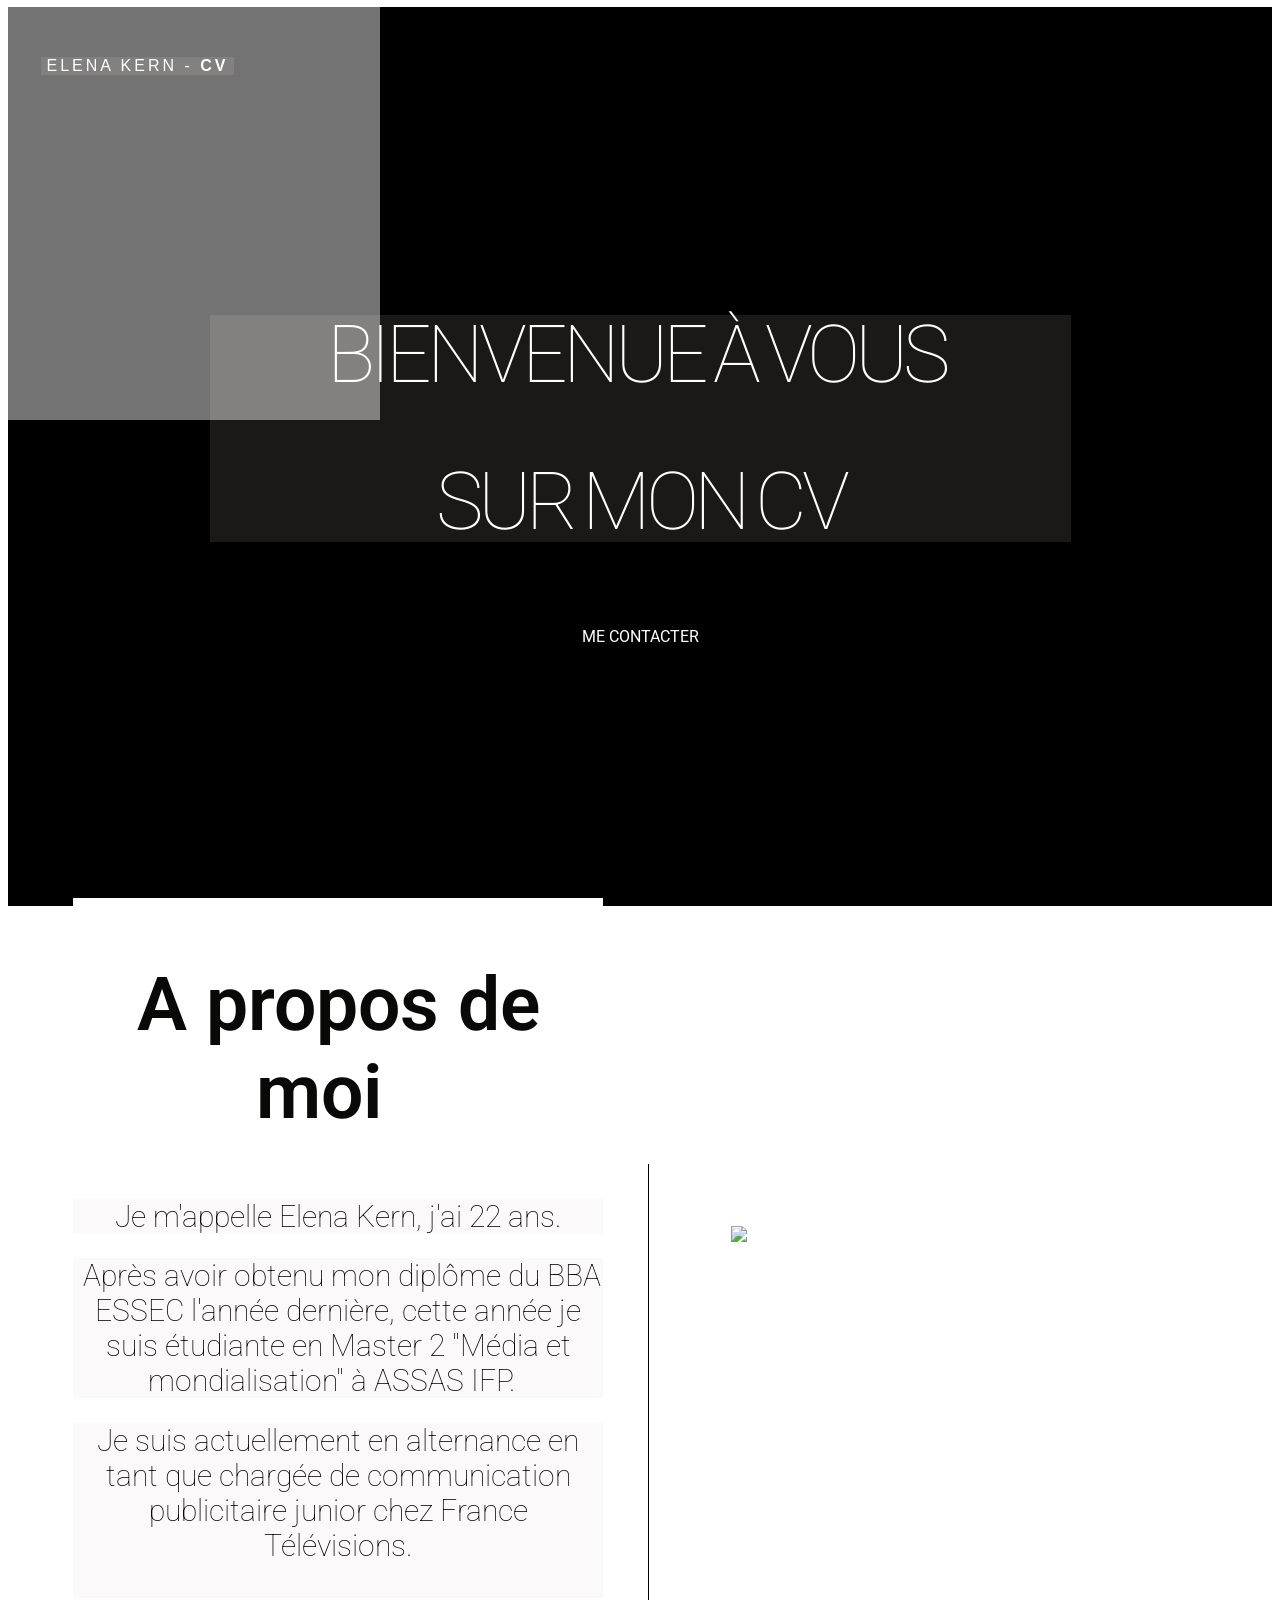
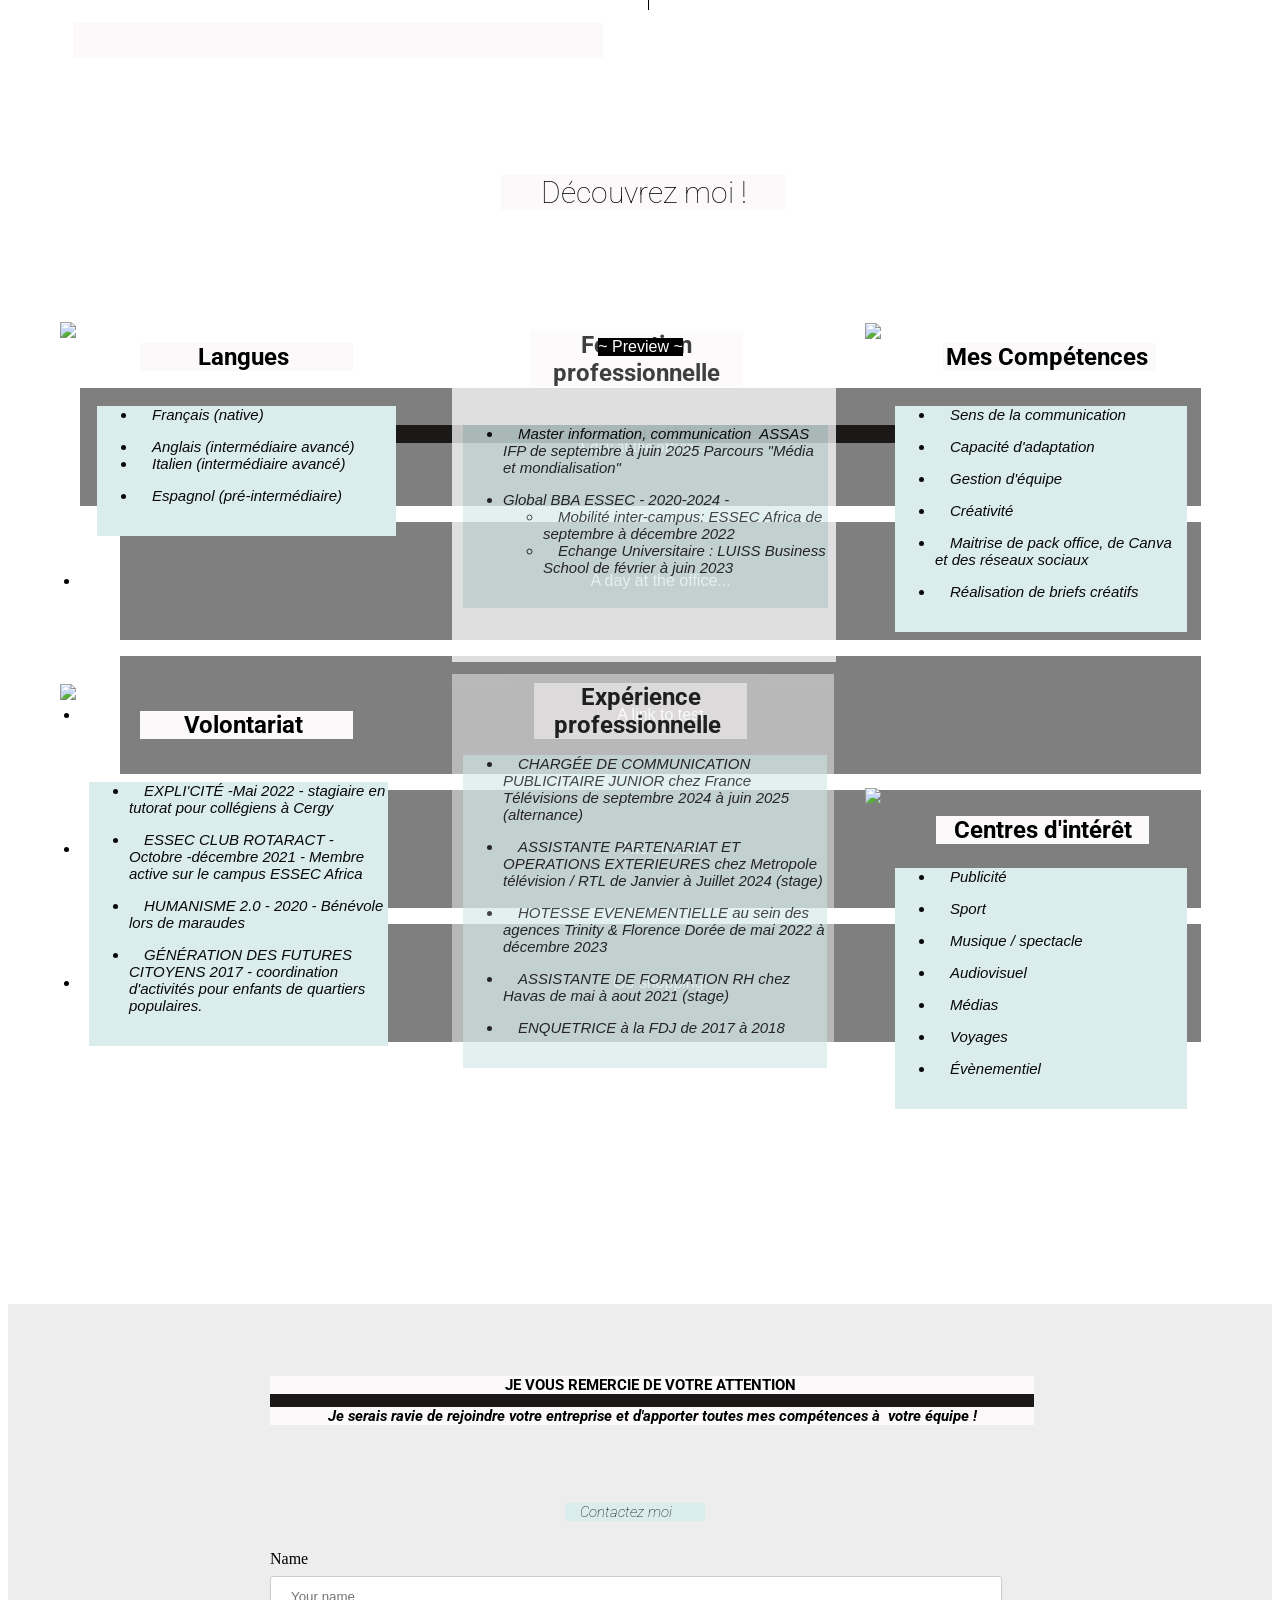
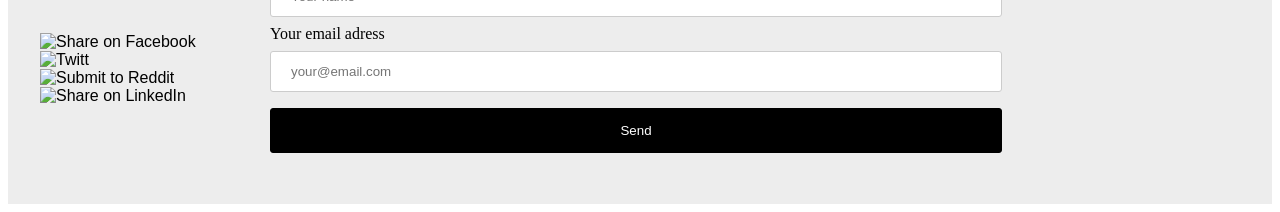
==== commit 559f58e1: "Batch update" ====
--- a/editable.html
+++ b/editable.html
@@ -38,7 +38,7 @@
     <div data-silex-type="container-element" class="editable-style silex-element-content silex-id-1478366444112-0 container-element website-width" data-silex-id="silex-id-1478366444112-0" id="hero" style=""><a data-silex-type="text-element" class="editable-style silex-id-1526227950696-2 text-element white-logo fixed" data-silex-id="silex-id-1526227950696-2" href="#hero" style=""><div class="silex-element-content normal"><p>Elena kern -&nbsp;<b>CV</b></p></div></a><div data-silex-type="container-element" class="editable-style silex-id-1537806314257-0 container-element hero-content" data-silex-id="silex-id-1537806314257-0" style=""><div data-silex-type="text-element" class="editable-style silex-id-1526228786122-6 text-element white-hero-title" data-silex-id="silex-id-1526228786122-6" style=""><div class="silex-element-content normal"><h1>Bienvenue à vous&nbsp;</h1><h1>Sur mon cv</h1></div></div><a data-silex-type="text-element" class="editable-style silex-id-1537804414408-1 text-element white-button hero-scroll-down" data-silex-id="silex-id-1537804414408-1" style="" href="#contact"><div class="silex-element-content normal"><br>Me contacter<br><div><br></div></div></a></div></div></section>
     <section data-silex-type="container-element" class="container-element editable-style silex-id-1474394621033-3 section-element prevent-resizable" data-silex-id="silex-id-1474394621033-3">
         
-    <div data-silex-type="container-element" class="editable-style silex-element-content silex-id-1474394621032-2 container-element website-width" data-silex-id="silex-id-1474394621032-2"><div data-silex-type="text-element" class="editable-style silex-id-1526229898484-7 text-element black-text" data-silex-id="silex-id-1526229898484-7" style=""><div class="silex-element-content normal"><h1>A propos de moi&nbsp;&nbsp;</h1><h2>Je m'appelle Elena Kern, j'ai 22 ans.</h2><h2>&nbsp;Après avoir obtenu mon diplôme du BBA ESSEC l'année dernière, cette année je suis étudiante en Master 2 "Média et mondialisatio" à ASSAS IFP.&nbsp;&nbsp;</h2><h2>Je suis en alternance en tant que chargée de communication publicitaire junior chez France Télévisions.<br><br></h2><h2><br></h2></div></div><div data-silex-type="container-element" class="editable-style silex-id-1526233796116-3 container-element hide-on-mobile" data-silex-id="silex-id-1526233796116-3" style=""></div><div data-silex-type="image-element" class="editable-style image-element silex-id-1736776319232-9 page-page-1 paged-element" data-silex-id="silex-id-1736776319232-9" style=""><img src="../gh-pages/assets/photo%20elena%20internet.jpeg"></div></div></section>
+    <div data-silex-type="container-element" class="editable-style silex-element-content silex-id-1474394621032-2 container-element website-width" data-silex-id="silex-id-1474394621032-2"><div data-silex-type="text-element" class="editable-style silex-id-1526229898484-7 text-element black-text text-editor-focus" data-silex-id="silex-id-1526229898484-7" style="" data-allow-silex-shortcuts="true"><div class="silex-element-content normal wysihtml-editor"><h1>A propos de moi&nbsp;&nbsp;</h1><h2>Je m'appelle Elena Kern, j'ai 22 ans.</h2><h2>&nbsp;Après avoir obtenu mon diplôme du BBA ESSEC l'année dernière, cette année je suis étudiante en Master 2 "Média et mondialisation" à ASSAS IFP.&nbsp;&nbsp;</h2><h2>Je suis actuellement en alternance en tant que chargée de communication publicitaire junior chez France Télévisions.<br><br></h2><h2><br></h2></div></div><div data-silex-type="container-element" class="editable-style silex-id-1526233796116-3 container-element hide-on-mobile" data-silex-id="silex-id-1526233796116-3" style=""></div><div data-silex-type="image-element" class="editable-style image-element silex-id-1736776319232-9 page-page-1 paged-element" data-silex-id="silex-id-1736776319232-9" style=""><img src="../gh-pages/assets/photo%20elena%20internet.jpeg"></div></div></section>
     
 
 
